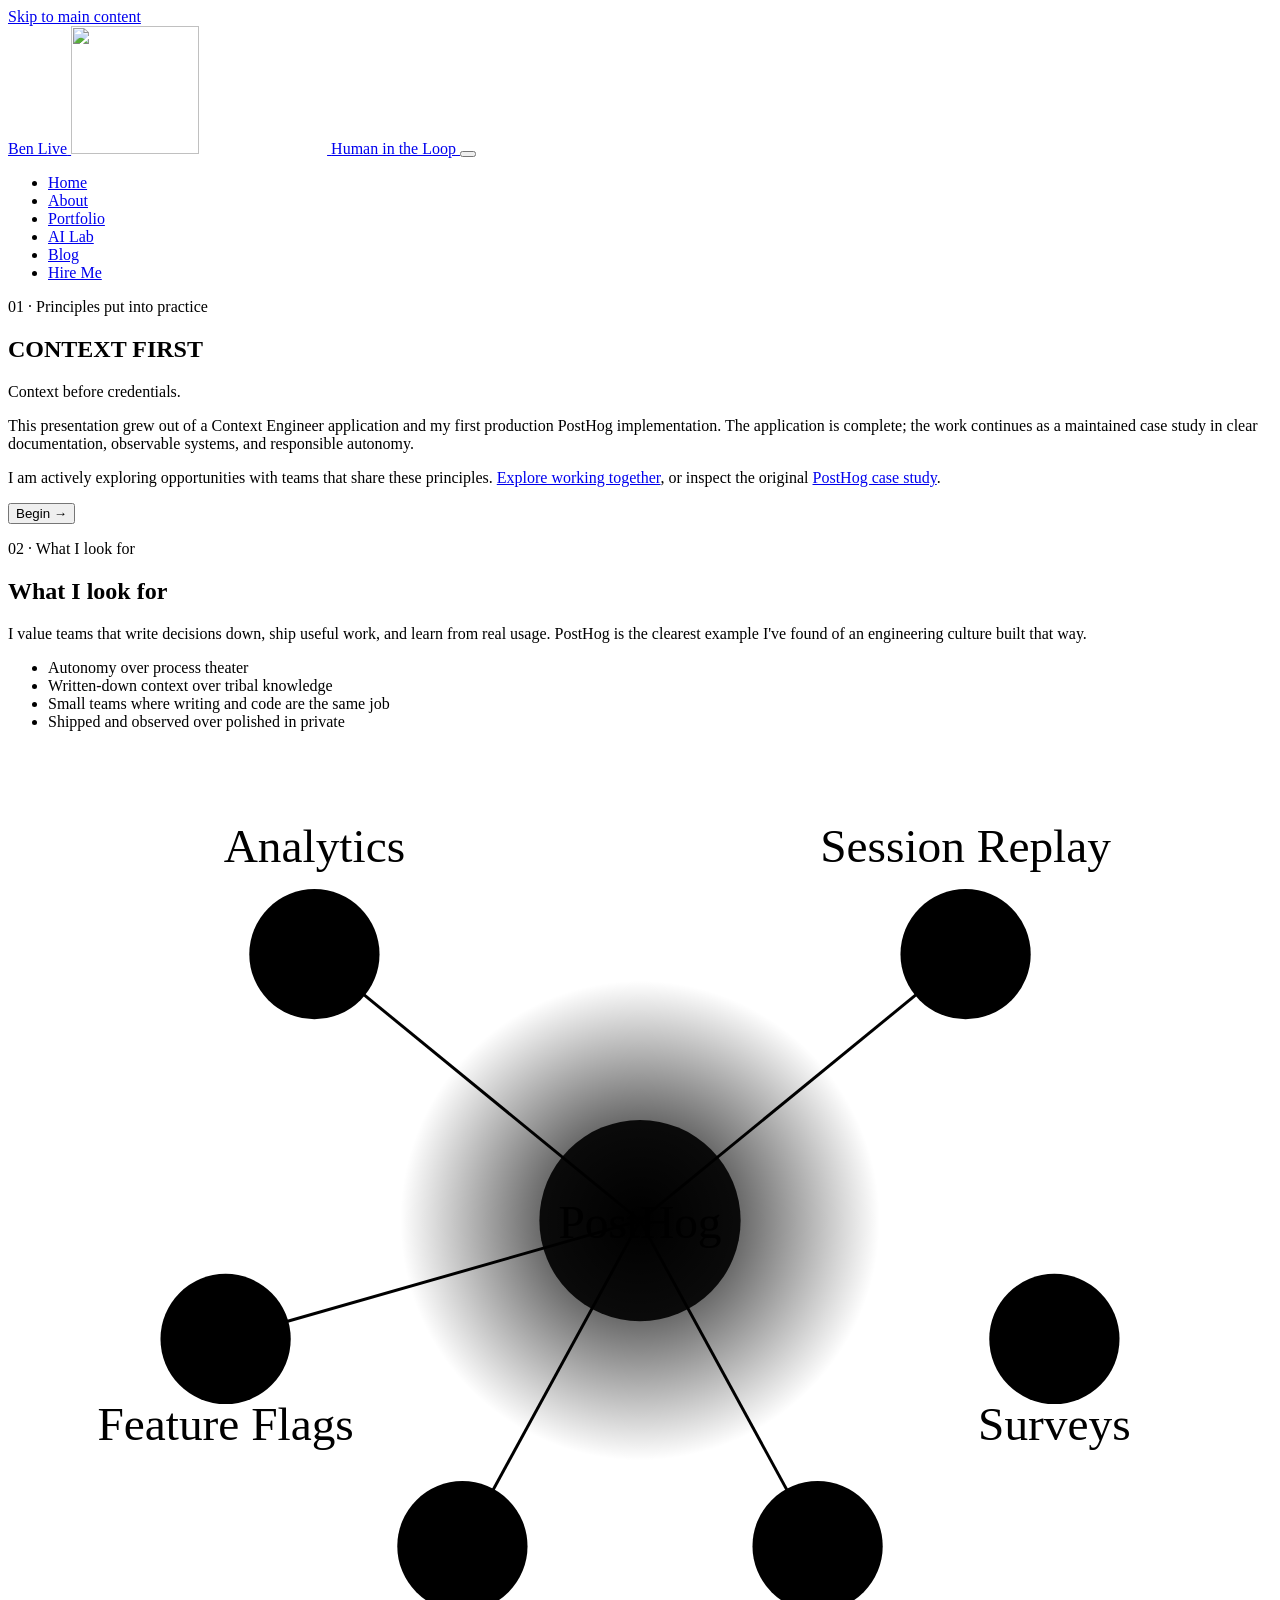
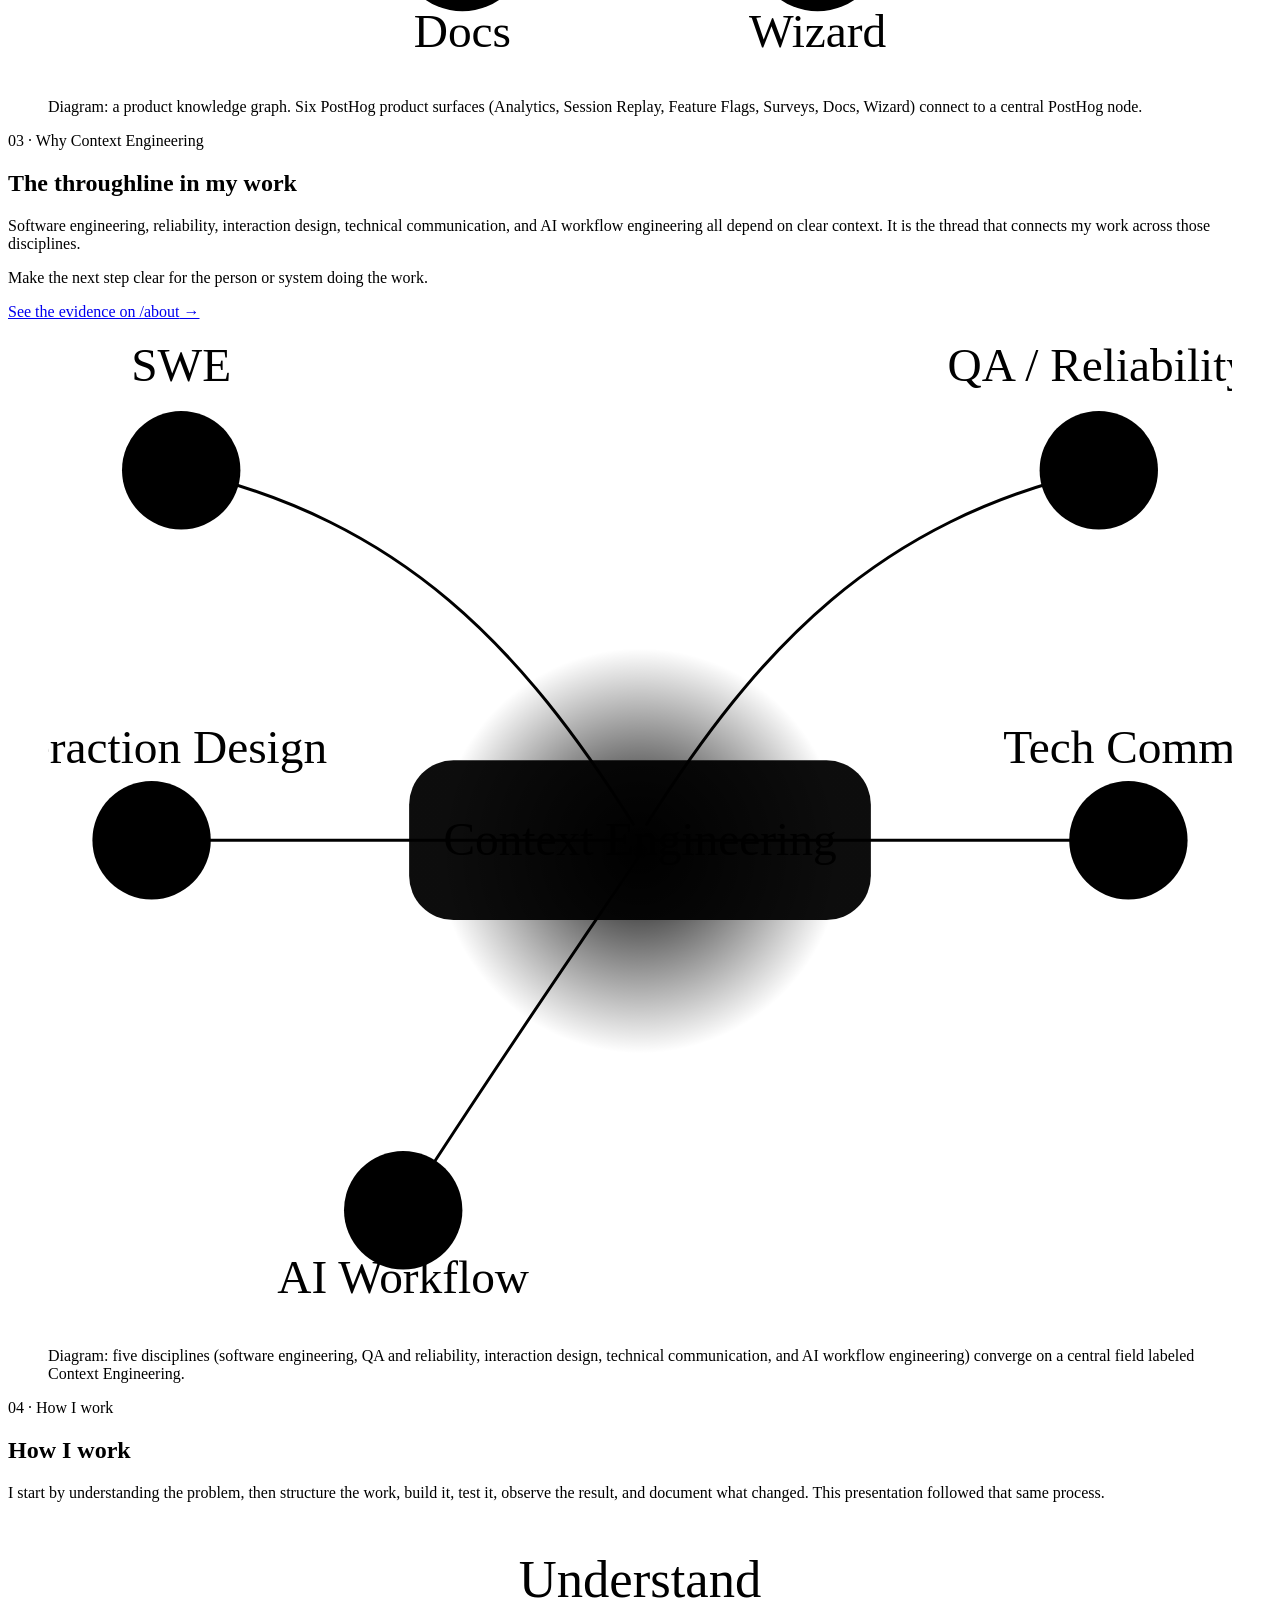
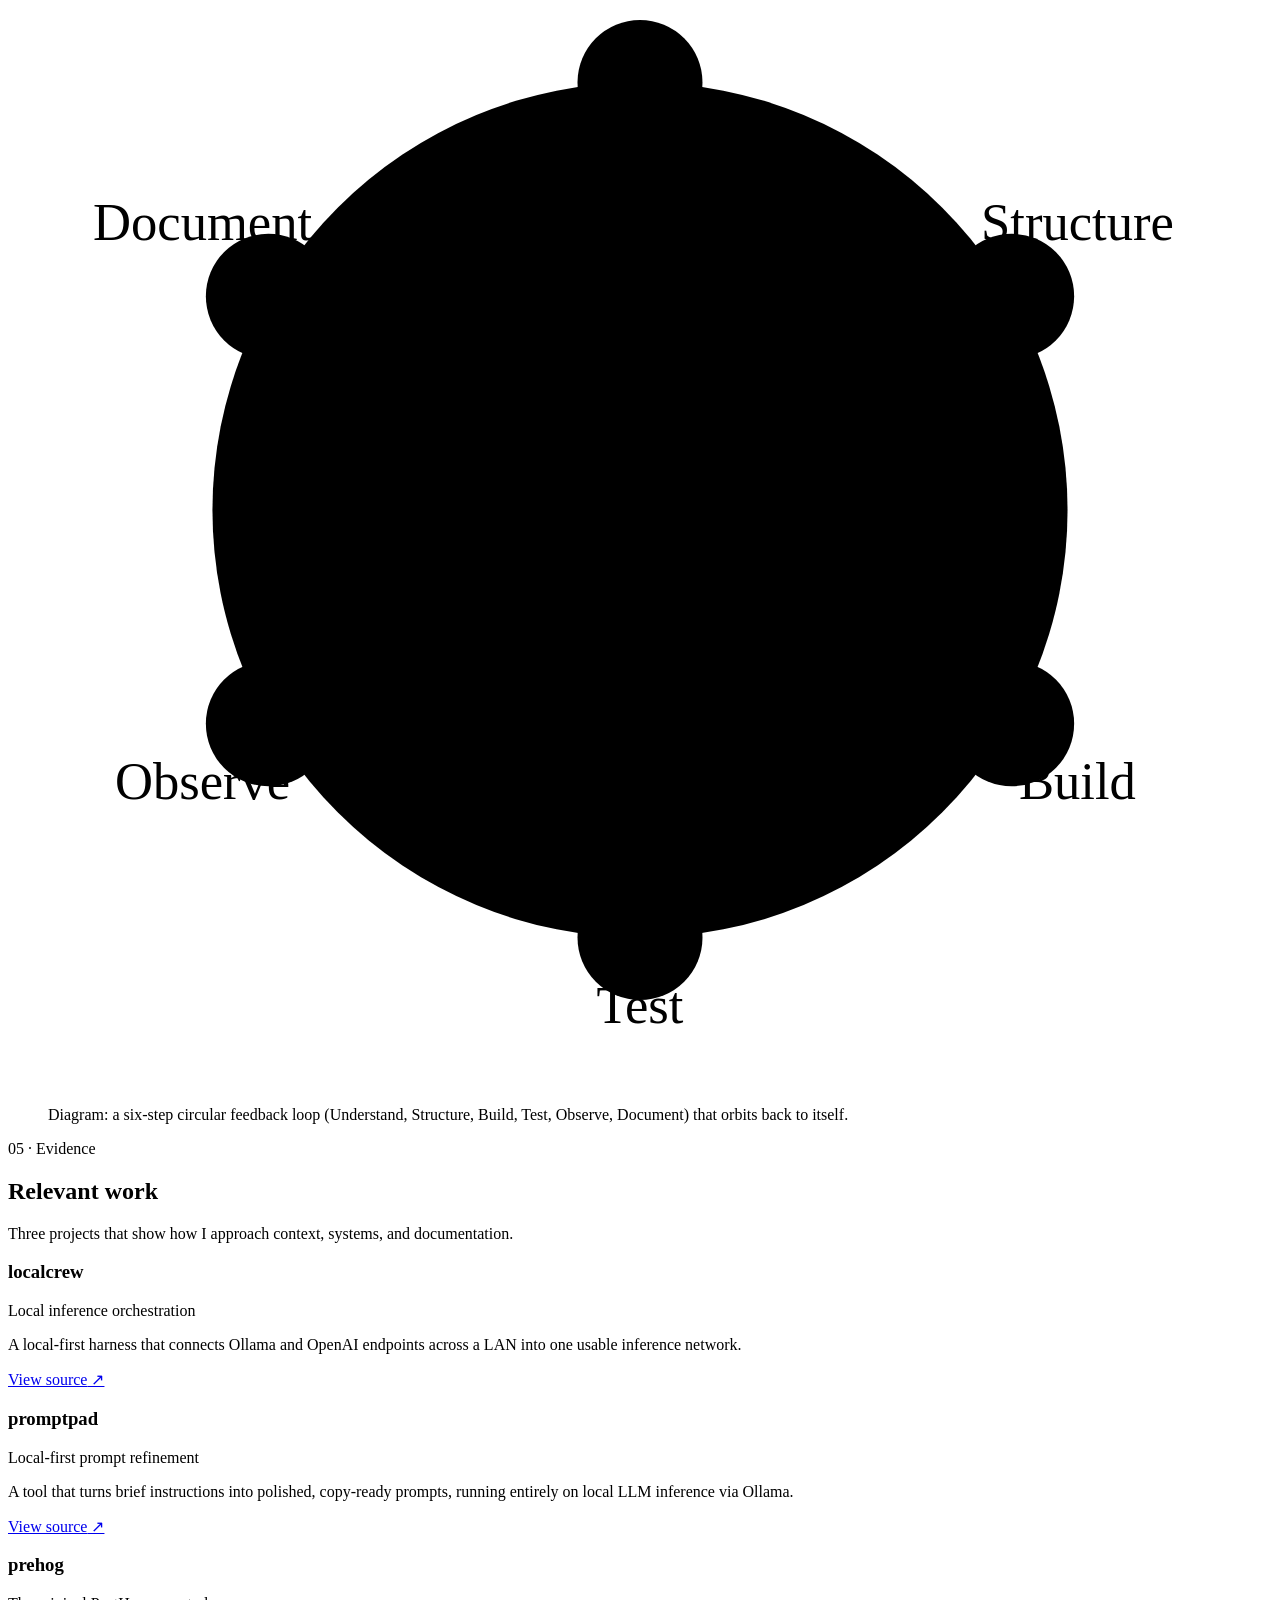
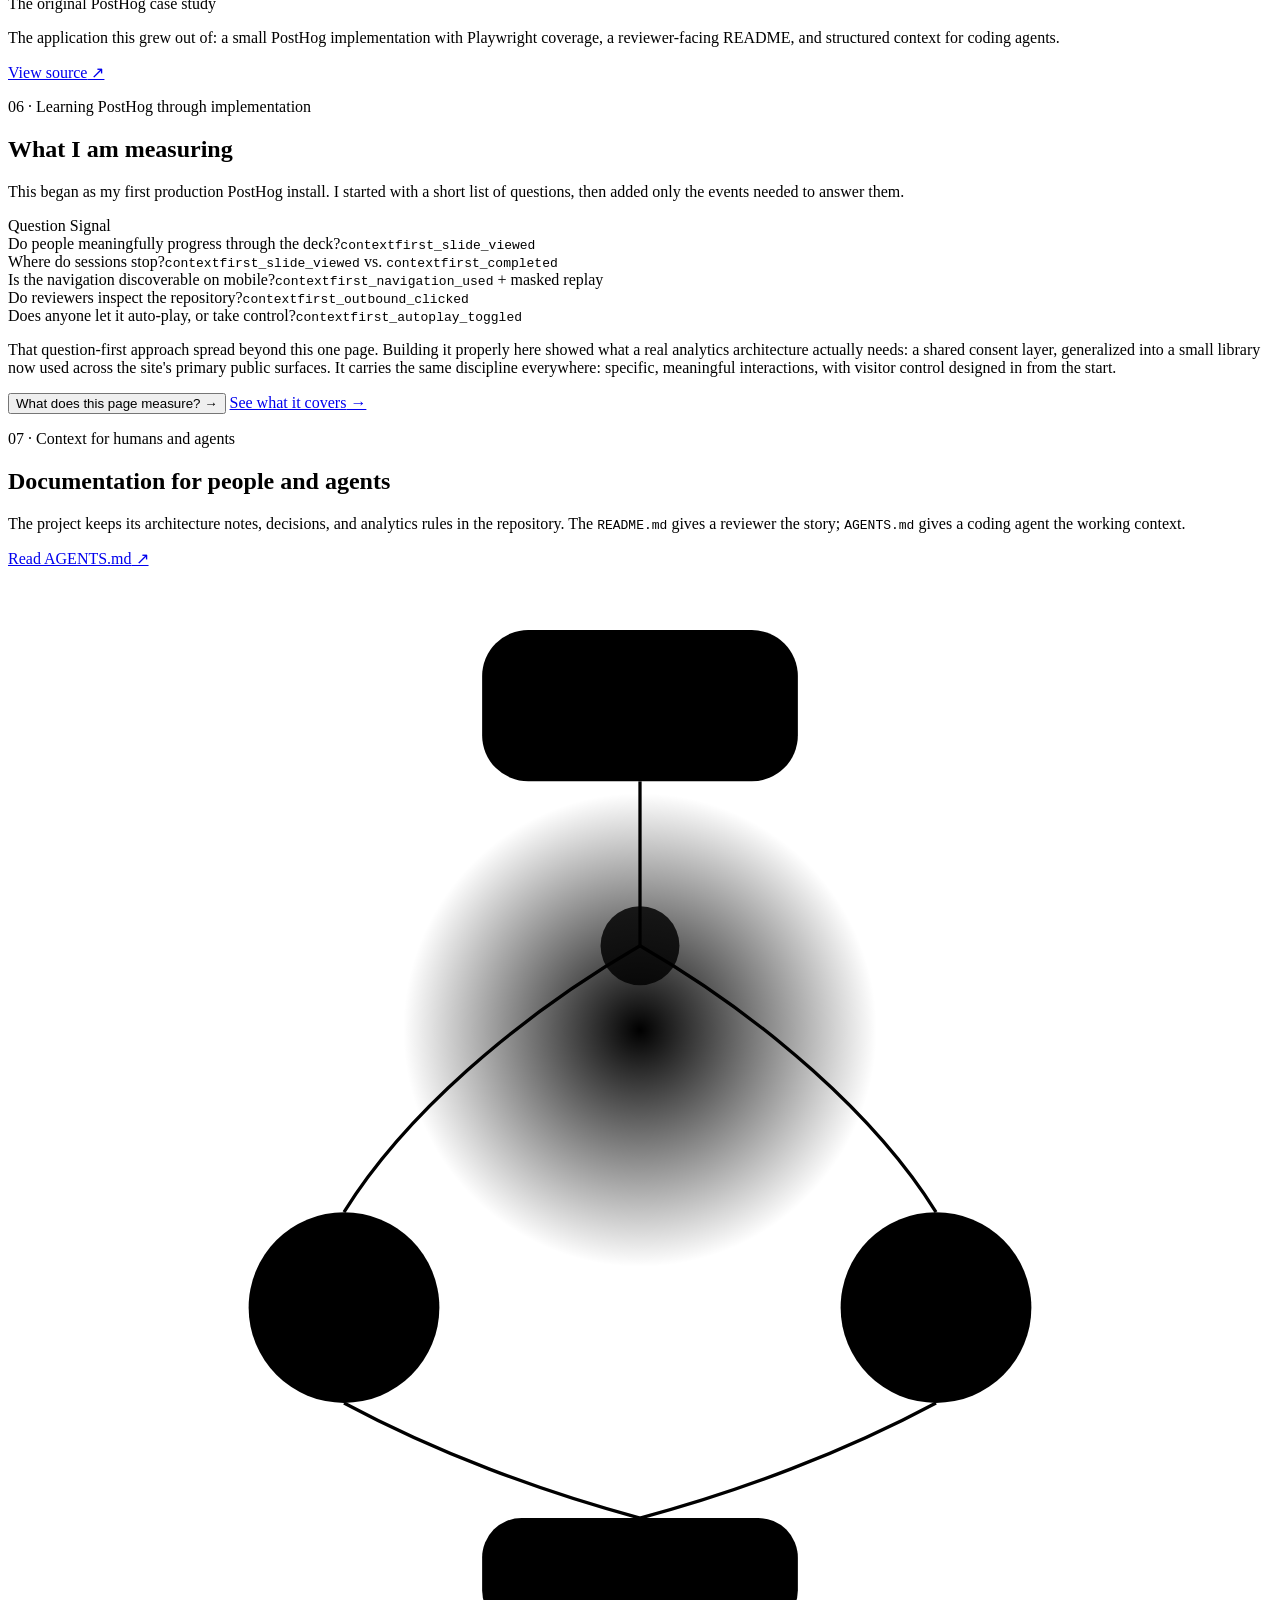
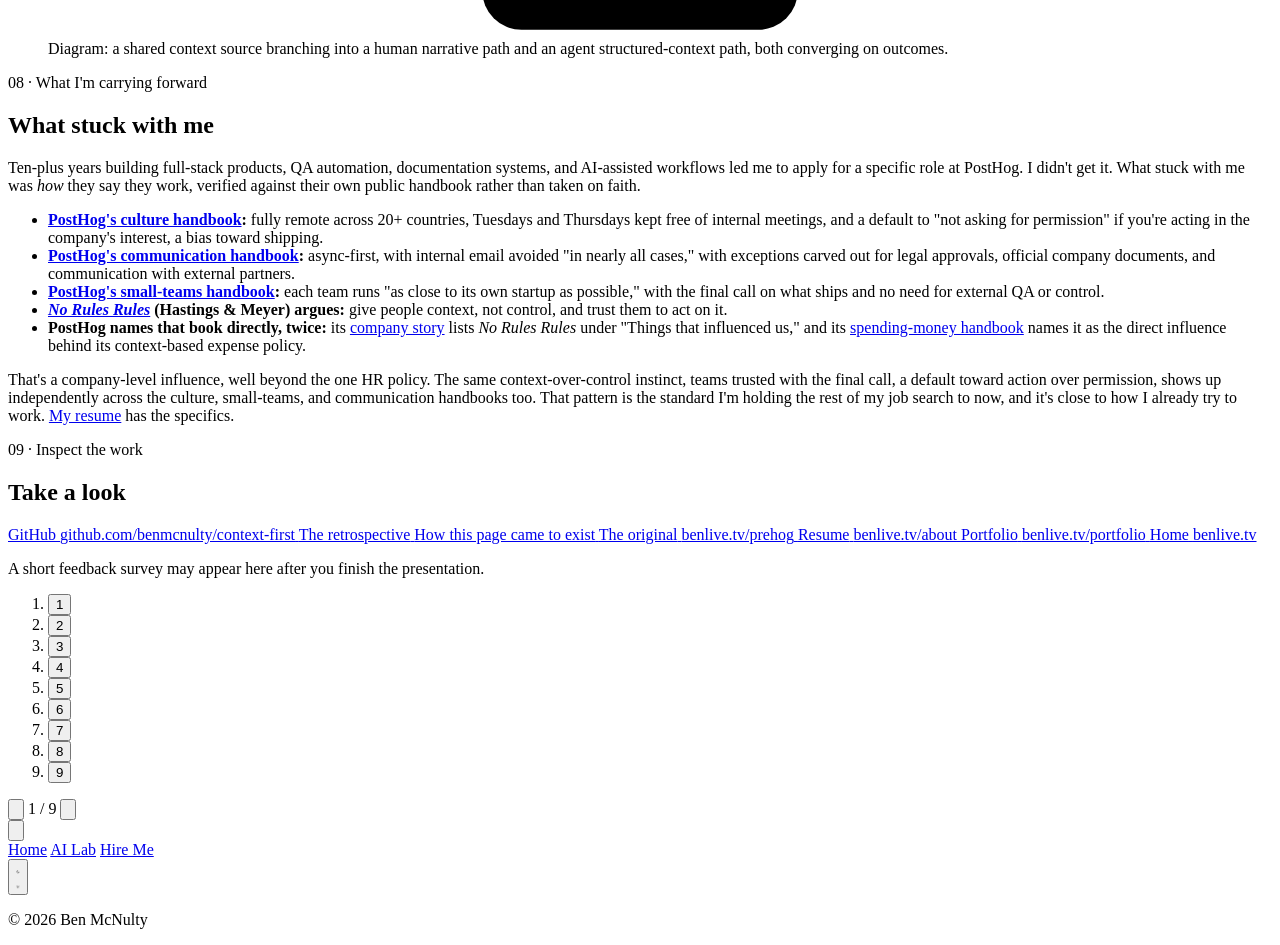
==== index.html @ b60ebba9 "chore: pin page-exit lifecycle repair" ====
<!DOCTYPE html>
<html lang="en">
<head>
  <meta charset="UTF-8">
  <!-- Site metadata: generated from scripts/seo/seo-pages.json -->
  <title>Context First | Ben McNulty</title>
  <meta name="description" content="A working PostHog analytics case study and a retrospective on what a job application taught me about the way I want to work.">
  <meta name="author" content="Ben McNulty">
  <meta name="robots" content="index,follow,max-image-preview:large">
  <link rel="canonical" href="https://benlive.tv/context-first/">
  <meta name="color-scheme" content="light dark">
  <meta name="theme-color" content="#22252b" media="(prefers-color-scheme: dark)" data-browser-theme="dark">
  <meta name="theme-color" content="#f8fafc" media="(prefers-color-scheme: light)" data-browser-theme="light">
  <meta name="application-name" content="Ben Live">
  <meta name="apple-mobile-web-app-title" content="Ben Live">
  <meta name="apple-mobile-web-app-status-bar-style" content="default">
  <link rel="icon" href="/favicon.ico" sizes="16x16 32x32 48x48">
  <link rel="icon" href="/favicon-16.png" type="image/png" sizes="16x16">
  <link rel="icon" href="/favicon-32.png" type="image/png" sizes="32x32">
  <link rel="icon" href="/favicon-48.png" type="image/png" sizes="48x48">
  <link rel="icon" href="/favicon-96.png" type="image/png" sizes="96x96">
  <link rel="icon" href="/favicon.svg" type="image/svg+xml" sizes="any">
  <link rel="mask-icon" href="/safari-pinned-tab.svg" color="#167b8a">
  <link rel="apple-touch-icon" href="/apple-touch-icon-120.png" sizes="120x120">
  <link rel="apple-touch-icon" href="/apple-touch-icon-152.png" sizes="152x152">
  <link rel="apple-touch-icon" href="/apple-touch-icon-167.png" sizes="167x167">
  <link rel="apple-touch-icon" href="/apple-touch-icon.png" sizes="180x180">
  <link rel="manifest" href="/site.webmanifest">
  <meta name="msapplication-config" content="/browserconfig.xml">
  <meta name="msapplication-TileColor" content="#22252b">
  <meta property="og:type" content="website">
  <meta property="og:site_name" content="Ben Live">
  <meta property="og:locale" content="en_US">
  <meta property="og:url" content="https://benlive.tv/context-first/">
  <meta property="og:title" content="Context First | Ben McNulty">
  <meta property="og:description" content="A working PostHog analytics case study and a retrospective on what a job application taught me about the way I want to work.">
  <meta property="og:image" content="https://benlive.tv/img/social/og-context-first.jpg?v=debddf3c2ed1">
  <meta property="og:image:type" content="image/jpeg">
  <meta property="og:image:width" content="1200">
  <meta property="og:image:height" content="630">
  <meta property="og:image:alt" content="Ben Live — Context First. Branded title card with prismatic geometric artwork.">
  <meta name="twitter:card" content="summary_large_image">
  <meta name="twitter:url" content="https://benlive.tv/context-first/">
  <meta name="twitter:title" content="Context First | Ben McNulty">
  <meta name="twitter:description" content="A working PostHog analytics case study and a retrospective on what a job application taught me about the way I want to work.">
  <meta name="twitter:image" content="https://benlive.tv/img/social/og-context-first.jpg?v=debddf3c2ed1">
  <meta name="twitter:image:alt" content="Ben Live — Context First. Branded title card with prismatic geometric artwork.">
  <link rel="help" href="/llms.txt" type="text/plain" title="Site guide for readers and AI agents">
  <script data-browser-appearance>
/** Early browser chrome hints; appearance controls remain the theme authority. */
(() => {
  const root = document.documentElement;
  const hints = Array.from(document.querySelectorAll('meta[data-browser-theme]'));
  const colors = Object.fromEntries(hints.map(node => [node.dataset.browserTheme, node.content]));
  const scheme = document.querySelector('meta[name="color-scheme"]');
  const preferred = matchMedia('(prefers-color-scheme: dark)');
  const valid = value => value === 'light' || value === 'dark';
  let stored;
  try { stored = localStorage.getItem('theme'); } catch { /* Browser storage is optional. */ }
  if (valid(stored)) root.dataset.theme = stored;
  else if (!valid(root.dataset.theme)) root.dataset.theme = preferred.matches ? 'dark' : 'light';

  const sync = () => {
    const theme = valid(root.dataset.theme) ? root.dataset.theme : preferred.matches ? 'dark' : 'light';
    // Keep media fallbacks for script-free loads; both hints follow manual choices.
    if (!document.querySelector('meta[data-role="theme-color"]')) {
      hints.forEach(node => { node.content = colors[theme]; });
    }
    if (scheme) scheme.content = theme;
  };
  sync();
  new MutationObserver(sync).observe(root, { attributes: true, attributeFilter: ['data-theme'] });
  window.addEventListener('pageshow', sync);
})();
  </script>
  <script type="application/ld+json" data-page-schema>{"@context":"https://schema.org","@type":"WebPage","@id":"https://benlive.tv/context-first/#webpage","url":"https://benlive.tv/context-first/","name":"Context First | Ben McNulty","description":"A working PostHog analytics case study and a retrospective on what a job application taught me about the way I want to work.","inLanguage":"en-US","isPartOf":{"@id":"https://benlive.tv/#website"},"about":{"@id":"https://benlive.tv/#person"},"primaryImageOfPage":{"@type":"ImageObject","url":"https://benlive.tv/img/social/og-context-first.jpg?v=debddf3c2ed1","width":1200,"height":630}}</script>
  <!-- End site metadata -->
  <meta name="viewport" content="width=device-width, initial-scale=1.0">

  <script type="application/ld+json">
  {
    "@context": "https://schema.org",
    "@type": "CreativeWork",
    "name": "Context First",
    "url": "https://benlive.tv/context-first/",
    "author": { "@type": "Person", "name": "Ben McNulty", "url": "https://benlive.tv/about/" },
    "about": "Context engineering, PostHog implementation, product analytics case study",
    "description": "A working PostHog analytics implementation, originally built as a job application, kept as an ongoing case study."
  }
  </script>

  <!-- Inline theme init: runs synchronously before CSS to prevent FOUC -->

  <!-- Inline deck init: establish the opening slide and view mode before CSS
       paints. With JS disabled this never runs, so the document remains a
       readable long-form page. Reads the stored view-mode preference itself
       (rather than defaulting to paged and having context-first.js correct it
       later) so a returning reference-mode visitor never sees a flash of
       the paged layout before their deferred script runs. -->
  <script>(function(){try{var ids=['intro','posthog','context','how','evidence','learning','humans-agents','why-now','inspect'];var h=(location.hash||'').replace('#','');document.documentElement.setAttribute('data-slide',ids.indexOf(h)!==-1?h:'intro');var vm=localStorage.getItem('contextfirst:viewmode');document.documentElement.setAttribute('data-view-mode',vm==='present'?'present':'reference');if(vm==='present')document.documentElement.classList.add('js-paged')}catch(e){document.documentElement.setAttribute('data-view-mode','reference')}})()</script>
  <!-- PostHog project config: read by the shared js/analytics/index.js.
       Not a secret — PostHog project API keys are client-side, write-only
       identifiers by design. See docs/architecture.md for why this is set
       here directly rather than injected by a build step. token/host/uiHost
       match index.js's own hardcoded default exactly; set explicitly here
       for the same transparency reason it always was. captureExceptions
       and sessionRecording are page-scoped overrides the shared layer
       doesn't enable by default — this is the one page where every error
       is worth seeing, and where Session Replay (masked) exists to answer
       one specific question: is the slide navigation discoverable on a
       phone (see benlive.tv/privacy/ for the site-wide disclosure). -->
  <script>window.__BL_ANALYTICS_CONFIG__ = {
    posthogToken: 'phc_majTvvpPpYK2stHRELMkq6H3MD5YidtnYwFz76aDZJ5o',
    posthogHost: 'https://t.benlive.tv',
    posthogUiHost: 'https://us.posthog.com',
    captureExceptions: true,
    sessionRecording: { maskAllInputs: true, maskTextSelector: '[data-ph-mask]' }
  };</script>

  <!-- Link shared styles directly so they begin downloading together. Their
       order is the established host cascade; context-first.css contains local rules only. -->
  <link rel="stylesheet" href="/css/core/_variables.css">
  <link rel="stylesheet" href="/css/core/_gradients.css">
  <link rel="stylesheet" href="/css/core/_animations.css">
  <link rel="stylesheet" href="/css/core/_utilities.css">
  <link rel="stylesheet" href="/css/components/_navigation.css?v=brand-swarm-1">
  <link rel="stylesheet" href="/css/components/_analytics-consent.css">
  <link rel="stylesheet" href="/context-first/context-first.css?v=deck-polish-20260908">


  <link rel="stylesheet" href="/css/components/_brand.css?v=42410a8e54bb">
</head>
<body>
  <a href="#main-content" class="skip-link">Skip to main content</a>

  <nav>
    <div class="container nav-content">
      <a class="logo" href="/" aria-label="Ben Live Human in the Loop">
        <span class="logo-text">Ben Live</span>
        <span class="logo-divider brand-swarm" data-geometry-src="/img/brand/swarm-geometry.json?v=3ba079cdf8aa" aria-hidden="true"><img class="brand-swarm__still" src="/img/brand/intelligence-swarm.svg?v=ab8aee2a602d" alt="" width="128" height="128"><canvas class="brand-swarm__canvas" width="128" height="128"></canvas></span>
        <span class="logo-tagline">Human in the Loop</span>
      </a>
      <button class="nav-toggle" type="button" aria-expanded="false" aria-controls="contextfirst-nav" aria-label="Toggle menu" data-nav-toggle>
        <span class="nav-toggle-bar"></span>
        <span class="nav-toggle-bar"></span>
        <span class="nav-toggle-bar"></span>
      </button>
      <ul class="nav-links" id="contextfirst-nav">
        <li><a href="/">Home</a></li>
        <li><a href="/about/">About</a></li>
        <li><a href="/portfolio/">Portfolio</a></li>
        <li><a href="/ai-lab/">AI Lab</a></li>
        <li><a href="/blog/">Blog</a></li>
        <li><a href="/hire-me/">Hire Me</a></li>
      </ul>
    </div>
  </nav>

  <!-- The controller places this shared toolbar in the paged grid or at
       the reference deck's end, where bottom sticky positioning releases
       it before the footer. Hidden until JS can drive its controls. -->
  <div class="deck-toolbar" role="group" aria-label="View controls" hidden>
    <button type="button" class="view-toggle" data-action="toggle-view" aria-pressed="false">
      <svg class="toolbar-icon" viewBox="0 0 24 24" fill="none" stroke="currentColor" stroke-width="2" stroke-linecap="round" stroke-linejoin="round" aria-hidden="true">
        <rect x="3" y="4" width="18" height="13" rx="2"/>
        <path d="M10.5 8.7v4.6l4-2.3-4-2.3z" fill="currentColor" stroke="none"/>
        <path d="M8 21h8M12 17v4"/>
      </svg>
      Slide show
    </button>
    <button type="button" class="btn btn-secondary" data-action="open-toc" aria-haspopup="dialog">
      <svg class="toolbar-icon" viewBox="0 0 24 24" fill="none" stroke="currentColor" stroke-width="2" stroke-linecap="round" stroke-linejoin="round" aria-hidden="true">
        <path d="M8 6h13M8 12h13M8 18h13"/>
        <circle cx="3.5" cy="6" r="1.1" fill="currentColor" stroke="none"/>
        <circle cx="3.5" cy="12" r="1.1" fill="currentColor" stroke="none"/>
        <circle cx="3.5" cy="18" r="1.1" fill="currentColor" stroke="none"/>
      </svg>
      Contents
    </button>
    <button type="button" class="btn btn-secondary" data-action="open-chat" aria-haspopup="dialog">
      <svg class="toolbar-icon" viewBox="0 0 24 24" fill="none" stroke="currentColor" stroke-width="2" stroke-linecap="round" stroke-linejoin="round" aria-hidden="true">
        <path d="M21 11.5a8.4 8.4 0 0 1-8.4 8.4 8.3 8.3 0 0 1-3.8-.9L3 21l1.9-5.8a8.3 8.3 0 0 1-.9-3.7A8.4 8.4 0 0 1 12.5 3a8.4 8.4 0 0 1 8.5 8.5z"/>
      </svg>
      Chat
    </button>
  </div>

  <main id="main-content" class="deck" data-role="deck">

    <section class="slide" id="intro" data-slide="intro" aria-labelledby="intro-heading">
      <div class="slide-inner">
        <p class="eyebrow">01 · Principles put into practice</p>
        <h1 id="intro-heading" class="slide-title slide-title-hero">CONTEXT FIRST</h1>
        <p class="slide-lede">Context before credentials.</p>
        <p class="slide-body">This presentation grew out of a Context Engineer application and my first production PostHog implementation. The application is complete; the work continues as a maintained case study in clear documentation, observable systems, and responsible autonomy.</p>
        <p class="case-study-note">I am actively exploring opportunities with teams that share these principles. <a href="/hire-me/">Explore working together</a>, or inspect the original <a href="/prehog/">PostHog case study</a>.</p>
        <div class="slide-actions">
          <button type="button" class="btn btn-primary btn-glass" data-action="next"><span>Begin<span aria-hidden="true"> →</span></span></button>
        </div>
      </div>
    </section>

    <section class="slide" id="posthog" data-slide="posthog" aria-labelledby="posthog-heading">
      <div class="slide-inner slide-inner-split">
        <div class="slide-text">
          <p class="eyebrow">02 · What I look for</p>
          <h2 id="posthog-heading" class="slide-title">What I look for</h2>
          <p class="slide-body">I value teams that write decisions down, ship useful work, and learn from real usage. PostHog is the clearest example I've found of an engineering culture built that way.</p>
          <ul class="trait-list">
            <li>Autonomy over process theater</li>
            <li>Written-down context over tribal knowledge</li>
            <li>Small teams where writing and code are the same job</li>
            <li>Shipped and observed over polished in private</li>
          </ul>
        </div>
        <figure class="slide-figure art-card art-card-product" aria-hidden="true">
          <svg class="illo" viewBox="0 0 400 320" data-animate-draw data-art="product-constellation">
            <defs>
              <!-- Shared node-tone gradients — reused by every diagram on this
                   page (inline SVG ids resolve document-wide). Simple 2-stop
                   diagonal sheen: a light tint at the near corner, the full
                   saturated tone at the far corner. One color-mix call, not
                   three — a 3-stop radial "sphere" was tried first and
                   dropped: it didn't read as gradation on the small (7-9px)
                   junction dots, and added nothing visible on the large ones. -->
              <linearGradient id="node-grad-cyan" x1="0%" y1="0%" x2="100%" y2="100%">
                <stop offset="0%" style="stop-color:color-mix(in oklch, var(--art-cyan) 55%, white 45%)" />
                <stop offset="100%" style="stop-color:var(--art-cyan)" />
              </linearGradient>
              <linearGradient id="node-grad-blue" x1="0%" y1="0%" x2="100%" y2="100%">
                <stop offset="0%" style="stop-color:color-mix(in oklch, var(--art-blue) 55%, white 45%)" />
                <stop offset="100%" style="stop-color:var(--art-blue)" />
              </linearGradient>
              <linearGradient id="node-grad-violet" x1="0%" y1="0%" x2="100%" y2="100%">
                <stop offset="0%" style="stop-color:color-mix(in oklch, var(--art-violet) 55%, white 45%)" />
                <stop offset="100%" style="stop-color:var(--art-violet)" />
              </linearGradient>
              <linearGradient id="node-grad-pink" x1="0%" y1="0%" x2="100%" y2="100%">
                <stop offset="0%" style="stop-color:color-mix(in oklch, var(--art-pink) 55%, white 45%)" />
                <stop offset="100%" style="stop-color:var(--art-pink)" />
              </linearGradient>
              <linearGradient id="node-grad-green" x1="0%" y1="0%" x2="100%" y2="100%">
                <stop offset="0%" style="stop-color:color-mix(in oklch, var(--art-green) 55%, white 45%)" />
                <stop offset="100%" style="stop-color:var(--art-green)" />
              </linearGradient>
              <linearGradient id="node-grad-yellow" x1="0%" y1="0%" x2="100%" y2="100%">
                <stop offset="0%" style="stop-color:color-mix(in oklch, var(--art-yellow) 40%, white 60%)" />
                <stop offset="100%" style="stop-color:var(--art-yellow)" />
              </linearGradient>
              <!-- Diagram-specific background bloom (pink, matching this
                   slide's .art-card-product pairing) — tight and visible
                   behind the core only, not a large diffuse field. -->
              <radialGradient id="pc-bloom" cx="50%" cy="50%" r="45%">
                <stop offset="0%" style="stop-color:color-mix(in oklch, var(--art-pink) 55%, transparent)" />
                <stop offset="100%" style="stop-color:transparent" />
              </radialGradient>
              <!-- Connector-line gradients: each runs from its outer node's
                   own tone into the core's tone (pink), so the line reads as
                   a real link between two colored things, not a flat stroke. -->
              <linearGradient id="pc-line-cyan" gradientUnits="userSpaceOnUse" x1="90" y1="70" x2="200" y2="160">
                <stop offset="0%" style="stop-color:var(--art-cyan)" /><stop offset="100%" style="stop-color:var(--art-pink)" />
              </linearGradient>
              <linearGradient id="pc-line-blue" gradientUnits="userSpaceOnUse" x1="310" y1="70" x2="200" y2="160">
                <stop offset="0%" style="stop-color:var(--art-blue)" /><stop offset="100%" style="stop-color:var(--art-pink)" />
              </linearGradient>
              <linearGradient id="pc-line-green" gradientUnits="userSpaceOnUse" x1="60" y1="200" x2="200" y2="160">
                <stop offset="0%" style="stop-color:var(--art-green)" /><stop offset="100%" style="stop-color:var(--art-pink)" />
              </linearGradient>
              <linearGradient id="pc-line-yellow" gradientUnits="userSpaceOnUse" x1="140" y1="270" x2="200" y2="160">
                <stop offset="0%" style="stop-color:var(--art-yellow)" /><stop offset="100%" style="stop-color:var(--art-pink)" />
              </linearGradient>
              <linearGradient id="pc-line-violet" gradientUnits="userSpaceOnUse" x1="260" y1="270" x2="200" y2="160">
                <stop offset="0%" style="stop-color:var(--art-violet)" /><stop offset="100%" style="stop-color:var(--art-pink)" />
              </linearGradient>
            </defs>
            <circle class="art-bloom" cx="200" cy="160" r="90" fill="url(#pc-bloom)" />
            <g class="art-connectors" fill="none">
              <path class="art-line" data-draw pathLength="100" style="--draw-delay:0ms" stroke="url(#pc-line-cyan)" d="M200 160 L 90 70" />
              <path class="art-line" data-draw pathLength="100" style="--draw-delay:60ms" stroke="url(#pc-line-blue)" d="M200 160 L 310 70" />
              <path class="art-line" data-draw pathLength="100" style="--draw-delay:120ms" stroke="url(#pc-line-green)" d="M200 160 L 60 200" />
              <path class="art-line" data-draw pathLength="100" style="--draw-delay:180ms" stroke="var(--art-pink)" d="M200 160 L 340 200" />
              <path class="art-line" data-draw pathLength="100" style="--draw-delay:240ms" stroke="url(#pc-line-yellow)" d="M200 160 L 140 270" />
              <path class="art-line" data-draw pathLength="100" style="--draw-delay:300ms" stroke="url(#pc-line-violet)" d="M200 160 L 260 270" />
            </g>
            <g class="art-nodes">
              <circle id="ph-core" class="node-fill-core art-tone-pink" data-pop style="--pop-delay:480ms" cx="200" cy="160" r="34" fill="url(#node-grad-pink)" />
              <text x="200" y="166" text-anchor="middle" class="node-label node-label-core" style="--label-delay:780ms">PostHog</text>

              <circle class="node-fill art-tone-cyan" data-pop style="--pop-delay:560ms" cx="90" cy="70" r="22" fill="url(#node-grad-cyan)" />
              <text x="90" y="39" text-anchor="middle" class="node-label" style="--label-delay:820ms">Analytics</text>

              <circle class="node-fill art-tone-blue" data-pop style="--pop-delay:600ms" cx="310" cy="70" r="22" fill="url(#node-grad-blue)" />
              <text x="310" y="39" text-anchor="middle" class="node-label" style="--label-delay:860ms">Session Replay</text>

              <circle class="node-fill art-tone-green" data-pop style="--pop-delay:640ms" cx="60" cy="200" r="22" fill="url(#node-grad-green)" />
              <text x="60" y="234" text-anchor="middle" class="node-label" style="--label-delay:900ms">Feature Flags</text>

              <circle class="node-fill art-tone-pink" data-pop style="--pop-delay:680ms" cx="340" cy="200" r="22" fill="url(#node-grad-pink)" />
              <text x="340" y="234" text-anchor="middle" class="node-label" style="--label-delay:940ms">Surveys</text>

              <circle class="node-fill art-tone-yellow" data-pop style="--pop-delay:720ms" cx="140" cy="270" r="22" fill="url(#node-grad-yellow)" />
              <text x="140" y="304" text-anchor="middle" class="node-label" style="--label-delay:980ms">Docs</text>

              <circle class="node-fill art-tone-violet" data-pop style="--pop-delay:760ms" cx="260" cy="270" r="22" fill="url(#node-grad-violet)" />
              <text x="260" y="304" text-anchor="middle" class="node-label" style="--label-delay:1020ms">Wizard</text>

              <animate data-idle-pulse href="#ph-core" attributeName="opacity" values="1;0.8;1" dur="3.4s" begin="1.6s" repeatCount="indefinite" />
            </g>
          </svg>
          <figcaption class="sr-only">Diagram: a product knowledge graph. Six PostHog product surfaces (Analytics, Session Replay, Feature Flags, Surveys, Docs, Wizard) connect to a central PostHog node.</figcaption>
        </figure>
      </div>
    </section>

    <section class="slide slide-centerpiece" id="context" data-slide="context" aria-labelledby="context-heading">
      <div class="slide-inner slide-inner-split slide-inner-split-reverse">
        <div class="slide-text">
          <p class="eyebrow">03 · Why Context Engineering</p>
          <h2 id="context-heading" class="slide-title">The throughline in my work</h2>
          <p class="slide-body">Software engineering, reliability, interaction design, technical communication, and AI workflow engineering all depend on clear context. It is the thread that connects my work across those disciplines.</p>
          <p class="slide-body slide-body-callout">Make the next step clear for the person or system doing the work.</p>
          <div class="slide-actions">
            <a class="btn btn-secondary" href="https://benlive.tv/about/">See the evidence on /about<span aria-hidden="true"> →</span></a>
          </div>
        </div>
        <figure class="slide-figure art-card art-card-convergence" aria-hidden="true">
          <svg class="illo illo-large" viewBox="0 0 400 340" data-animate-draw data-art="context-convergence">
            <defs>
              <radialGradient id="cc-bloom" cx="50%" cy="52%" r="38%">
                <stop offset="0%" style="stop-color:color-mix(in oklch, var(--art-violet) 55%, transparent)" />
                <stop offset="100%" style="stop-color:transparent" />
              </radialGradient>
              <linearGradient id="cc-line-cyan" gradientUnits="userSpaceOnUse" x1="45" y1="45" x2="200" y2="170">
                <stop offset="0%" style="stop-color:var(--art-cyan)" /><stop offset="100%" style="stop-color:var(--art-violet)" />
              </linearGradient>
              <linearGradient id="cc-line-blue" gradientUnits="userSpaceOnUse" x1="355" y1="45" x2="200" y2="170">
                <stop offset="0%" style="stop-color:var(--art-blue)" /><stop offset="100%" style="stop-color:var(--art-violet)" />
              </linearGradient>
              <linearGradient id="cc-line-pink" gradientUnits="userSpaceOnUse" x1="35" y1="170" x2="200" y2="170">
                <stop offset="0%" style="stop-color:var(--art-pink)" /><stop offset="100%" style="stop-color:var(--art-violet)" />
              </linearGradient>
              <linearGradient id="cc-line-yellow" gradientUnits="userSpaceOnUse" x1="365" y1="170" x2="200" y2="170">
                <stop offset="0%" style="stop-color:var(--art-yellow)" /><stop offset="100%" style="stop-color:var(--art-violet)" />
              </linearGradient>
              <linearGradient id="cc-line-green" gradientUnits="userSpaceOnUse" x1="120" y1="295" x2="200" y2="170">
                <stop offset="0%" style="stop-color:var(--art-green)" /><stop offset="100%" style="stop-color:var(--art-violet)" />
              </linearGradient>
            </defs>
            <circle class="art-bloom" cx="200" cy="170" r="90" fill="url(#cc-bloom)" />
            <g class="art-connectors" fill="none">
              <path class="art-line" data-draw pathLength="100" style="--draw-delay:0ms" stroke="url(#cc-line-cyan)" d="M45 45 C 120 62, 160 105, 198 165" />
              <path class="art-line" data-draw pathLength="100" style="--draw-delay:60ms" stroke="url(#cc-line-blue)" d="M355 45 C 280 62, 240 105, 202 165" />
              <path class="art-line" data-draw pathLength="100" style="--draw-delay:120ms" stroke="url(#cc-line-pink)" d="M35 170 C 95 170, 145 170, 195 170" />
              <path class="art-line" data-draw pathLength="100" style="--draw-delay:180ms" stroke="url(#cc-line-yellow)" d="M365 170 C 305 170, 255 170, 205 170" />
              <path class="art-line" data-draw pathLength="100" style="--draw-delay:240ms" stroke="url(#cc-line-green)" d="M120 295 C 150 248, 175 212, 200 175" />
            </g>
            <g class="art-nodes">
              <circle class="node-fill art-tone-cyan" data-pop style="--pop-delay:480ms" cx="45" cy="45" r="20" fill="url(#node-grad-cyan)" /><text x="45" y="15" text-anchor="middle" class="node-label" style="--label-delay:750ms">SWE</text>
              <circle class="node-fill art-tone-blue" data-pop style="--pop-delay:530ms" cx="355" cy="45" r="20" fill="url(#node-grad-blue)" /><text x="355" y="15" text-anchor="middle" class="node-label" style="--label-delay:790ms">QA / Reliability</text>
              <circle class="node-fill art-tone-pink" data-pop style="--pop-delay:580ms" cx="35" cy="170" r="20" fill="url(#node-grad-pink)" /><text x="35" y="144" text-anchor="middle" class="node-label" style="--label-delay:830ms">Interaction Design</text>
              <circle class="node-fill art-tone-yellow" data-pop style="--pop-delay:630ms" cx="365" cy="170" r="20" fill="url(#node-grad-yellow)" /><text x="365" y="144" text-anchor="middle" class="node-label" style="--label-delay:870ms">Tech Comms</text>
              <circle class="node-fill art-tone-green" data-pop style="--pop-delay:680ms" cx="120" cy="295" r="20" fill="url(#node-grad-green)" /><text x="120" y="323" text-anchor="middle" class="node-label" style="--label-delay:910ms">AI Workflow</text>
            </g>
            <rect id="cc-core" data-draw pathLength="100" style="--draw-delay:900ms" class="converge-core art-tone-violet" x="122" y="143" width="156" height="54" rx="15" fill="url(#node-grad-violet)" />
            <text x="200" y="175" text-anchor="middle" class="node-label node-label-core" style="--label-delay:1350ms">Context Engineering</text>
            <animate data-idle-pulse href="#cc-core" attributeName="opacity" values="1;0.85;1" dur="3.6s" begin="1.8s" repeatCount="indefinite" />
          </svg>
          <figcaption class="sr-only">Diagram: five disciplines (software engineering, QA and reliability, interaction design, technical communication, and AI workflow engineering) converge on a central field labeled Context Engineering.</figcaption>
        </figure>
      </div>
    </section>

    <section class="slide" id="how" data-slide="how" aria-labelledby="how-heading">
      <div class="slide-inner slide-inner-split">
        <div class="slide-text">
          <p class="eyebrow">04 · How I work</p>
          <h2 id="how-heading" class="slide-title">How I work</h2>
          <p class="slide-body">I start by understanding the problem, then structure the work, build it, test it, observe the result, and document what changed. This presentation followed that same process.</p>
        </div>
        <figure class="slide-figure art-card art-card-loop" aria-hidden="true">
          <svg class="illo" viewBox="0 0 360 360" data-animate-draw data-art="work-loop">
            <defs>
              <linearGradient id="work-loop-gradient" x1="0" y1="0" x2="1" y2="1">
                <stop offset="0" stop-color="var(--art-cyan)" />
                <stop offset="0.34" stop-color="var(--art-blue)" />
                <stop offset="0.68" stop-color="var(--art-pink)" />
                <stop offset="1" stop-color="var(--art-yellow)" />
              </linearGradient>
              <radialGradient id="wl-bloom" cx="50%" cy="50%" r="35%">
                <stop offset="0%" style="stop-color:color-mix(in oklch, var(--art-pink) 50%, transparent)" />
                <stop offset="100%" style="stop-color:transparent" />
              </radialGradient>
            </defs>
            <circle class="art-bloom" cx="180" cy="180" r="90" fill="url(#wl-bloom)" />
            <circle class="loop-ring" cx="180" cy="180" r="130" pathLength="100" />
            <text x="180" y="174" text-anchor="middle" class="loop-kicker">BUILD</text>
            <text x="180" y="194" text-anchor="middle" class="loop-center-label">LEARN</text>
            <!-- Exactly six nodes, matching the six steps named in this
                 slide's copy (Understand, Structure, Build, Test, Observe,
                 Document) — the diagram previously carried two extra steps
                 ("Instrument", "Refine") the text never mentions. Evenly
                 spaced at 60° increments around the ring, clockwise from
                 the top, in the same order the copy names them. -->
            <g class="art-nodes">
              <circle class="node-fill art-tone-cyan" data-pop style="--pop-delay:200ms" cx="180" cy="50" r="19" fill="url(#node-grad-cyan)" /><text x="180" y="24" text-anchor="middle" class="node-label" style="--label-delay:420ms">Understand</text>
              <circle class="node-fill art-tone-blue" data-pop style="--pop-delay:320ms" cx="293" cy="115" r="19" fill="url(#node-grad-blue)" /><text x="313" y="98" text-anchor="middle" class="node-label" style="--label-delay:540ms">Structure</text>
              <circle class="node-fill art-tone-violet" data-pop style="--pop-delay:440ms" cx="293" cy="245" r="19" fill="url(#node-grad-violet)" /><text x="313" y="268" text-anchor="middle" class="node-label" style="--label-delay:660ms">Build</text>
              <circle class="node-fill art-tone-pink" data-pop style="--pop-delay:560ms" cx="180" cy="310" r="19" fill="url(#node-grad-pink)" /><text x="180" y="336" text-anchor="middle" class="node-label" style="--label-delay:780ms">Test</text>
              <circle class="node-fill art-tone-yellow" data-pop style="--pop-delay:680ms" cx="67" cy="245" r="19" fill="url(#node-grad-yellow)" /><text x="47" y="268" text-anchor="middle" class="node-label" style="--label-delay:900ms">Observe</text>
              <circle class="node-fill art-tone-green" data-pop style="--pop-delay:800ms" cx="67" cy="115" r="19" fill="url(#node-grad-green)" /><text x="47" y="98" text-anchor="middle" class="node-label" style="--label-delay:1020ms">Document</text>
            </g>
          </svg>
          <figcaption class="sr-only">Diagram: a six-step circular feedback loop (Understand, Structure, Build, Test, Observe, Document) that orbits back to itself.</figcaption>
        </figure>
      </div>
    </section>

    <section class="slide" id="evidence" data-slide="evidence" aria-labelledby="evidence-heading">
      <div class="slide-inner">
        <p class="eyebrow">05 · Evidence</p>
        <h2 id="evidence-heading" class="slide-title">Relevant work</h2>
        <p class="slide-body">Three projects that show how I approach context, systems, and documentation.</p>
        <div class="evidence-grid">
          <article class="evidence-card" data-tag="infra">
            <h3>localcrew</h3>
            <p class="evidence-meta">Local inference orchestration</p>
            <p>A local-first harness that connects Ollama and OpenAI endpoints across a LAN into one usable inference network.</p>
            <a class="evidence-link" href="https://github.com/benmcnulty/localcrew" target="_blank" rel="noopener" data-outbound="localcrew">View source<span aria-hidden="true"> ↗</span></a>
          </article>
          <article class="evidence-card" data-tag="tooling">
            <h3>promptpad</h3>
            <p class="evidence-meta">Local-first prompt refinement</p>
            <p>A tool that turns brief instructions into polished, copy-ready prompts, running entirely on local LLM inference via Ollama.</p>
            <a class="evidence-link" href="https://github.com/benmcnulty/promptpad" target="_blank" rel="noopener" data-outbound="promptpad">View source<span aria-hidden="true"> ↗</span></a>
          </article>
          <article class="evidence-card" data-tag="recursive">
            <h3>prehog</h3>
            <p class="evidence-meta">The original PostHog case study</p>
            <p>The application this grew out of: a small PostHog implementation with Playwright coverage, a reviewer-facing README, and structured context for coding agents.</p>
            <a class="evidence-link" href="https://github.com/benmcnulty/prehog" target="_blank" rel="noopener" data-outbound="prehog-repo">View source<span aria-hidden="true"> ↗</span></a>
          </article>
        </div>
      </div>
    </section>

    <section class="slide" id="learning" data-slide="learning" aria-labelledby="learning-heading">
      <div class="slide-inner">
        <p class="eyebrow">06 · Learning PostHog through implementation</p>
        <h2 id="learning-heading" class="slide-title">What I am measuring</h2>
        <p class="slide-body">This began as my first production PostHog install. I started with a short list of questions, then added only the events needed to answer them.</p>
        <div class="qa-table" role="table" aria-label="Questions this page's analytics are designed to answer">
          <div class="qa-row qa-row-head" role="row">
            <span role="columnheader">Question</span>
            <span role="columnheader">Signal</span>
          </div>
          <div class="qa-row" role="row"><span role="cell">Do people meaningfully progress through the deck?</span><span role="cell"><code>contextfirst_slide_viewed</code></span></div>
          <div class="qa-row" role="row"><span role="cell">Where do sessions stop?</span><span role="cell"><code>contextfirst_slide_viewed</code> vs. <code>contextfirst_completed</code></span></div>
          <div class="qa-row" role="row"><span role="cell">Is the navigation discoverable on mobile?</span><span role="cell"><code>contextfirst_navigation_used</code> + masked replay</span></div>
          <div class="qa-row" role="row"><span role="cell">Do reviewers inspect the repository?</span><span role="cell"><code>contextfirst_outbound_clicked</code></span></div>
          <div class="qa-row" role="row"><span role="cell">Does anyone let it auto-play, or take control?</span><span role="cell"><code>contextfirst_autoplay_toggled</code></span></div>
        </div>
        <p class="slide-body">That question-first approach spread beyond this one page. Building it properly here showed what a real analytics architecture actually needs: a shared consent layer, generalized into a small library now used across the site's primary public surfaces. It carries the same discipline everywhere: specific, meaningful interactions, with visitor control designed in from the start.</p>
        <div class="slide-actions">
          <button type="button" class="btn btn-secondary" data-action="open-transparency">What does this page measure?<span aria-hidden="true"> →</span></button>
          <a class="btn btn-secondary" href="/privacy/">See what it covers<span aria-hidden="true"> →</span></a>
        </div>
      </div>
    </section>

    <section class="slide" id="humans-agents" data-slide="humans-agents" aria-labelledby="humans-agents-heading">
      <div class="slide-inner slide-inner-split">
        <div class="slide-text">
          <p class="eyebrow">07 · Context for humans and agents</p>
          <h2 id="humans-agents-heading" class="slide-title">Documentation for people and agents</h2>
          <p class="slide-body">The project keeps its architecture notes, decisions, and analytics rules in the repository. The <code>README.md</code> gives a reviewer the story; <code>AGENTS.md</code> gives a coding agent the working context.</p>
          <div class="slide-actions">
            <a class="btn btn-secondary" href="https://github.com/benmcnulty/context-first/blob/main/AGENTS.md" target="_blank" rel="noopener" data-outbound="agents-md">Read AGENTS.md<span aria-hidden="true"> ↗</span></a>
          </div>
        </div>
        <figure class="slide-figure art-card art-card-collaboration" aria-hidden="true">
          <svg class="illo" viewBox="0 0 360 320" data-animate-draw data-art="shared-context">
            <defs>
              <radialGradient id="sc-bloom" cx="50%" cy="42%" r="40%">
                <stop offset="0%" style="stop-color:color-mix(in oklch, var(--art-green) 50%, transparent)" />
                <stop offset="100%" style="stop-color:transparent" />
              </radialGradient>
              <linearGradient id="sc-line-yellow" gradientUnits="userSpaceOnUse" x1="180" y1="56" x2="180" y2="110">
                <stop offset="0%" style="stop-color:var(--art-yellow)" /><stop offset="100%" style="stop-color:var(--art-green)" />
              </linearGradient>
              <linearGradient id="sc-line-cyan-l" gradientUnits="userSpaceOnUse" x1="180" y1="110" x2="90" y2="194">
                <stop offset="0%" style="stop-color:var(--art-green)" /><stop offset="100%" style="stop-color:var(--art-cyan)" />
              </linearGradient>
              <linearGradient id="sc-line-violet-r" gradientUnits="userSpaceOnUse" x1="180" y1="110" x2="270" y2="194">
                <stop offset="0%" style="stop-color:var(--art-green)" /><stop offset="100%" style="stop-color:var(--art-violet)" />
              </linearGradient>
              <linearGradient id="sc-line-cyan-out" gradientUnits="userSpaceOnUse" x1="90" y1="246" x2="180" y2="284">
                <stop offset="0%" style="stop-color:var(--art-cyan)" /><stop offset="100%" style="stop-color:var(--art-green)" />
              </linearGradient>
              <linearGradient id="sc-line-violet-out" gradientUnits="userSpaceOnUse" x1="270" y1="246" x2="180" y2="284">
                <stop offset="0%" style="stop-color:var(--art-violet)" /><stop offset="100%" style="stop-color:var(--art-green)" />
              </linearGradient>
            </defs>
            <circle class="art-bloom" cx="180" cy="150" r="90" fill="url(#sc-bloom)" />
            <g class="art-connectors" fill="none">
              <path class="art-line" data-draw pathLength="100" style="--draw-delay:0ms" stroke="url(#sc-line-yellow)" d="M180 60 C180 78 180 92 180 110" />
              <path class="art-line" data-draw pathLength="100" style="--draw-delay:80ms" stroke="url(#sc-line-cyan-l)" d="M180 110 C142 132 108 162 90 191" />
              <path class="art-line" data-draw pathLength="100" style="--draw-delay:80ms" stroke="url(#sc-line-violet-r)" d="M180 110 C218 132 252 162 270 191" />
              <path class="art-line" data-draw pathLength="100" style="--draw-delay:160ms" stroke="url(#sc-line-cyan-out)" d="M90 249 C118 264 150 276 180 284" />
              <path class="art-line" data-draw pathLength="100" style="--draw-delay:160ms" stroke="url(#sc-line-violet-out)" d="M270 249 C242 264 210 276 180 284" />
            </g>
            <g class="art-nodes">
              <rect class="node-fill-core art-tone-yellow" data-pop style="--pop-delay:420ms" x="132" y="14" width="96" height="46" rx="14" fill="url(#node-grad-yellow)" />
              <text x="180" y="42" text-anchor="middle" class="node-label node-label-core" style="--label-delay:680ms">Shared context</text>

              <circle id="sc-junction" class="node-fill-core art-tone-green" data-pop style="--pop-delay:470ms" cx="180" cy="110" r="12" fill="url(#node-grad-green)" />

              <circle class="node-fill art-tone-cyan" data-pop style="--pop-delay:520ms" cx="90" cy="220" r="29" fill="url(#node-grad-cyan)" /><text x="90" y="225" text-anchor="middle" class="node-label" style="--label-delay:760ms">Humans</text>
              <circle class="node-fill art-tone-violet" data-pop style="--pop-delay:560ms" cx="270" cy="220" r="29" fill="url(#node-grad-violet)" /><text x="270" y="225" text-anchor="middle" class="node-label" style="--label-delay:800ms">Agents</text>

              <rect class="node-fill art-tone-green" data-pop style="--pop-delay:660ms" x="132" y="284" width="96" height="34" rx="12" fill="url(#node-grad-green)" />
              <text x="180" y="306" text-anchor="middle" class="node-label" style="--label-delay:900ms">Outcomes</text>

              <animate data-idle-pulse href="#sc-junction" attributeName="opacity" values="1;0.75;1" dur="3s" begin="1.4s" repeatCount="indefinite" />
            </g>
          </svg>
          <figcaption class="sr-only">Diagram: a shared context source branching into a human narrative path and an agent structured-context path, both converging on outcomes.</figcaption>
        </figure>
      </div>
    </section>

    <section class="slide" id="why-now" data-slide="why-now" aria-labelledby="why-now-heading">
      <div class="slide-inner">
        <p class="eyebrow">08 · What I'm carrying forward</p>
        <h2 id="why-now-heading" class="slide-title">What stuck with me</h2>
        <p class="slide-body">Ten-plus years building full-stack products, QA automation, documentation systems, and AI-assisted workflows led me to apply for a specific role at PostHog. I didn't get it. What stuck with me was <em>how</em> they say they work, verified against their own public handbook rather than taken on faith.</p>
        <ul class="trait-list">
          <li><strong><a href="https://posthog.com/handbook/company/culture" target="_blank" rel="noopener" data-outbound="handbook-culture">PostHog's culture handbook</a>:</strong> fully remote across 20+ countries, Tuesdays and Thursdays kept free of internal meetings, and a default to "not asking for permission" if you're acting in the company's interest, a bias toward shipping.</li>
          <li><strong><a href="https://posthog.com/handbook/company/communication#email" target="_blank" rel="noopener" data-outbound="handbook-communication">PostHog's communication handbook</a>:</strong> async-first, with internal email avoided "in nearly all cases," with exceptions carved out for legal approvals, official company documents, and communication with external partners.</li>
          <li><strong><a href="https://posthog.com/handbook/company/small-teams" target="_blank" rel="noopener" data-outbound="handbook-small-teams">PostHog's small-teams handbook</a>:</strong> each team runs "as close to its own startup as possible," with the final call on what ships and no need for external QA or control.</li>
          <li><strong><a href="https://www.penguinrandomhouse.com/books/606529/no-rules-rules-by-reed-hastings-and-erin-meyer/" target="_blank" rel="noopener" data-outbound="no-rules-rules"><em>No Rules Rules</em></a> (Hastings &amp; Meyer) argues:</strong> give people context, not control, and trust them to act on it.</li>
          <li><strong>PostHog names that book directly, twice:</strong> its <a href="https://posthog.com/handbook/story" target="_blank" rel="noopener" data-outbound="handbook-story">company story</a> lists <em>No Rules Rules</em> under "Things that influenced us," and its <a href="https://posthog.com/handbook/people/spending-money#guiding-principles" target="_blank" rel="noopener" data-outbound="handbook-spending">spending-money handbook</a> names it as the direct influence behind its context-based expense policy.</li>
        </ul>
        <p class="slide-body">That's a company-level influence, well beyond the one HR policy. The same context-over-control instinct, teams trusted with the final call, a default toward action over permission, shows up independently across the culture, small-teams, and communication handbooks too. That pattern is the standard I'm holding the rest of my job search to now, and it's close to how I already try to work. <a href="https://benlive.tv/about/">My resume</a> has the specifics.</p>
      </div>
    </section>

    <section class="slide" id="inspect" data-slide="inspect" aria-labelledby="inspect-heading">
      <div class="slide-inner">
        <p class="eyebrow">09 · Inspect the work</p>
        <h2 id="inspect-heading" class="slide-title">Take a look</h2>
        <div class="inspect-grid">
          <a class="inspect-card" href="https://github.com/benmcnulty/context-first" target="_blank" rel="noopener" data-outbound="inspect-repo">
            <span class="inspect-label">GitHub</span>
            <span class="inspect-detail">github.com/benmcnulty/context-first</span>
          </a>
          <a class="inspect-card" href="https://benlive.tv/blog/what-a-posthog-application-taught-me/" data-outbound="inspect-retrospective">
            <span class="inspect-label">The retrospective</span>
            <span class="inspect-detail">How this page came to exist</span>
          </a>
          <a class="inspect-card" href="https://benlive.tv/prehog/" data-outbound="inspect-prehog">
            <span class="inspect-label">The original</span>
            <span class="inspect-detail">benlive.tv/prehog</span>
          </a>
          <a class="inspect-card" href="https://benlive.tv/about/" data-outbound="inspect-about">
            <span class="inspect-label">Resume</span>
            <span class="inspect-detail">benlive.tv/about</span>
          </a>
          <a class="inspect-card" href="https://benlive.tv/portfolio/" data-outbound="inspect-portfolio">
            <span class="inspect-label">Portfolio</span>
            <span class="inspect-detail">benlive.tv/portfolio</span>
          </a>
          <a class="inspect-card" href="https://benlive.tv/" data-outbound="inspect-home">
            <span class="inspect-label">Home</span>
            <span class="inspect-detail">benlive.tv</span>
          </a>
        </div>
        <div class="slide-actions">
          <p class="slide-fine">A short feedback survey may appear here after you finish the presentation.</p>
        </div>
      </div>
    </section>

  </main>

  <div class="deck-chrome" role="group" aria-label="Presentation controls">
    <div class="deck-progress" role="progressbar" aria-label="Presentation progress" aria-valuemin="1" aria-valuemax="9" aria-valuenow="1">
      <div class="deck-progress-bar" data-progress-bar></div>
    </div>
    <div class="deck-autoadvance-track" aria-hidden="true">
      <div class="deck-autoadvance-timer" data-progress-timer></div>
    </div>
    <ol class="deck-dots" data-dots>
      <li><button type="button" class="deck-dot" data-dot="intro" aria-label="Go to slide 1: Context First"><span>1</span></button></li>
      <li><button type="button" class="deck-dot" data-dot="posthog" aria-label="Go to slide 2: Why PostHog"><span>2</span></button></li>
      <li><button type="button" class="deck-dot" data-dot="context" aria-label="Go to slide 3: The Throughline in My Work"><span>3</span></button></li>
      <li><button type="button" class="deck-dot" data-dot="how" aria-label="Go to slide 4: How I Work"><span>4</span></button></li>
      <li><button type="button" class="deck-dot" data-dot="evidence" aria-label="Go to slide 5: Relevant Work"><span>5</span></button></li>
      <li><button type="button" class="deck-dot" data-dot="learning" aria-label="Go to slide 6: What I Am Measuring"><span>6</span></button></li>
      <li><button type="button" class="deck-dot" data-dot="humans-agents" aria-label="Go to slide 7: Documentation for People and Agents"><span>7</span></button></li>
      <li><button type="button" class="deck-dot" data-dot="why-now" aria-label="Go to slide 8: Why This Role"><span>8</span></button></li>
      <li><button type="button" class="deck-dot" data-dot="inspect" aria-label="Go to slide 9: Take a Look"><span>9</span></button></li>
    </ol>
    <div class="deck-controls" role="group" aria-label="Slide navigation">
      <button type="button" class="deck-nav-btn" data-action="prev" aria-label="Previous slide"><svg viewBox="0 0 24 24" fill="none" stroke="currentColor" stroke-width="2" aria-hidden="true"><path d="M15 18l-6-6 6-6"/></svg></button>
      <span class="deck-position" data-position aria-hidden="true">1 / 9</span>
      <button type="button" class="deck-nav-btn" data-action="next" aria-label="Next slide"><svg viewBox="0 0 24 24" fill="none" stroke="currentColor" stroke-width="2" aria-hidden="true"><path d="M9 6l6 6-6 6"/></svg></button>
      <div class="deck-playback" data-playback aria-live="off"><button type="button" class="deck-playback-btn" data-action="toggle-playback" aria-pressed="false" aria-label="Pause automatic slide advance"><svg class="icon-play" viewBox="0 0 24 24" fill="none" stroke="currentColor" stroke-width="2" aria-hidden="true"><path d="M7 5l12 7-12 7V5z" stroke-linejoin="round"/></svg><svg class="icon-pause" viewBox="0 0 24 24" fill="none" stroke="currentColor" stroke-width="2" aria-hidden="true"><path d="M8 5v14M16 5v14" stroke-linecap="round"/></svg></button></div>
    </div>
  </div>

  <!-- Contents panel: table of contents for both view modes. Its <ol> is
       built by context-first.js from the slides' own headings (single source of
       truth, same pattern as SLIDE_IDS) rather than duplicated by hand
       here. -->
  <div class="panel-overlay" data-toc-panel hidden>
    <div class="panel-backdrop" data-toc-close></div>
    <div class="panel-dialog" role="dialog" aria-modal="true" aria-labelledby="toc-heading">
      <button type="button" class="panel-close" data-toc-close aria-label="Close">
        <svg viewBox="0 0 24 24" fill="none" stroke="currentColor" stroke-width="2" aria-hidden="true"><path d="M6 6l12 12M18 6L6 18"/></svg>
      </button>
      <h2 id="toc-heading">Contents</h2>
      <ol class="toc-list" data-toc-list></ol>
    </div>
  </div>

  <!-- Transparency panel: the self-referential "what does this page measure" disclosure,
       extended with a live log of events this session has had accepted for
       delivery (queued-but-not-yet-delivered counts too — see analytics.js's
       own capture() comment and docs/analytics.md). -->
  <div class="panel-overlay" data-transparency-panel hidden>
    <div class="panel-backdrop" data-transparency-close></div>
    <div class="panel-dialog" role="dialog" aria-modal="true" aria-labelledby="transparency-heading">
      <button type="button" class="panel-close" data-transparency-close aria-label="Close">
        <svg viewBox="0 0 24 24" fill="none" stroke="currentColor" stroke-width="2" aria-hidden="true"><path d="M6 6l12 12M18 6L6 18"/></svg>
      </button>
      <h2 id="transparency-heading">What does this page measure?</h2>
      <p>Twelve custom events, plus PostHog's standard pageview. Eleven are listed below; the twelfth is a hidden easter-egg event, left undetailed here to avoid spoiling it. See <a href="https://github.com/benmcnulty/context-first/blob/main/docs/analytics.md" target="_blank" rel="noopener">docs/analytics.md</a> for the full spec, including that one.</p>
      <ul class="transparency-list">
        <li><strong>contextfirst_slide_viewed</strong>: which sections hold attention, deduplicated per session.</li>
        <li><strong>contextfirst_navigation_used</strong>: whether controls are discoverable, especially on mobile.</li>
        <li><strong>contextfirst_autoplay_toggled</strong>: whether anyone lets the deck run itself or takes control.</li>
        <li><strong>contextfirst_view_mode_changed</strong>: whether anyone actually uses reference mode, or the guided narrative is enough on its own.</li>
        <li><strong>contextfirst_measurement_panel_opened</strong>: you opening this exact panel.</li>
        <li><strong>contextfirst_outbound_clicked</strong>: which evidence links and CTAs get followed.</li>
        <li><strong>contextfirst_completed</strong>: whether the deck gets finished.</li>
        <li><strong>contextfirst_chat_opened</strong>: whether anyone opens the "Ask about how I work" chat.</li>
        <li><strong>contextfirst_chat_starter_selected</strong>: which suggested question gets used, recorded only as a fixed short label.</li>
        <li><strong>contextfirst_chat_conversation_initiated</strong>: whether the chat actually gets used (once per session), separate from just opening it.</li>
        <li><strong>contextfirst_chat_reset</strong>: whether anyone starts the conversation over.</li>
      </ul>
      <p class="transparency-excluded"><strong>Deliberately not collected:</strong> names, emails, precise location, or any cross-site identity. Session replay is on for this page only, with every form input masked, and the entire chat dialog masked as rendered text (beyond just the input), the same treatment as the optional survey's rating and free-text answer, none of which replay ever shows even though the event data does. <strong>Chat message text, and the AI's responses, are never sent to PostHog</strong>, only the four fixed events above.</p>
      <div class="event-log" data-event-log>
        <p class="event-log-title">Live: what this session has had accepted for delivery</p>
        <ul class="event-log-list" data-event-log-list>
          <li class="event-log-empty" data-event-log-empty>Nothing captured yet. Navigate a slide and check back.</li>
        </ul>
        <span class="session-chip" data-session-chip hidden>
          <span class="session-chip-dot" aria-hidden="true"></span>
          <span data-session-chip-text>this session</span>
        </span>
      </div>
    </div>
  </div>

  <!-- Survey panel: rendered by analytics.js from a real PostHog Survey object
       (posthog.getActiveMatchingSurveys / canRenderSurvey), custom-styled to
       match this page instead of PostHog's default popup. Hidden by default;
       JS decides whether to show it after contextfirst_completed. -->
  <div class="panel-overlay" data-survey-panel hidden>
    <div class="panel-backdrop" data-survey-close></div>
    <div class="panel-dialog" role="dialog" aria-modal="true" aria-labelledby="survey-heading">
      <button type="button" class="panel-close" data-survey-close aria-label="Close">
        <svg viewBox="0 0 24 24" fill="none" stroke="currentColor" stroke-width="2" aria-hidden="true"><path d="M6 6l12 12M18 6L6 18"/></svg>
      </button>
      <h2 id="survey-heading" data-survey-title>Quick feedback</h2>
      <div data-survey-body><!-- populated by analytics.js from the live Survey object --></div>
    </div>
  </div>

  <!-- Chat panel: a toggleable "ask about PostHog fit" chat — a themed
       instance of the shared AI Lab chat foundation documented in the
       benlive repo's docs/CHAT_ARCHITECTURE.md, not a fork of it. Reuses
       this file's own openPanelModal/closePanelModal pair via
       window.__contextfirstPanelModal (see context-first.js); chat.js owns everything
       inside this markup.

       data-ph-mask on the whole dialog: session replay's maskAllInputs
       only covers <input>/<textarea> elements while they're being typed
       into — it does NOT mask ordinary rendered DOM text, which is
       exactly what chat.js renders both the visitor's question and the
       AI's response as (via chat-transcript.js's .content elements).
       window.__BL_ANALYTICS_CONFIG__.sessionRecording.maskTextSelector
       is already configured to '[data-ph-mask]' (see index.html's
       <head>), so this attribute is the actual mechanism, not a no-op —
       masking the whole dialog rather than just .chat-messages also
       covers the starter-question buttons and any transient error text,
       which are privacy-sensitive for the same reason. -->
  <div class="panel-overlay" data-chat-panel hidden>
    <div class="panel-backdrop" data-chat-close></div>
    <div class="panel-dialog panel-dialog-chat" role="dialog" aria-modal="true" aria-labelledby="chat-heading" data-ph-mask>
      <button type="button" class="panel-close" data-chat-close aria-label="Close">
        <svg viewBox="0 0 24 24" fill="none" stroke="currentColor" stroke-width="2" aria-hidden="true"><path d="M6 6l12 12M18 6L6 18"/></svg>
      </button>
      <h2 id="chat-heading">Ask about how I work</h2>
      <p class="chat-panel-intro">Answers from this page's own content: Ben's approach to context, working style, and what he took from applying to PostHog.</p>
      <p class="chat-panel-privacy-note">
        Messages go to a third-party AI model, a separate destination from PostHog entirely, and may be logged by that provider.
        See <a href="/privacy/#chat-engagement" target="_blank" rel="noopener noreferrer">what's collected</a>.
      </p>
      <div class="chat-starters" data-chat-starters>
        <button type="button" class="chat-starter" data-starter="culture">What does "context, not control" mean to you?</button>
        <button type="button" class="chat-starter" data-starter="throughline">What's the throughline across Ben's work?</button>
        <button type="button" class="chat-starter" data-starter="analytics">Why build this page's analytics this way?</button>
        <button type="button" class="chat-starter" data-starter="why-now">What stuck with you from this process?</button>
      </div>
      <div class="chat-messages" data-chat-messages tabindex="0" role="log" aria-live="polite" aria-label="Chat messages"></div>
      <form class="chat-form" data-chat-form>
        <!-- maxlength matches functions/index.js's MAX_MESSAGE_LENGTH —
             this is UX feedback only; the server enforces the
             authoritative limit regardless of what the client sends. -->
        <input type="text" data-chat-input placeholder="Ask a question..." autocomplete="off" required aria-label="Message" maxlength="4000">
        <button type="submit" data-chat-send aria-label="Send">
          <svg viewBox="0 0 24 24" fill="none" stroke="currentColor" stroke-width="2" aria-hidden="true"><path d="M12 19V5M5 12l7-7 7 7"/></svg>
        </button>
      </form>
      <div class="chat-panel-footer">
        <button type="button" class="chat-reset" data-chat-reset>Reset conversation</button>
      </div>
    </div>
  </div>

  <!-- The standard site footer, same component every other page uses.
       In present/paged mode (body.js-paged) this becomes an unplaced
       grid item, clipped by the page's own overflow:hidden — invisible
       until the visitor switches to reference mode, where it sits at
       the true end of the (now normally scrollable) document, matching
       how /ai-lab/chat/ keeps its footer off-screen until scrolled to.
       Its presence also gives analytics/index.js's injectFooterLink()
       a `.site-footer .footer-links` to use instead of falling back to
       cramming the "Analytics: On · Privacy settings" link into nav. -->
  <footer class="site-footer">
    <div class="container footer-content">
      <div class="footer-links">
        <a href="/">Home</a>
        <a href="/ai-lab/">AI Lab</a>
        <a href="/hire-me/">Hire Me</a>
      </div>
      <button class="theme-toggle" type="button" aria-pressed="false" data-theme-toggle>
        <span class="theme-toggle-icon" aria-hidden="true">
          <svg class="icon-moon" viewBox="0 0 24 24" fill="none" stroke="currentColor" stroke-width="1.8">
            <path d="M21 12.8A8.5 8.5 0 1 1 11.2 3a7 7 0 0 0 9.8 9.8z"/>
          </svg>
          <svg class="icon-sun" viewBox="0 0 24 24" fill="none" stroke="currentColor" stroke-width="1.8">
            <circle cx="12" cy="12" r="4.2"/>
            <path d="M12 2v2.5M12 19.5V22M4.2 4.2l1.8 1.8M18 18l1.8 1.8M2 12h2.5M19.5 12H22M4.2 19.8l1.8-1.8M18 6l1.8-1.8"/>
          </svg>
        </span>
      </button>
    </div>
    <div class="container footer-meta">
      <p class="footer-copy">&copy; 2026 Ben McNulty</p>
    </div>
  </footer>

  <script src="/js/theme-toggle.js" defer integrity="sha256-jTyyjcjsa399AvpH3AJ3EooQyHF/nR9I/TQE5NiFS+E="></script>
  <script src="/js/nav-toggle.js?v=flyout-4" defer integrity="sha256-eBMvLW6YXYzbIvWwor/iAQ8RjN0DO74ixdBZ34yNJPU="></script>
  <script src="/js/animation-observer.js" defer integrity="sha256-OTrCo+o4qg+ikEsXMvXDtuJb+Qe5yohRm0v2FQxvWyE="></script>
  <!-- Shared analytics layer first (deferred scripts run in source order),
       so window.BenLiveAnalytics exists before contextfirst/analytics.js's own
       deferred script runs. -->
  <script src="/js/analytics/consent.js" defer integrity="sha256-hcXg+GQsK6jkiYI9T5D16I0insHlYOyC9zWQxRjONxY="></script>
  <script src="/js/analytics/events.js" defer integrity="sha256-qbBVLhkmViH8HvgkVJDW2/dvecCnMjYUraa0Uo/uzYE="></script>
  <script src="/js/analytics/index.js" defer integrity="sha256-Z02JrtT5zgpIR/pddraY0SPWbPA0mfnqaM+TcQ2hTp4="></script>
  <script src="/context-first/context-first.js?v=contextfirst-chat-20260817j" defer integrity="sha256-3YSBZhwmR1EeDGuZVpNJ5gjLlM1ES5lo7f+D4jVLlVo="></script>
  <script src="/context-first/analytics.js?v=contextfirst-chat-20260817j" defer integrity="sha256-+tqIgBmOPZ9d0WYUrlzONQ9TR6dQcK6tEjtWwmq3K7E="></script>
  <!-- Shared chat foundation (see docs/CHAT_ARCHITECTURE.md in the
       benlive repo) — chat.js is the only contextfirst-specific file; the rest
       are the same modules every AI Lab chat app uses, configured not
       forked. No chat-storage.js: this instance has no tier switcher, so
       nothing needs persisting.

       Every changed asset here shares one version query, context-first.js
       included — a returning visitor combining a stale-cached context-first.js
       (predating window.__contextfirstPanelModal) with fresh HTML/chat.js
       would otherwise throw when chat.js calls that bridge. firebase.json
       gives JS/CSS a 1-hour freshness lifetime plus stale-while-revalidate,
       so this isn't a theoretical gap. Bump this one string on every
       future change to any file in this list, together. -->
  <script src="/js/api/openrouter-client.js?v=chat-foundation-20260814" defer integrity="sha256-biHzsBZObiNcvDMM5jeAHrvChGZh5FoR99EYYtCoIdA="></script>
  <script src="/js/api/chat-config.js?v=chat-foundation-20260814" defer integrity="sha256-P+BDZSC1Cm/XEP8y+UL48HWCem7tkRXvfzWr+LJC7RI="></script>
  <script src="/js/api/chat-errors.js?v=chat-foundation-20260814" defer integrity="sha256-SLhjmQhF4mVMorHBEFMhzmUvby/yzJLLyGpGM60/1YQ="></script>
  <script src="/js/utils/markdown-parser.js" defer integrity="sha256-1ub7MJKQI0cdvhM8sGXJTLSkSKm8cyvASjHFJ224RQc="></script>
  <script src="/js/components/chat-transcript.js?v=chat-foundation-20260814" defer integrity="sha256-0+CzjjVOjdXVkve01eu7HB0mYyIqtOUl2VJ1tfCwlCs="></script>
  <script src="/context-first/chat.js?v=contextfirst-chat-20260817j" defer integrity="sha256-KZaTfkkRTOjKImmbitBySdzesJj4+03F2BZHiXLfp8w="></script>
  <script src="/js/brand-swarm.js?v=eb94147c5379" defer integrity="sha256-65QUfFN5366Cglr29M8A+qY+QTelRsWbgRsMrNS1GMg="></script>
</body>
</html>
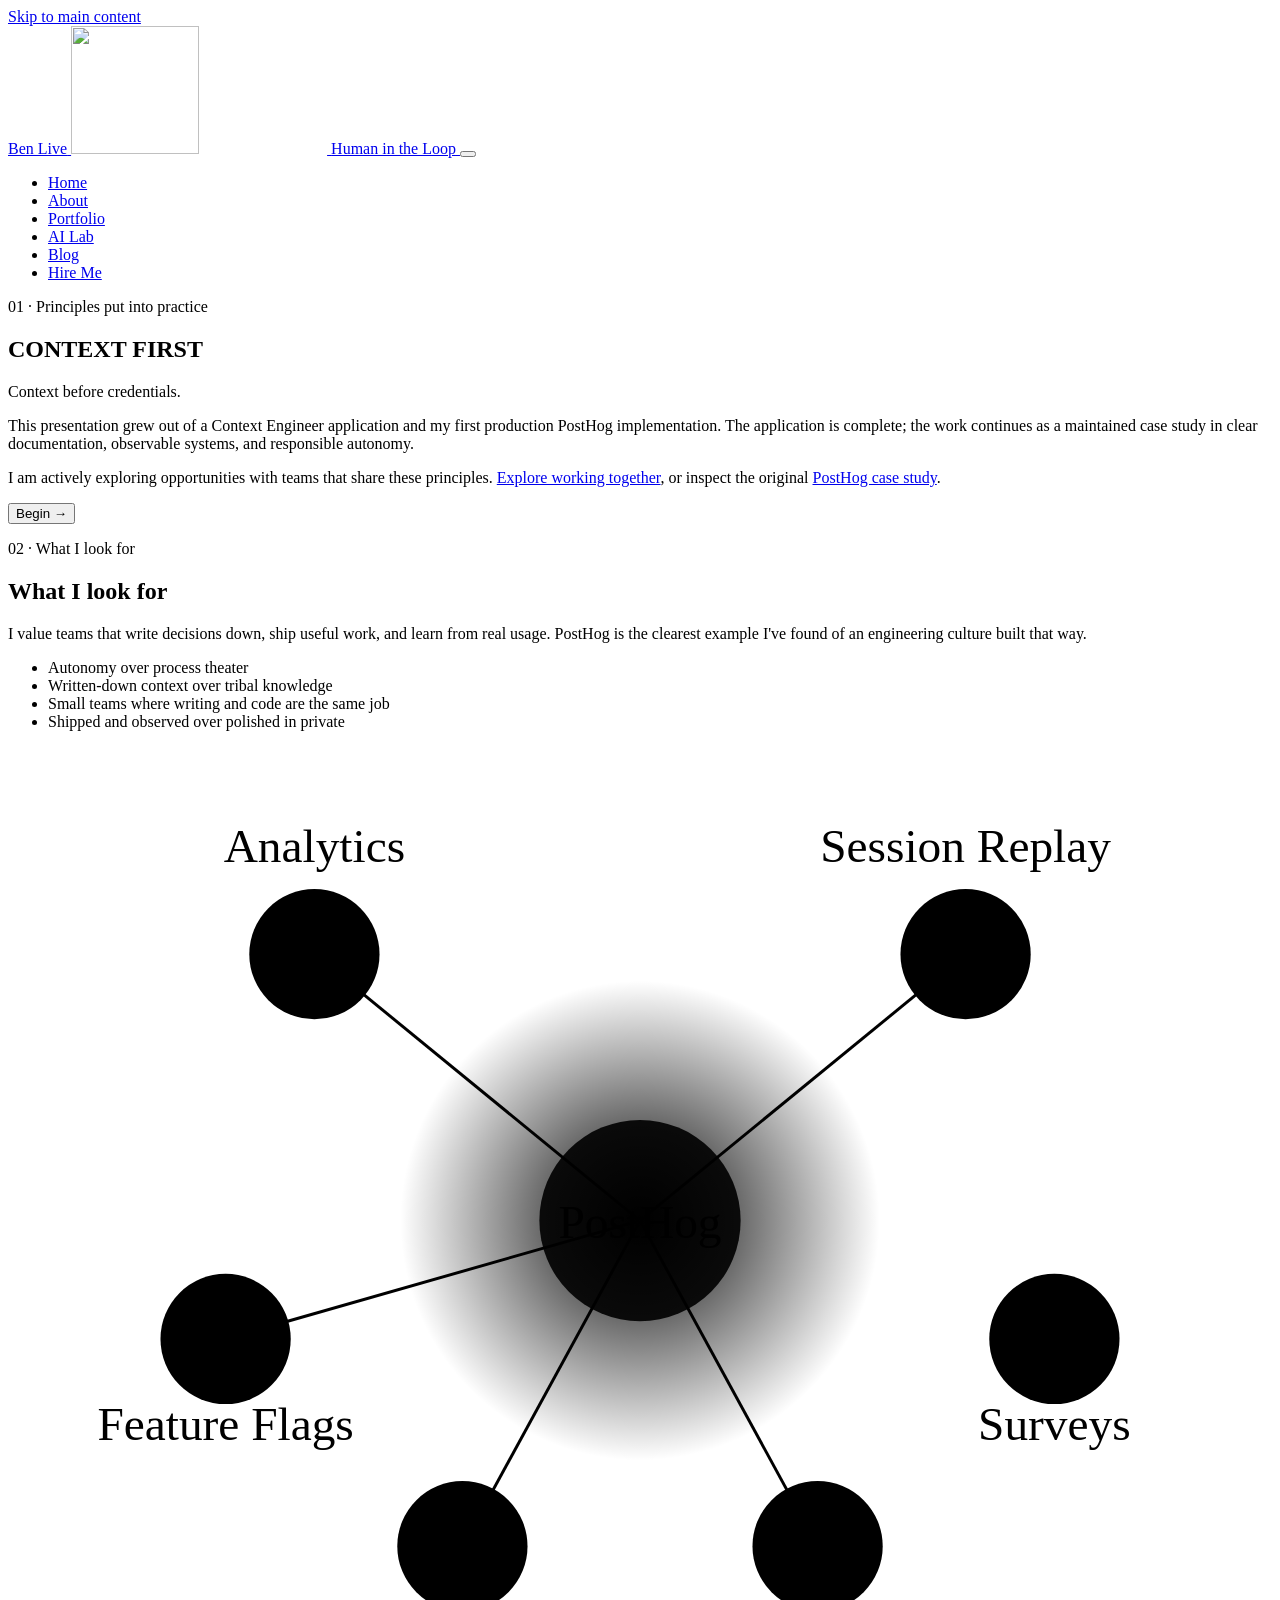
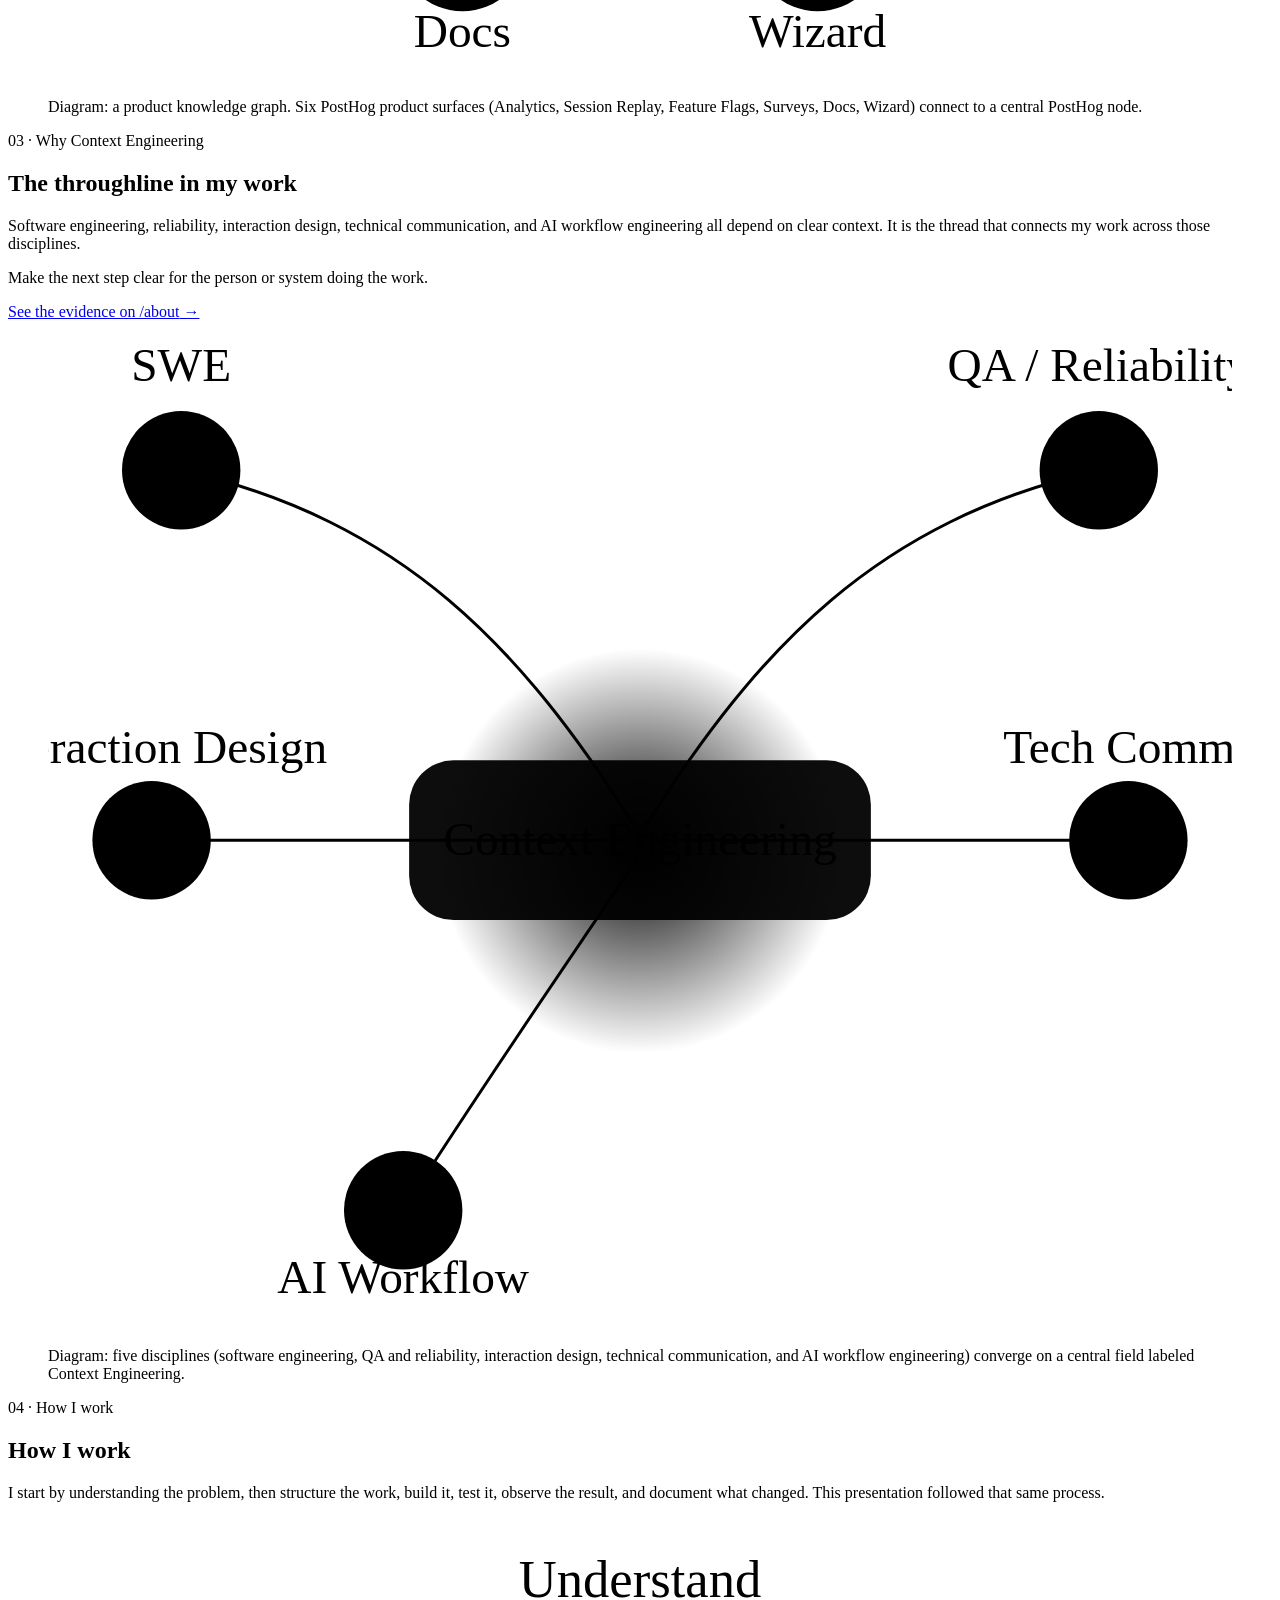
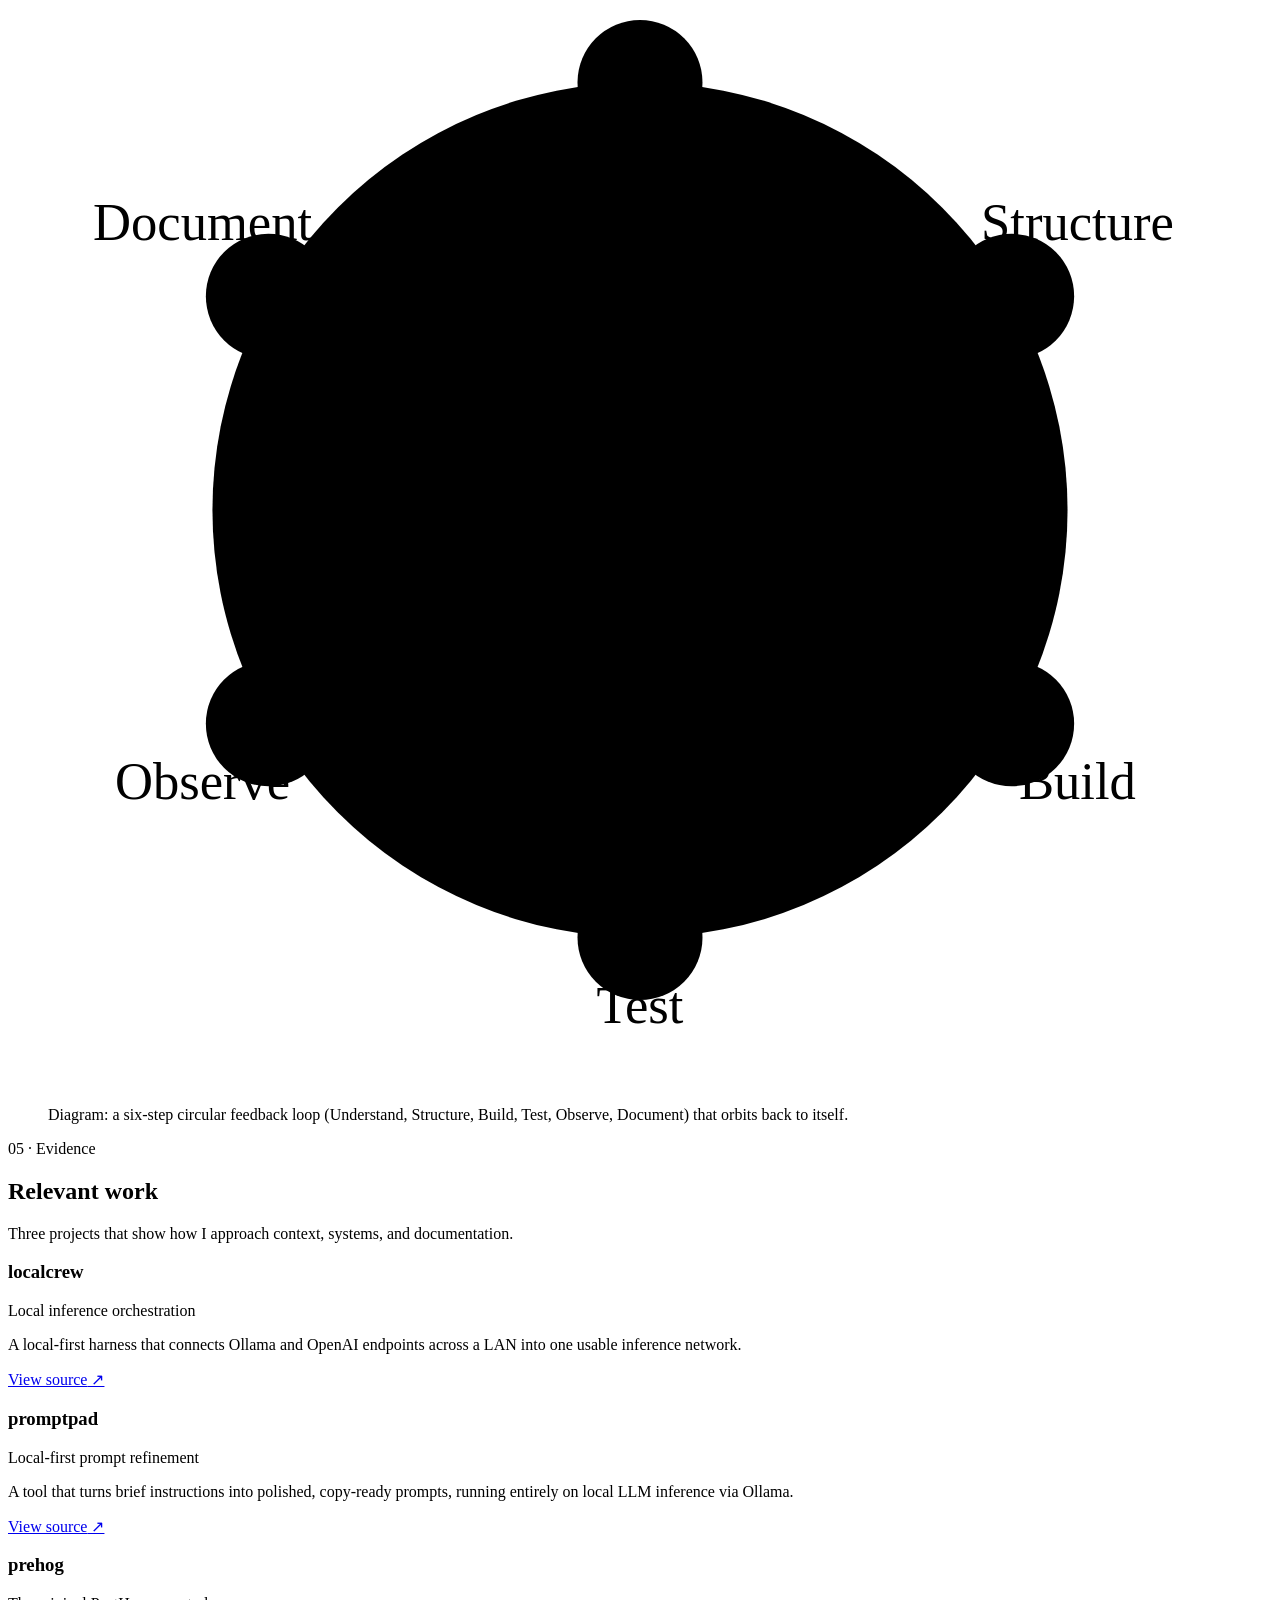
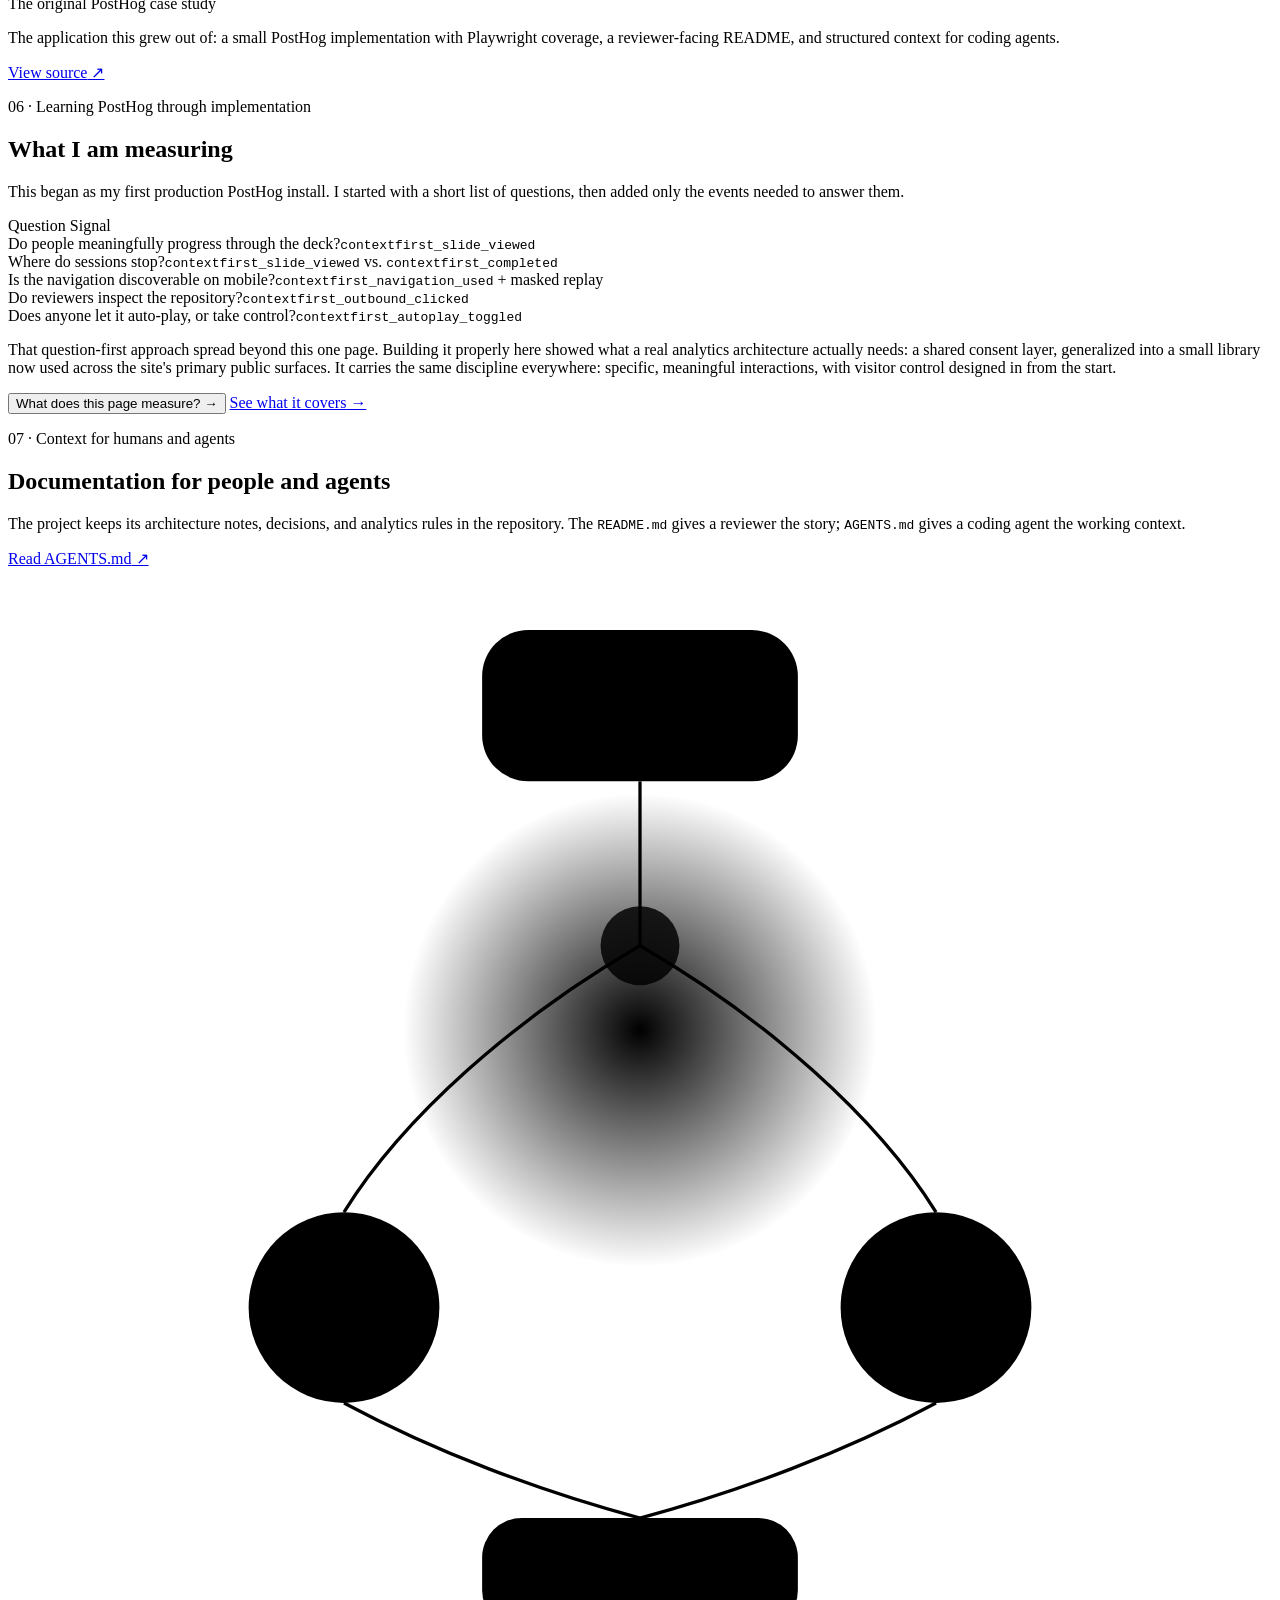
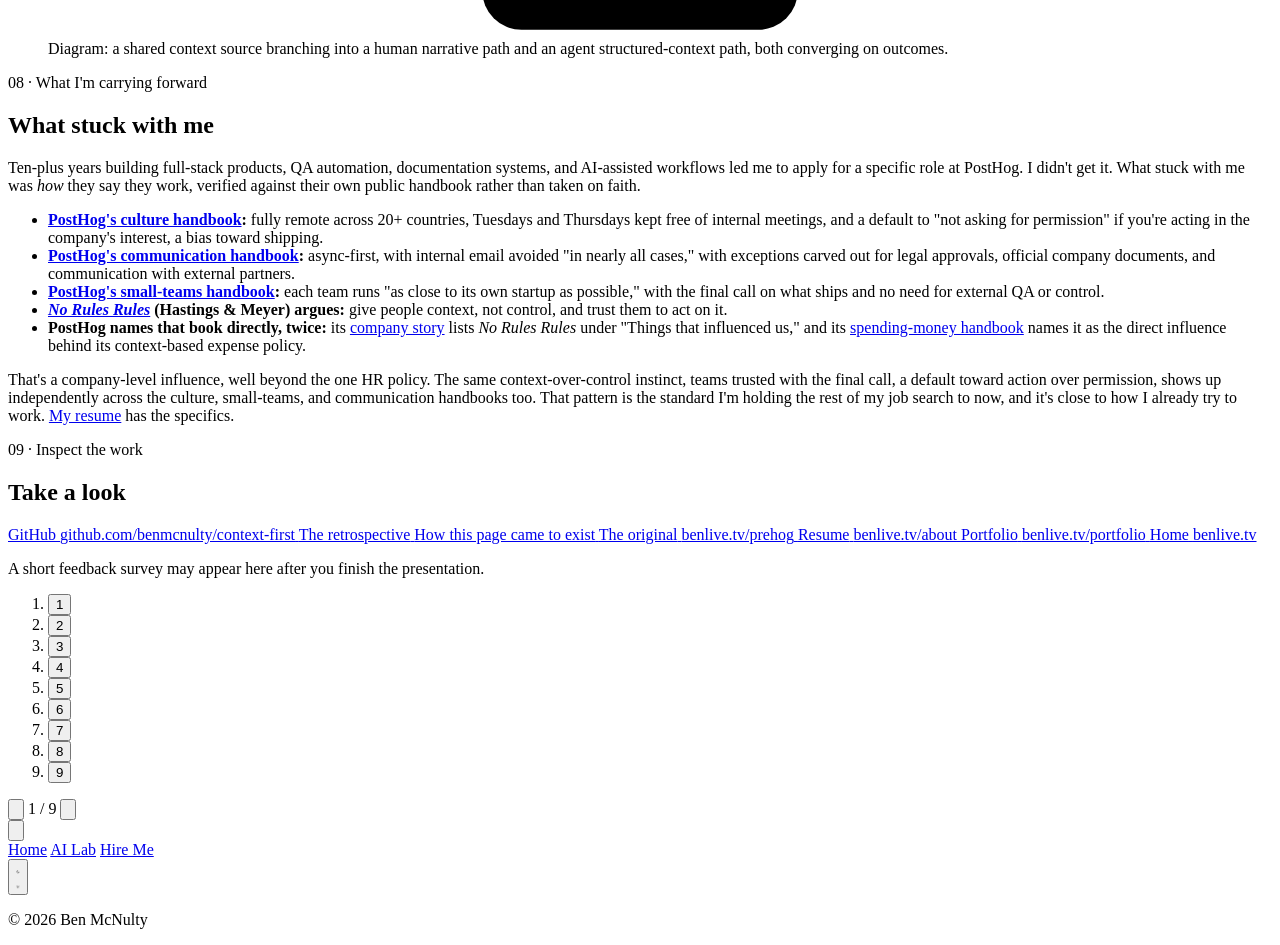
==== commit d51acebe: "chore(sri): pin the faster-hover header swarm runtime Regenerated by build:review for the brand-swar" ====
--- a/index.html
+++ b/index.html
@@ -792,6 +792,6 @@
   <script src="/js/utils/markdown-parser.js" defer integrity="sha256-1ub7MJKQI0cdvhM8sGXJTLSkSKm8cyvASjHFJ224RQc="></script>
   <script src="/js/components/chat-transcript.js?v=chat-foundation-20260814" defer integrity="sha256-0+CzjjVOjdXVkve01eu7HB0mYyIqtOUl2VJ1tfCwlCs="></script>
   <script src="/context-first/chat.js?v=contextfirst-chat-20260817j" defer integrity="sha256-KZaTfkkRTOjKImmbitBySdzesJj4+03F2BZHiXLfp8w="></script>
-  <script src="/js/brand-swarm.js?v=eb94147c5379" defer integrity="sha256-65QUfFN5366Cglr29M8A+qY+QTelRsWbgRsMrNS1GMg="></script>
+  <script src="/js/brand-swarm.js?v=42b1eb7ddd55" defer integrity="sha256-QrHrfd1VFhp/dnn1Kjl5lfp6aL49zCfK9SStieGyGcs="></script>
 </body>
 </html>
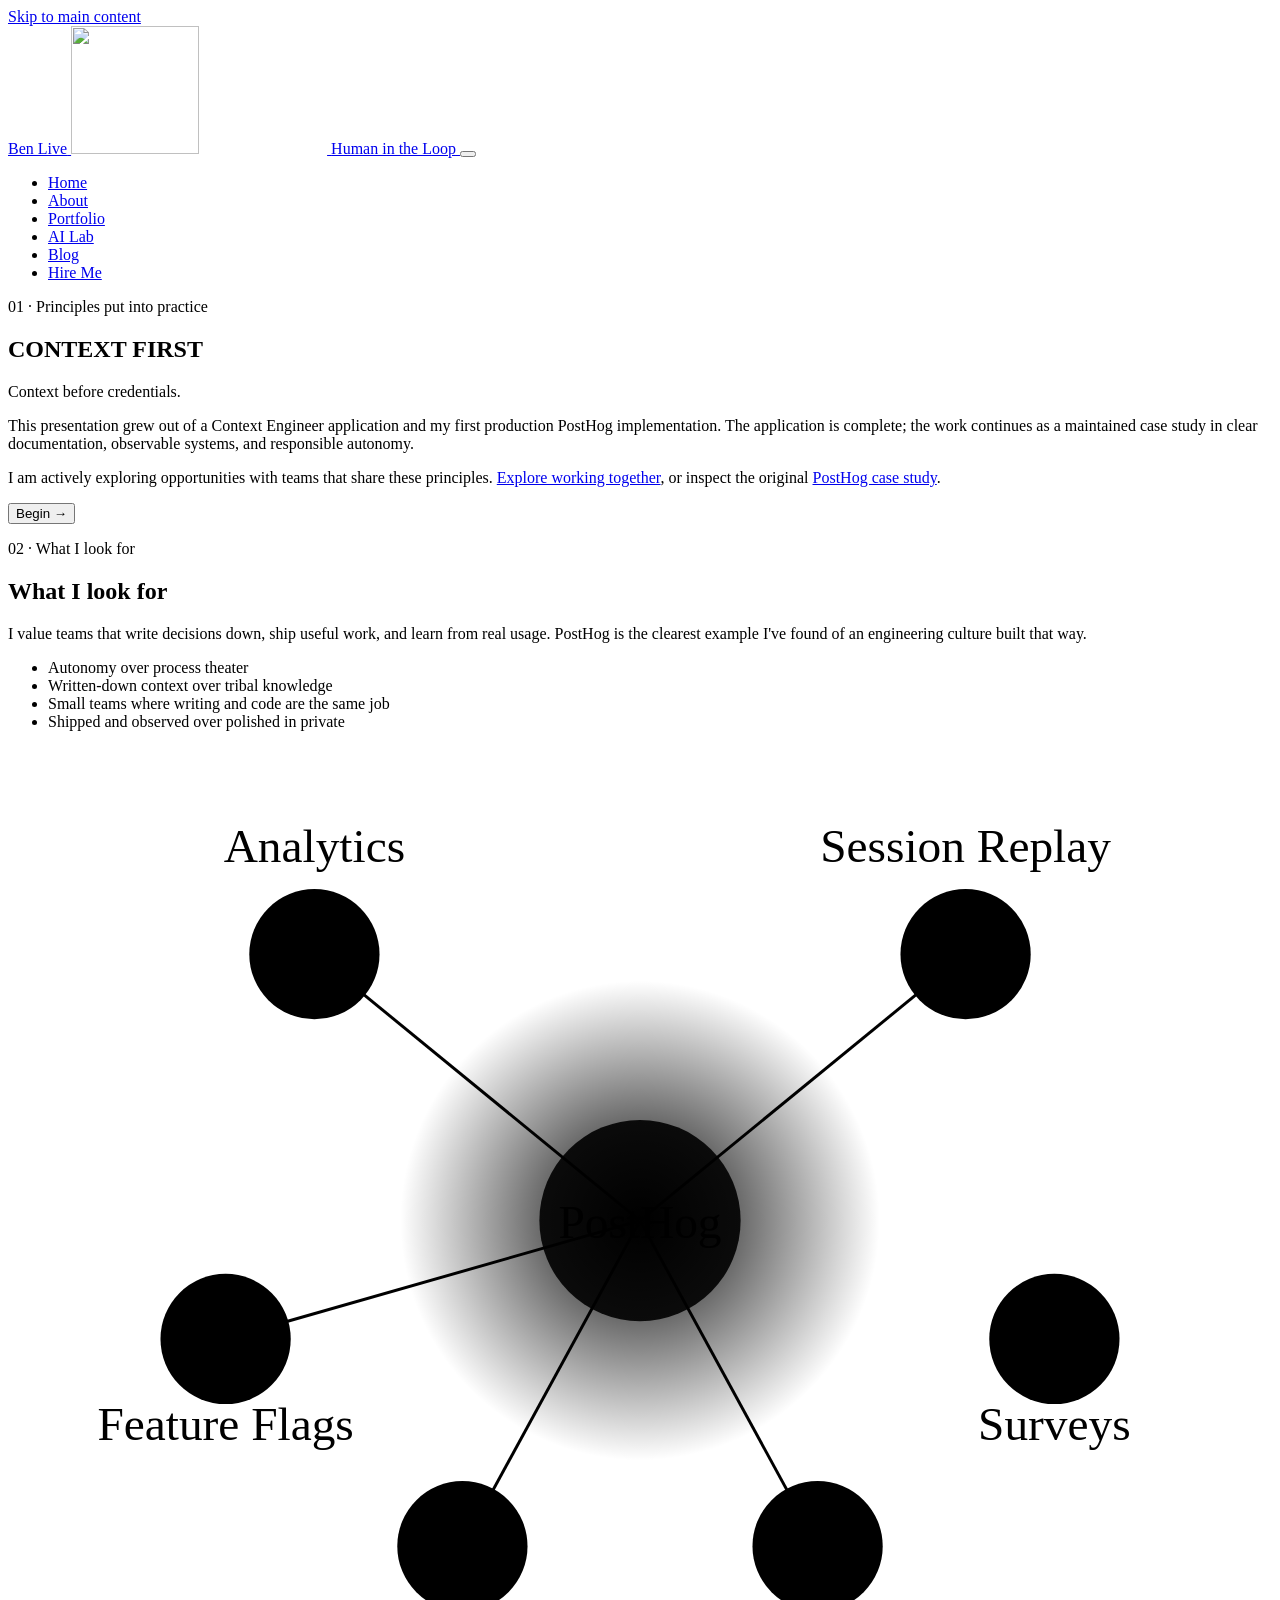
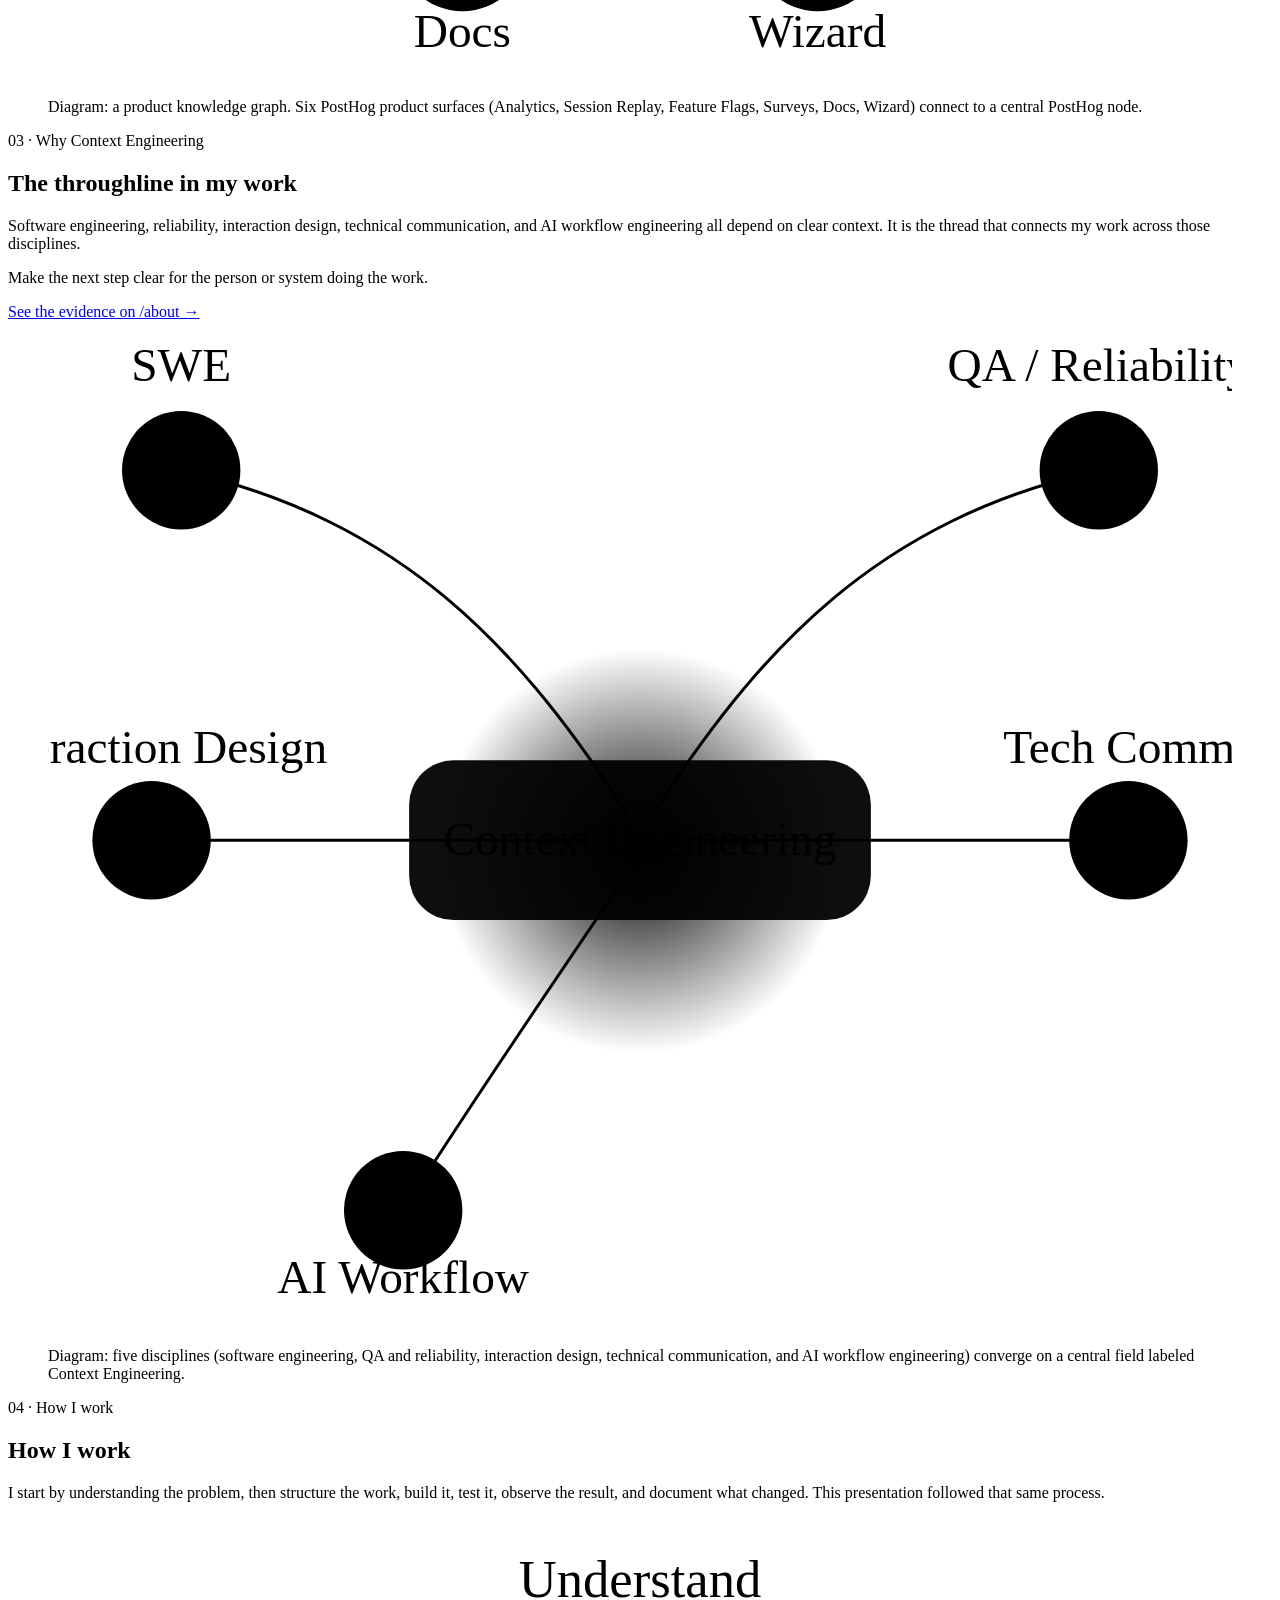
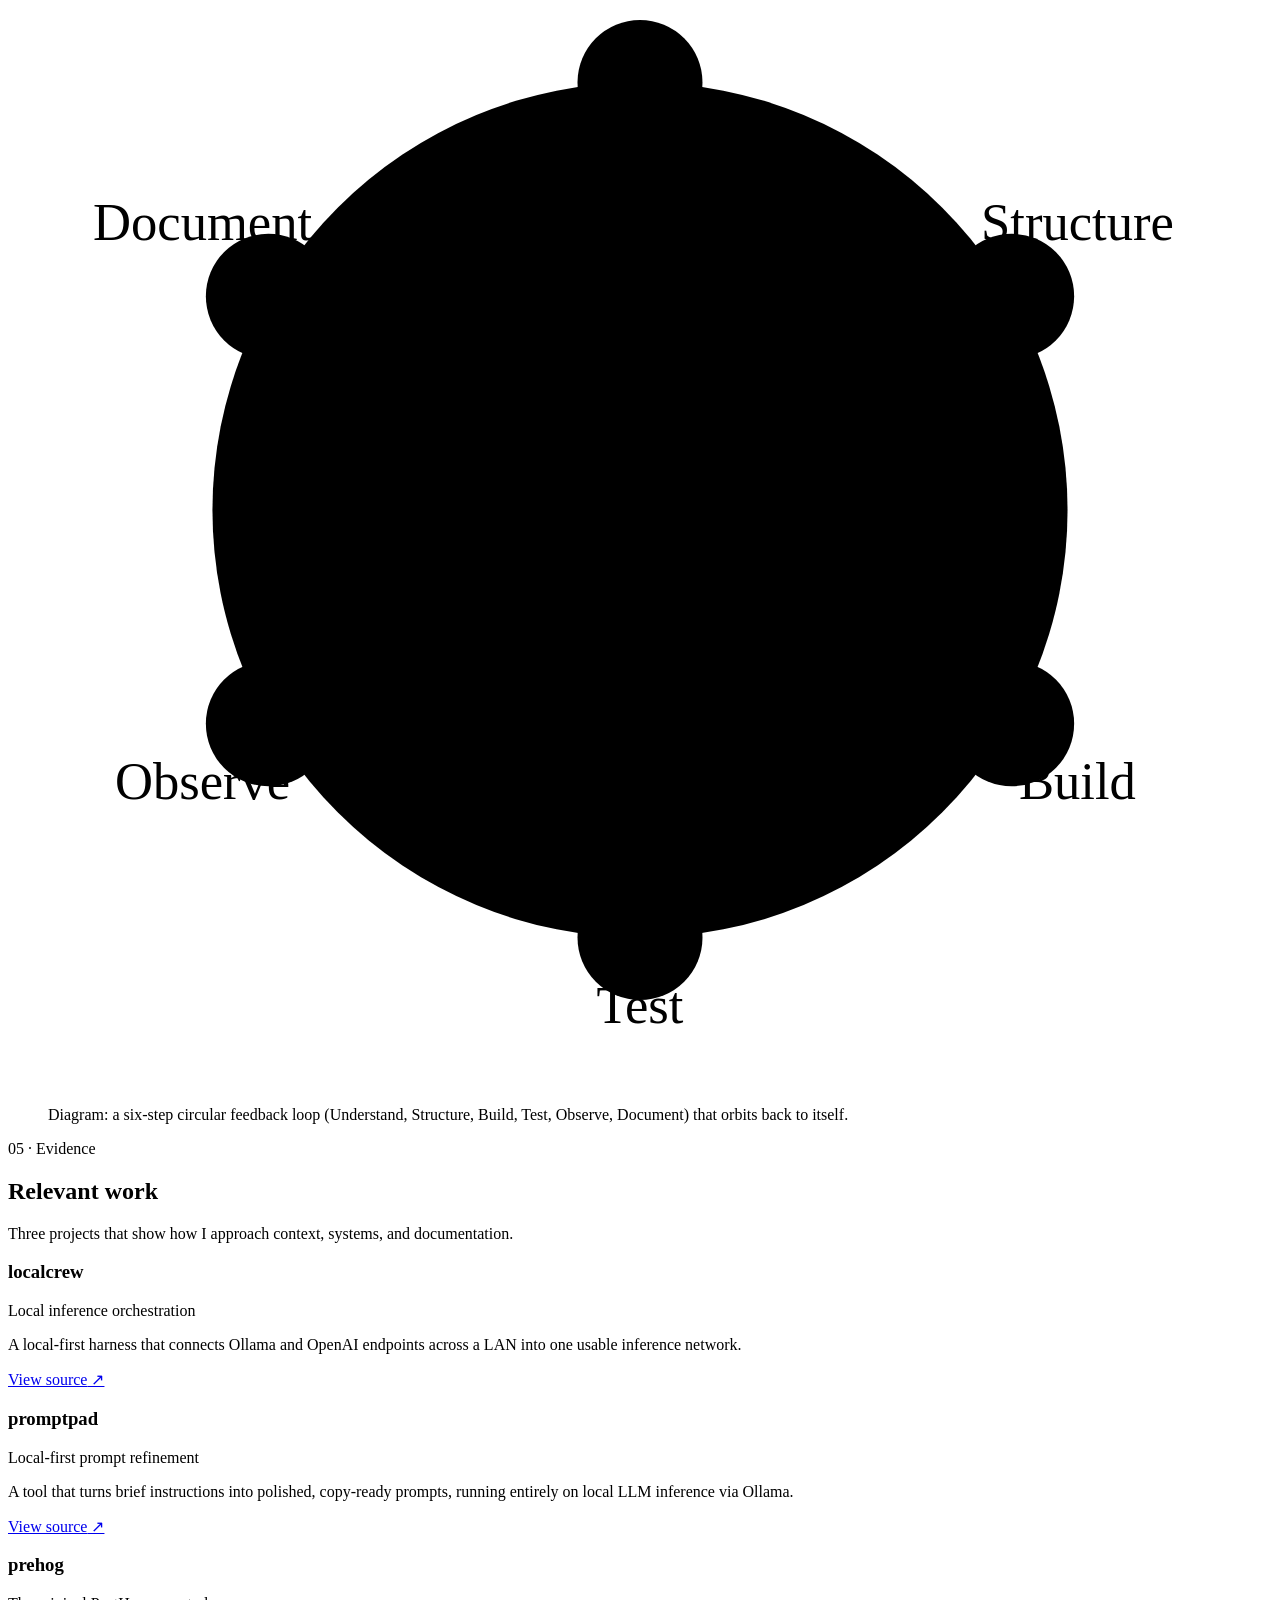
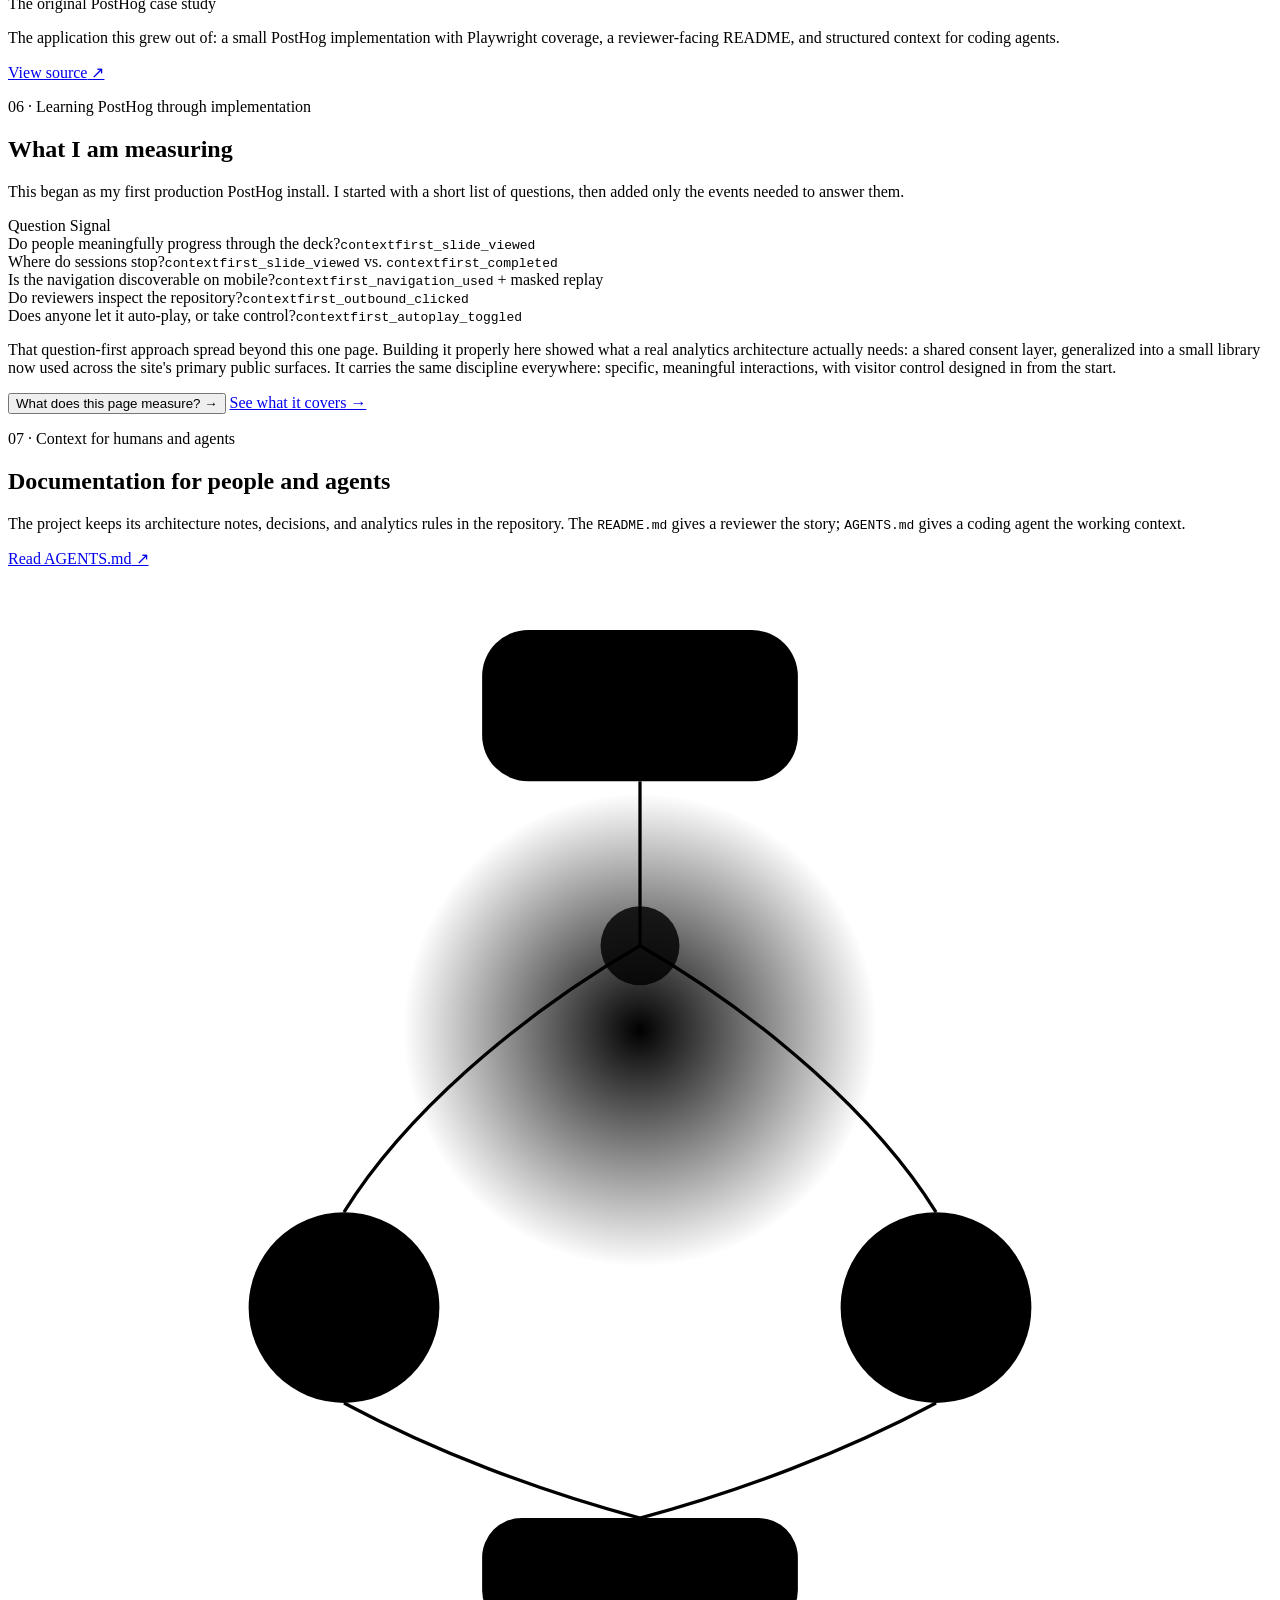
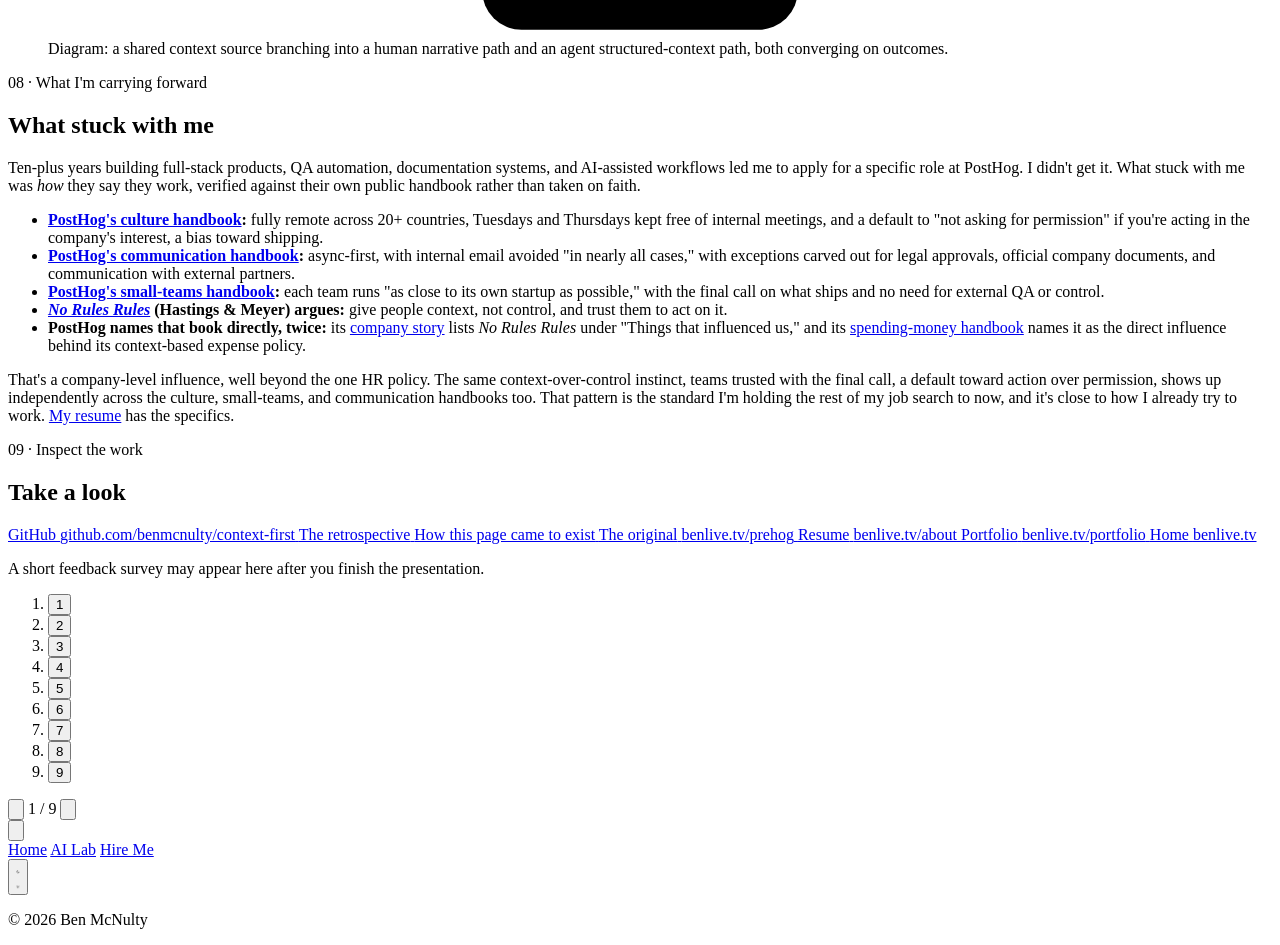
==== commit 590629d3: "chore(sri): pin the seasonal, livelier header swarm runtime Regenerated by build:review on q4/hero-l" ====
--- a/index.html
+++ b/index.html
@@ -137,7 +137,7 @@
     <div class="container nav-content">
       <a class="logo" href="/" aria-label="Ben Live Human in the Loop">
         <span class="logo-text">Ben Live</span>
-        <span class="logo-divider brand-swarm" data-geometry-src="/img/brand/swarm-geometry.json?v=3ba079cdf8aa" aria-hidden="true"><img class="brand-swarm__still" src="/img/brand/intelligence-swarm.svg?v=ab8aee2a602d" alt="" width="128" height="128"><canvas class="brand-swarm__canvas" width="128" height="128"></canvas></span>
+        <span class="logo-divider brand-swarm" data-geometry-src="/img/brand/swarm-geometry.json?v=7cae6781941e" aria-hidden="true"><img class="brand-swarm__still" src="/img/brand/intelligence-swarm.svg?v=ab8aee2a602d" alt="" width="128" height="128"><canvas class="brand-swarm__canvas" width="128" height="128"></canvas></span>
         <span class="logo-tagline">Human in the Loop</span>
       </a>
       <button class="nav-toggle" type="button" aria-expanded="false" aria-controls="contextfirst-nav" aria-label="Toggle menu" data-nav-toggle>
@@ -792,6 +792,6 @@
   <script src="/js/utils/markdown-parser.js" defer integrity="sha256-1ub7MJKQI0cdvhM8sGXJTLSkSKm8cyvASjHFJ224RQc="></script>
   <script src="/js/components/chat-transcript.js?v=chat-foundation-20260814" defer integrity="sha256-0+CzjjVOjdXVkve01eu7HB0mYyIqtOUl2VJ1tfCwlCs="></script>
   <script src="/context-first/chat.js?v=contextfirst-chat-20260817j" defer integrity="sha256-KZaTfkkRTOjKImmbitBySdzesJj4+03F2BZHiXLfp8w="></script>
-  <script src="/js/brand-swarm.js?v=42b1eb7ddd55" defer integrity="sha256-QrHrfd1VFhp/dnn1Kjl5lfp6aL49zCfK9SStieGyGcs="></script>
+  <script src="/js/brand-swarm.js?v=67340d36f191" defer integrity="sha256-ZzQNNvGRyELjEipwKhpOwViWJXXVddmbBb1uPlGoK9g="></script>
 </body>
 </html>
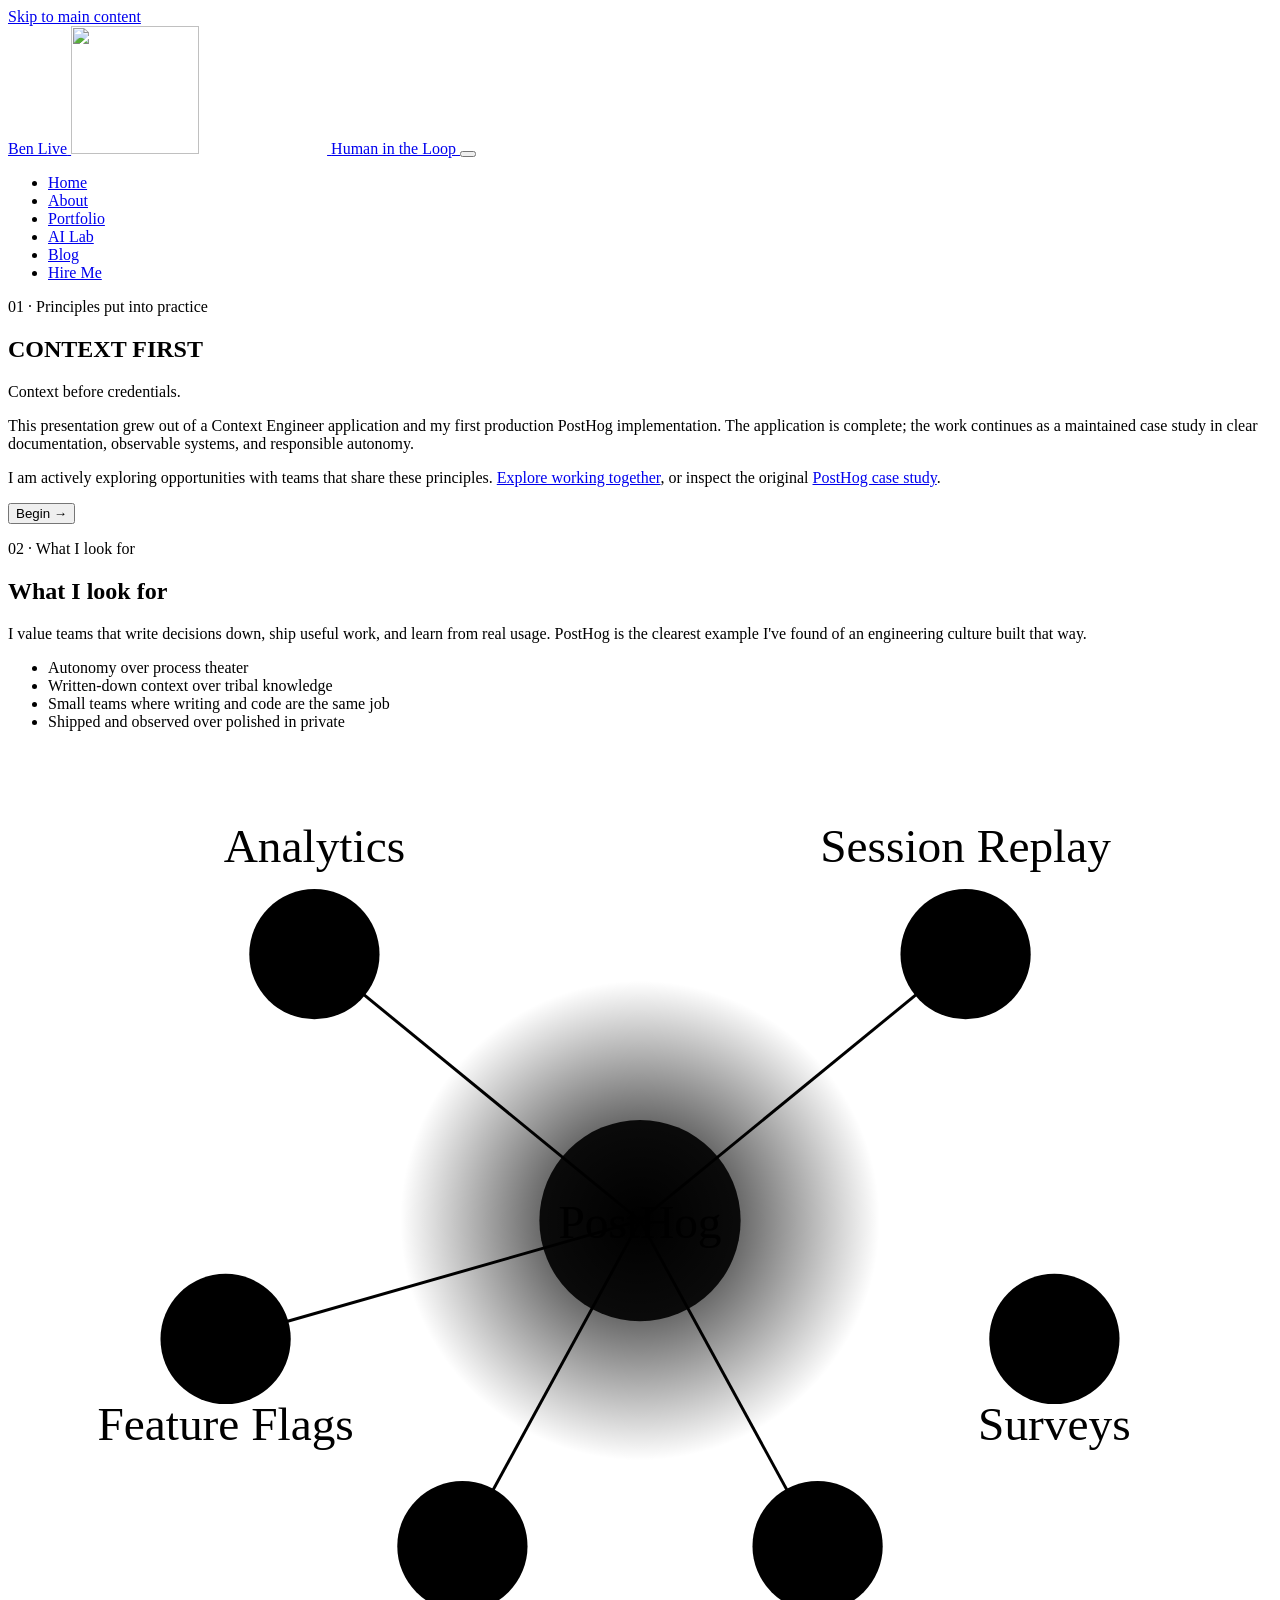
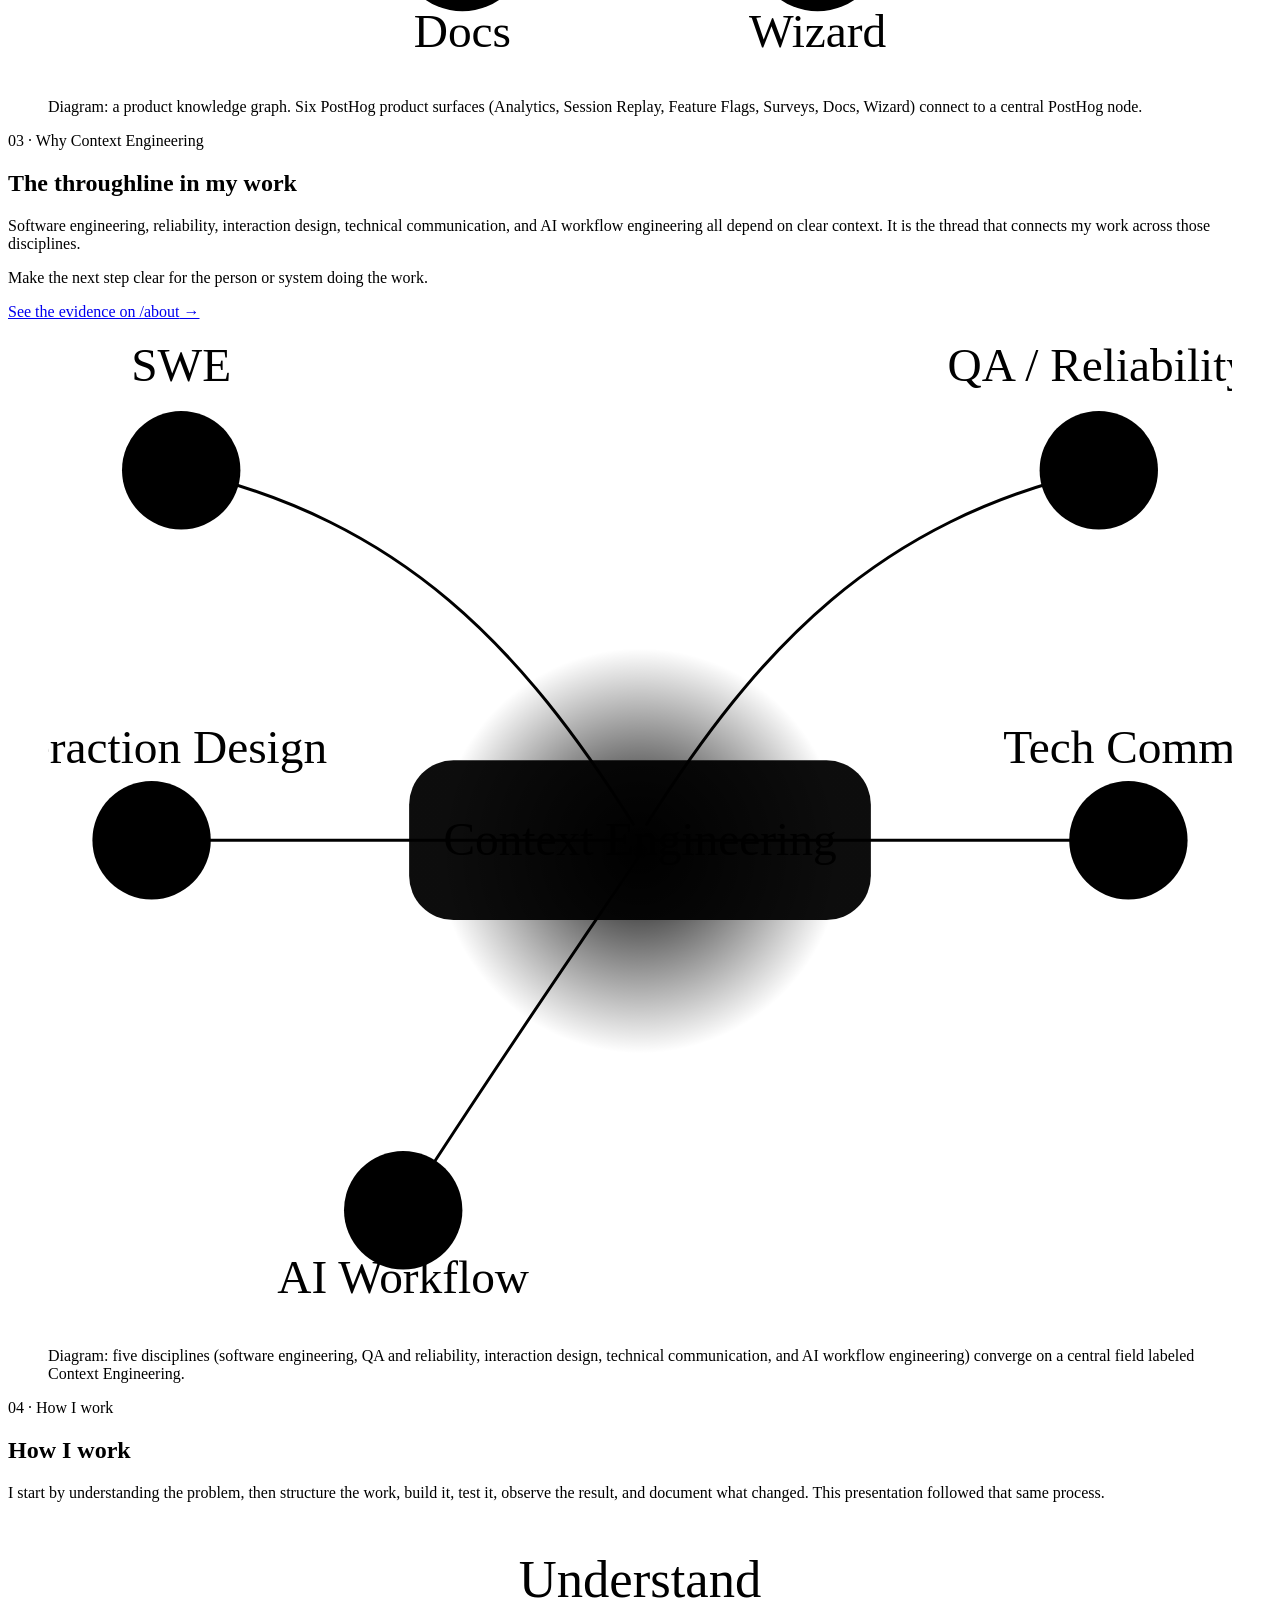
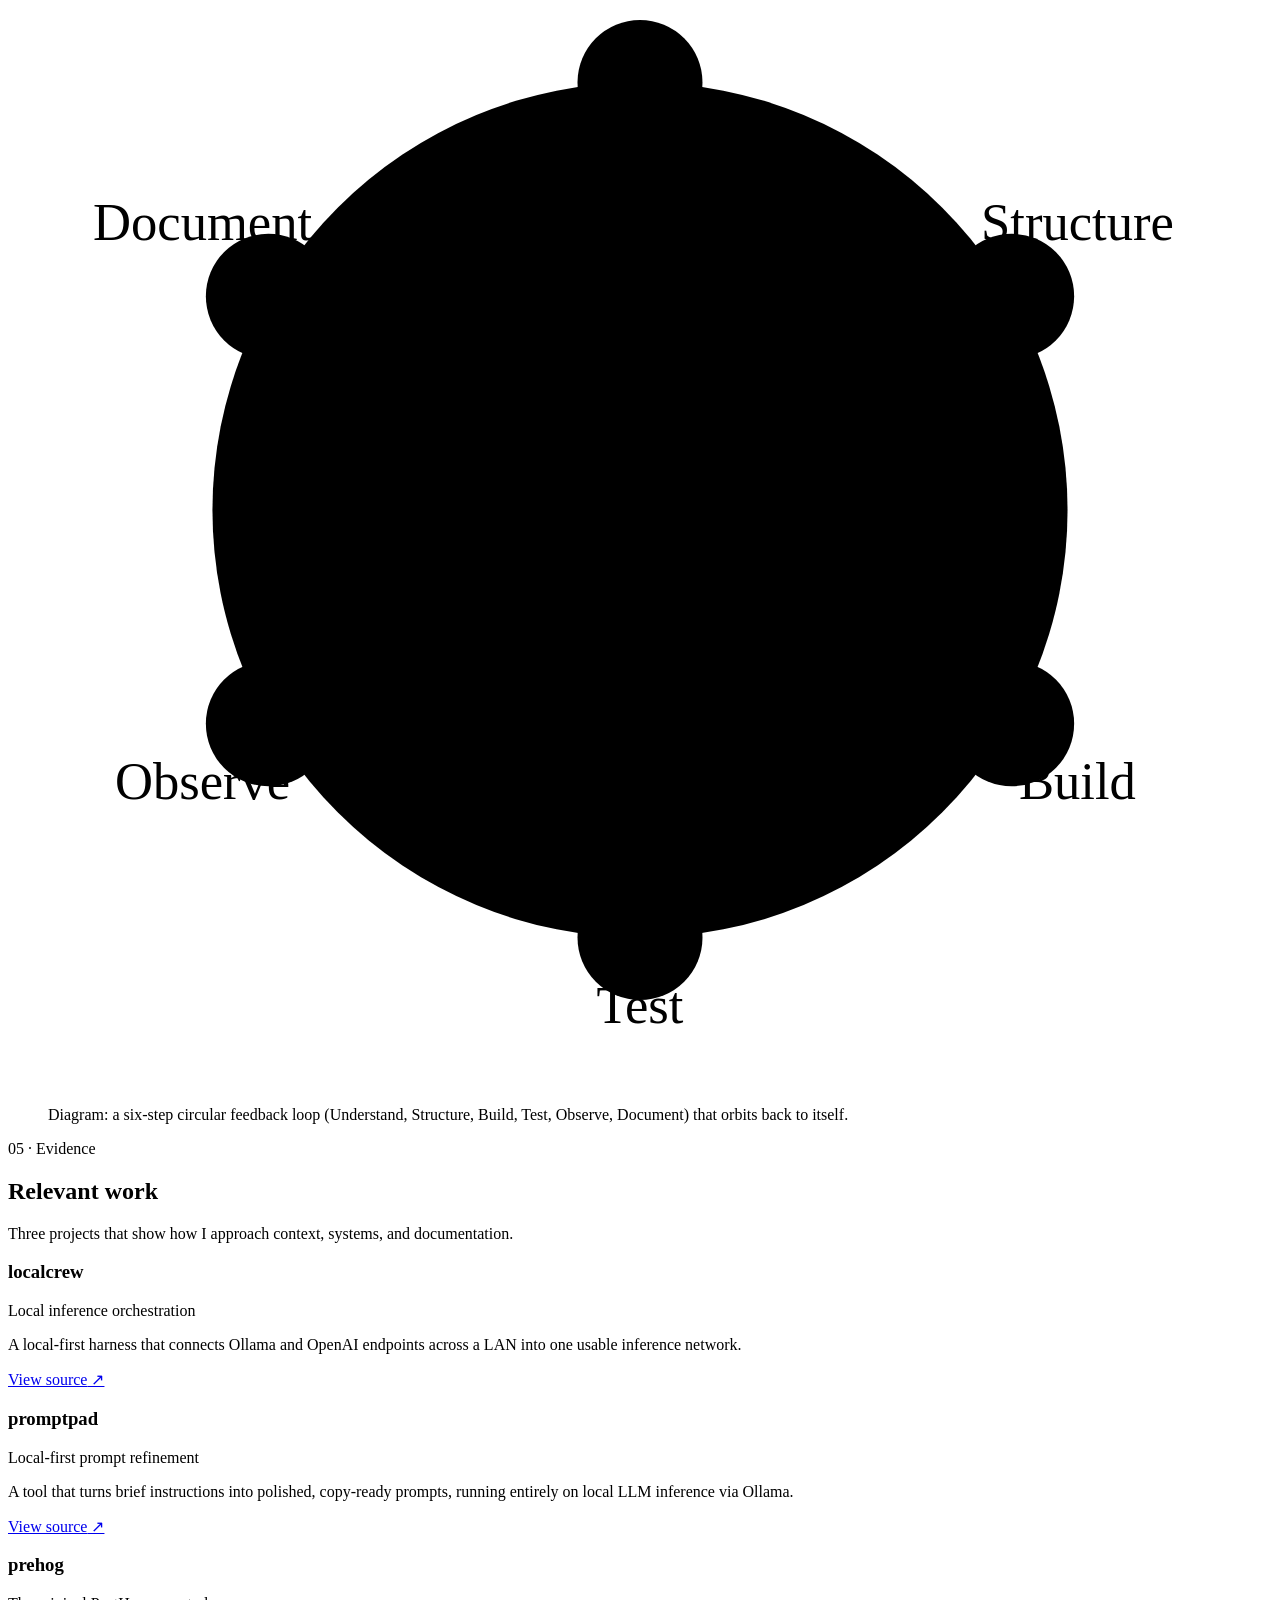
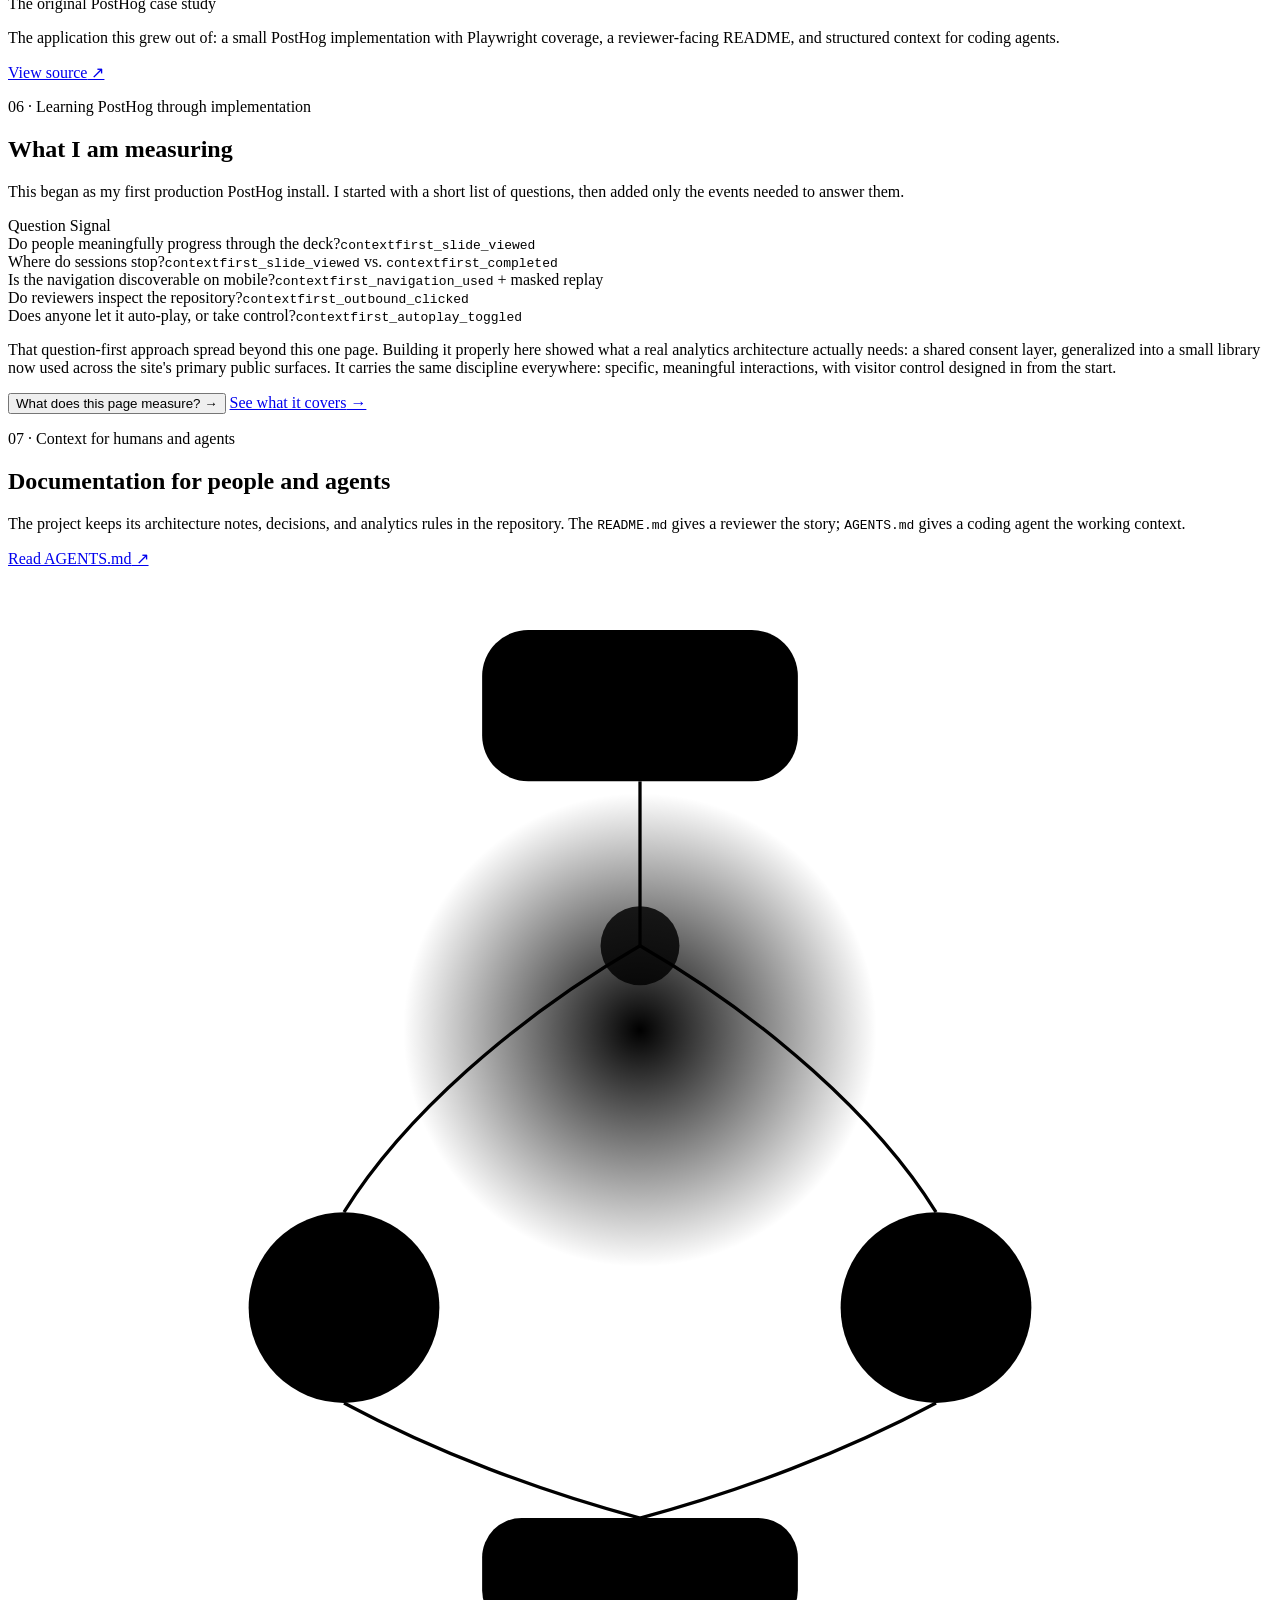
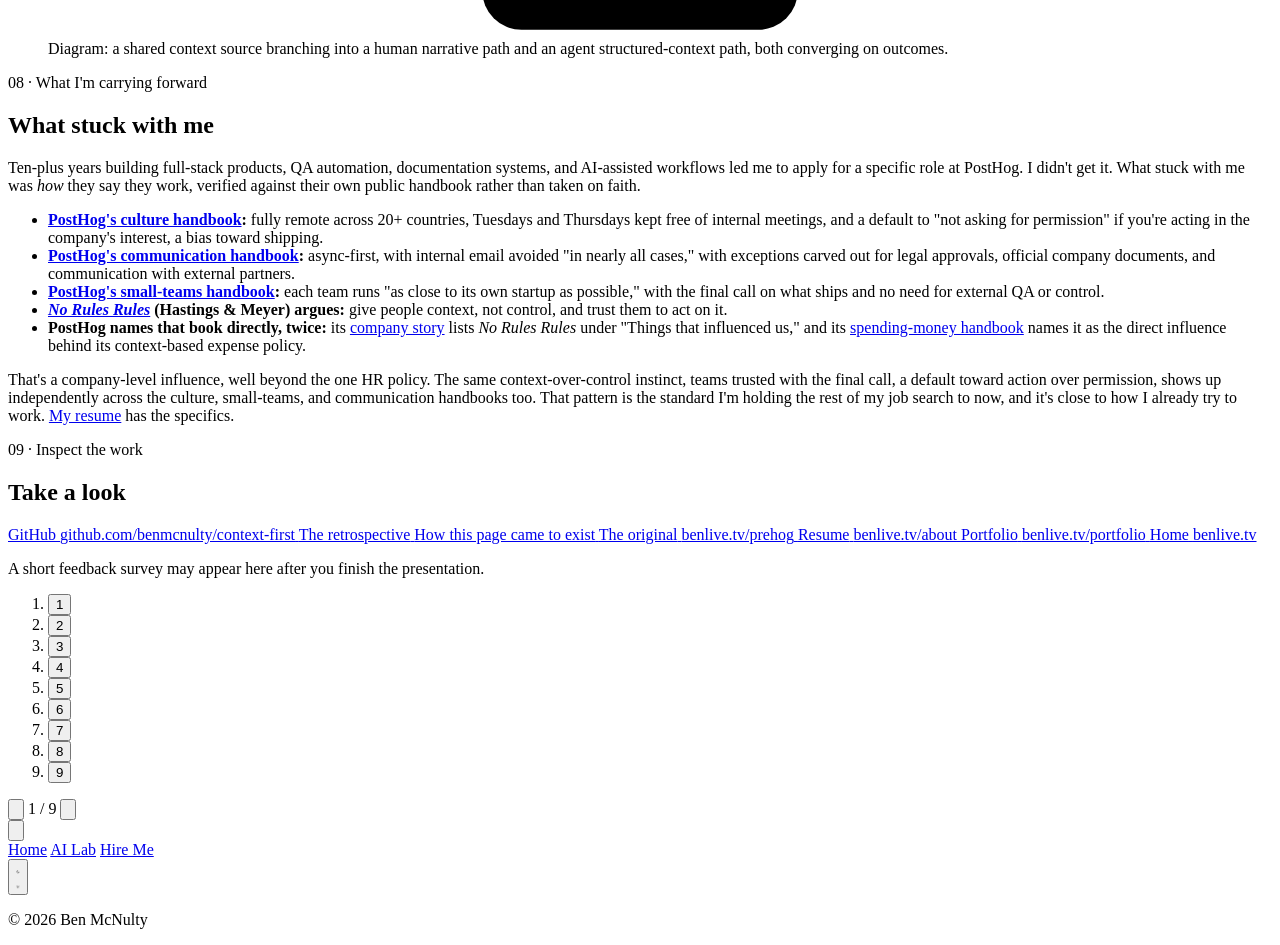
==== commit 017b07a3: "chore(sri): pin the nav runtime that re-measures only for navigation fonts Co-Authored-By: Claude Op" ====
--- a/index.html
+++ b/index.html
@@ -763,7 +763,7 @@
   </footer>
 
   <script src="/js/theme-toggle.js" defer integrity="sha256-jTyyjcjsa399AvpH3AJ3EooQyHF/nR9I/TQE5NiFS+E="></script>
-  <script src="/js/nav-toggle.js?v=flyout-4" defer integrity="sha256-eBMvLW6YXYzbIvWwor/iAQ8RjN0DO74ixdBZ34yNJPU="></script>
+  <script src="/js/nav-toggle.js?v=flyout-4" defer integrity="sha256-mjXN2cJwIhIwZTUsYu3sBk1+z03jYRBfiJ77gG5LHiI="></script>
   <script src="/js/animation-observer.js" defer integrity="sha256-OTrCo+o4qg+ikEsXMvXDtuJb+Qe5yohRm0v2FQxvWyE="></script>
   <!-- Shared analytics layer first (deferred scripts run in source order),
        so window.BenLiveAnalytics exists before contextfirst/analytics.js's own
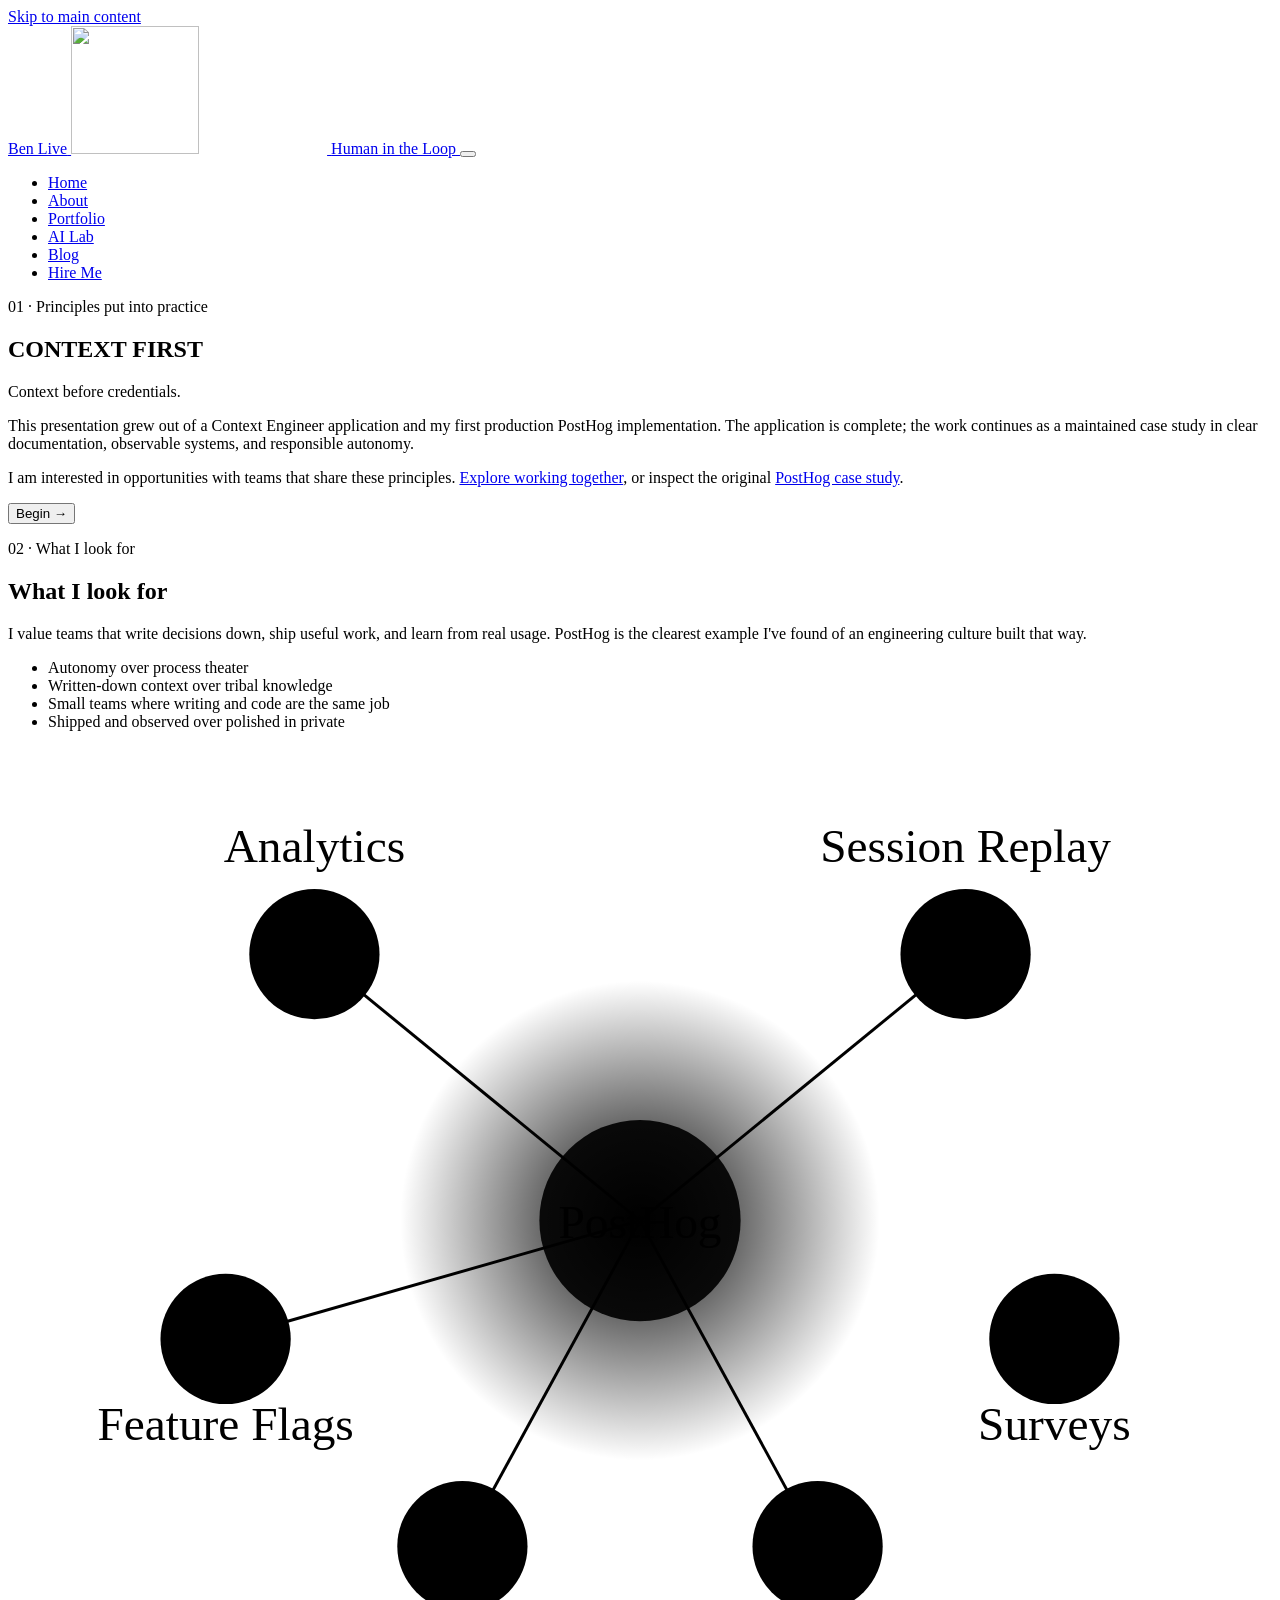
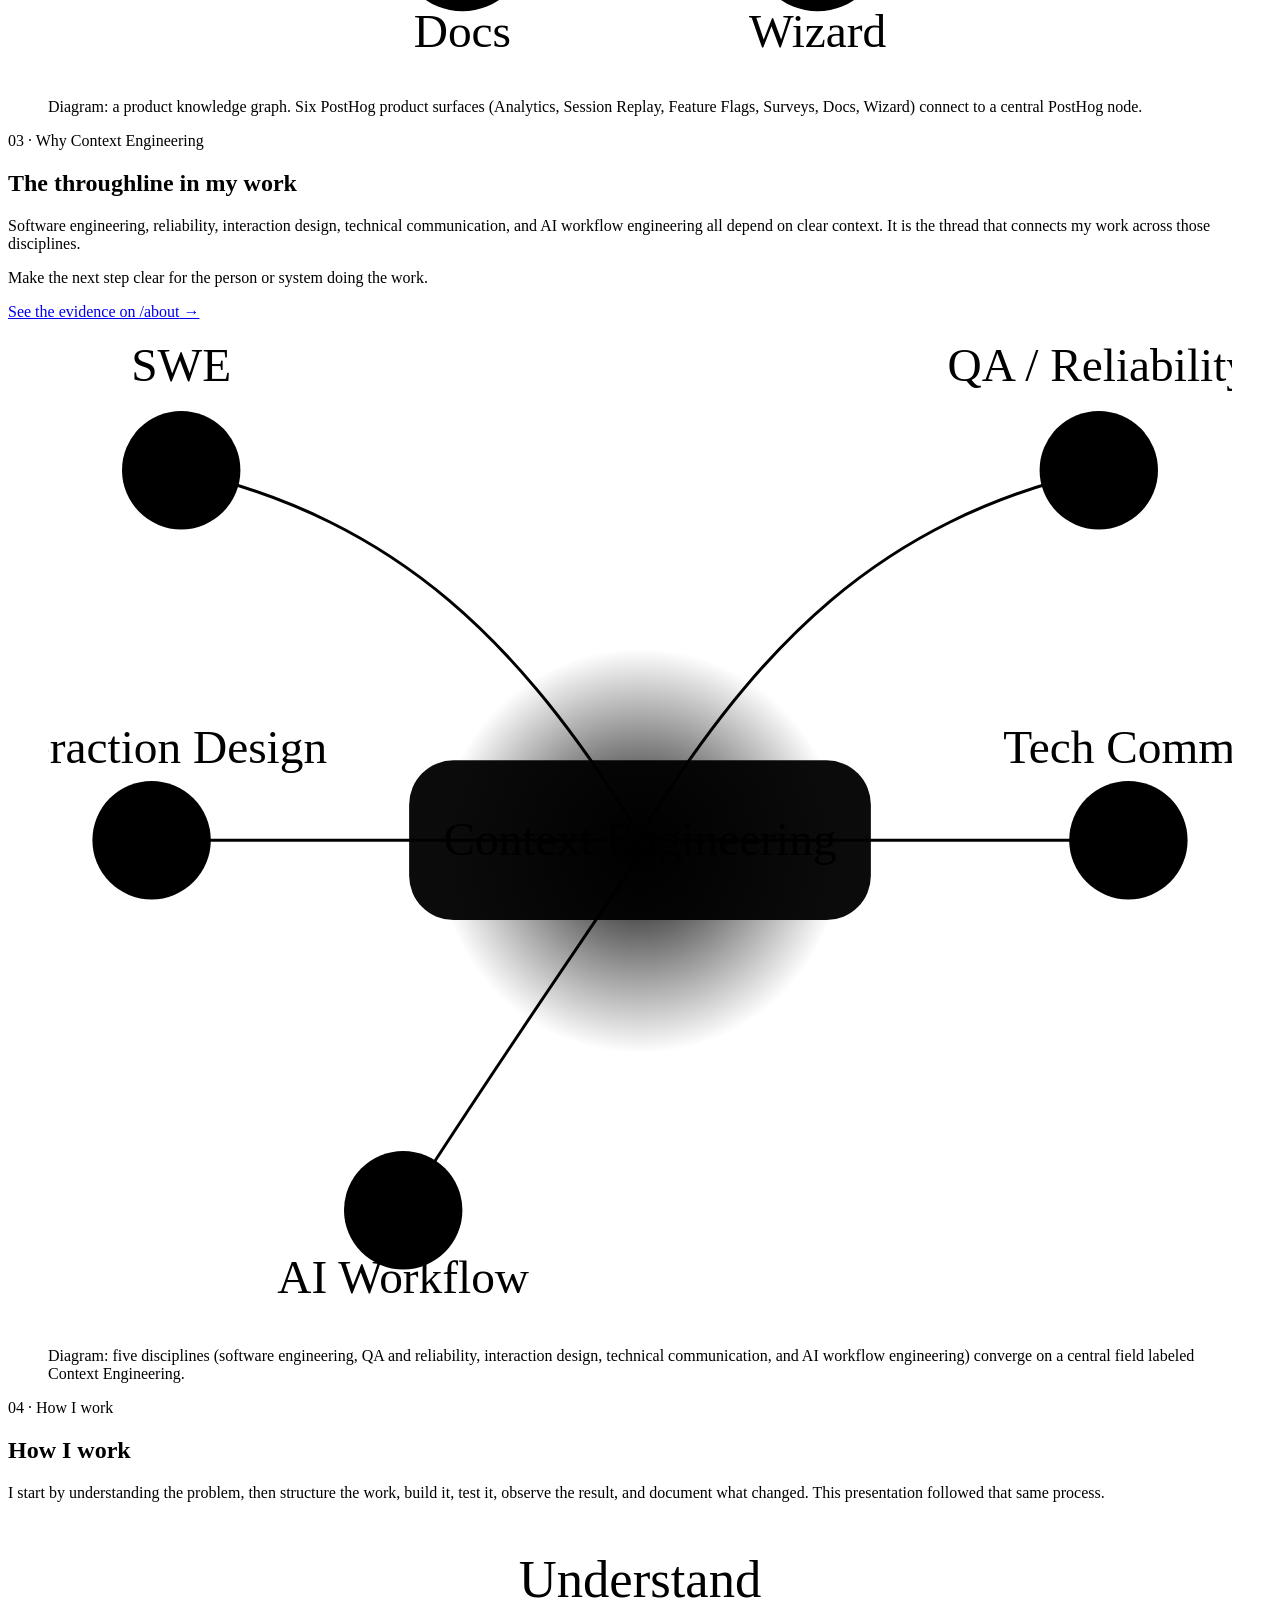
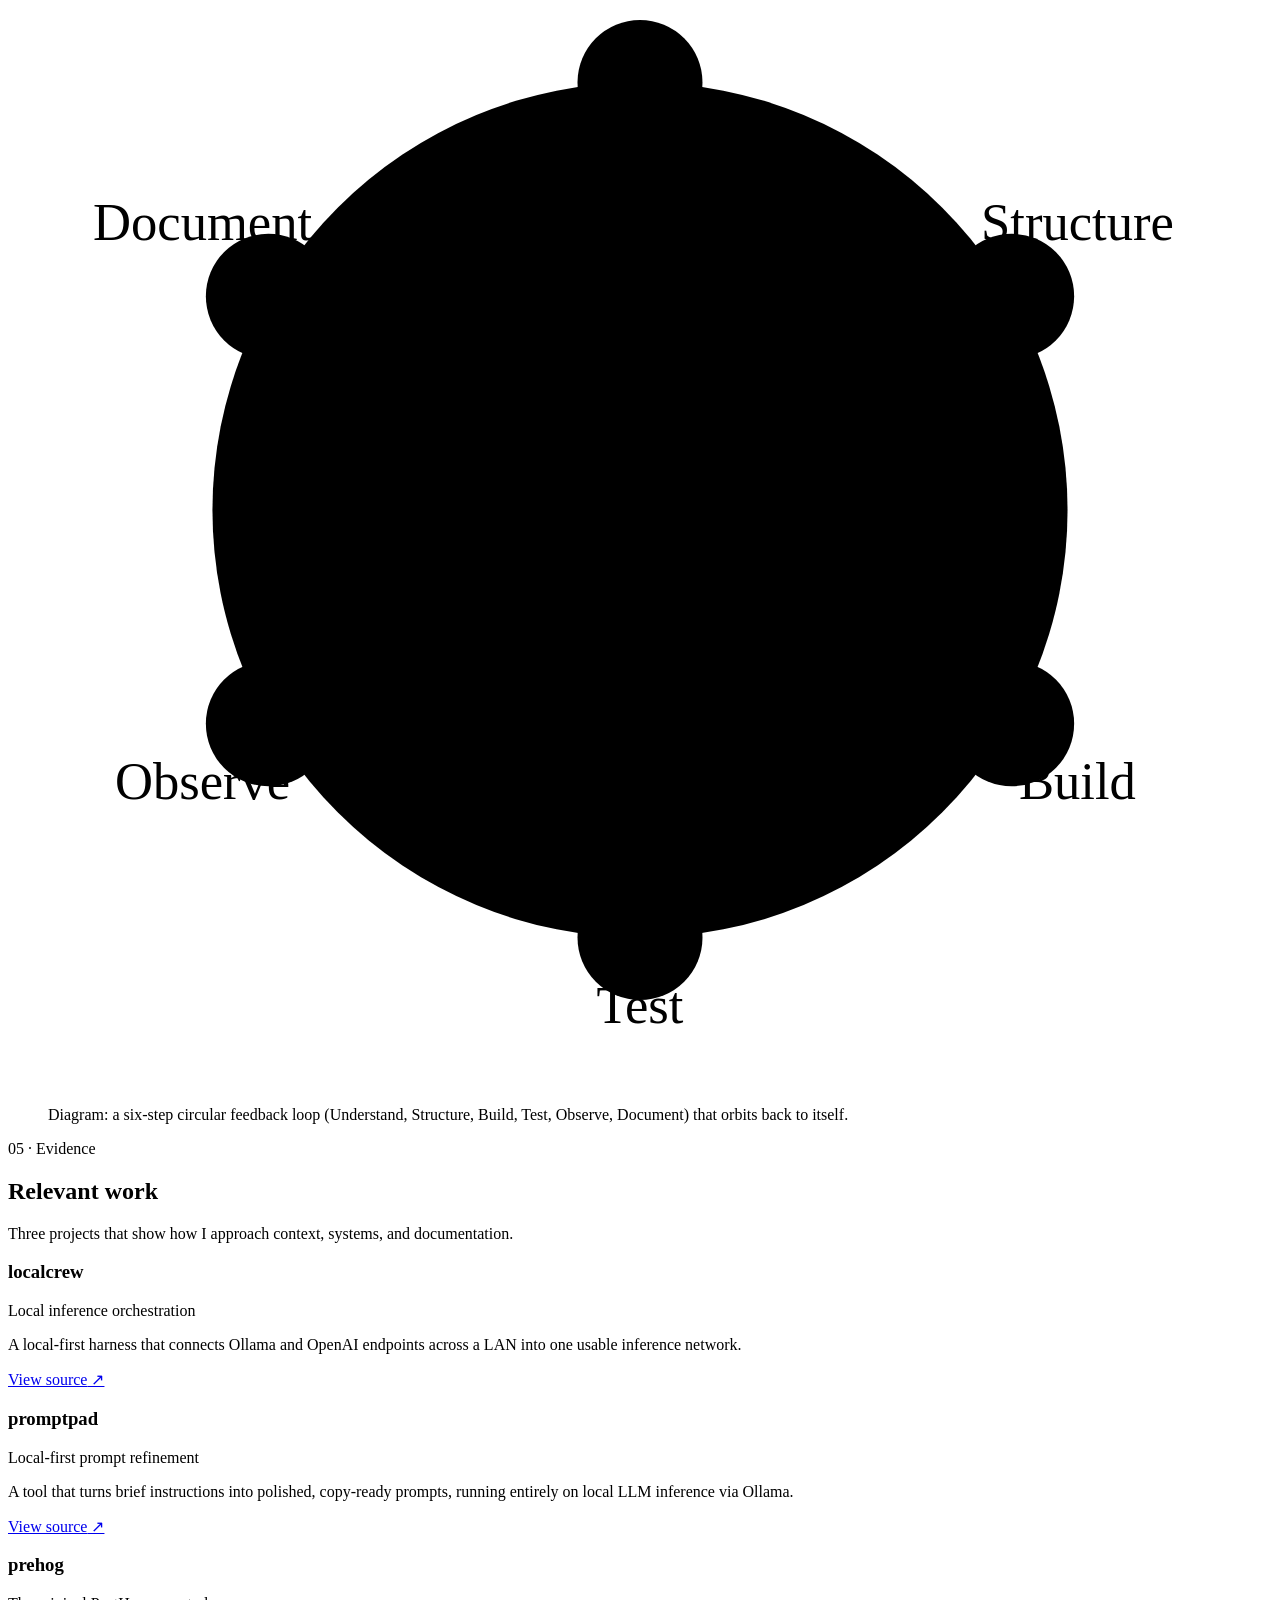
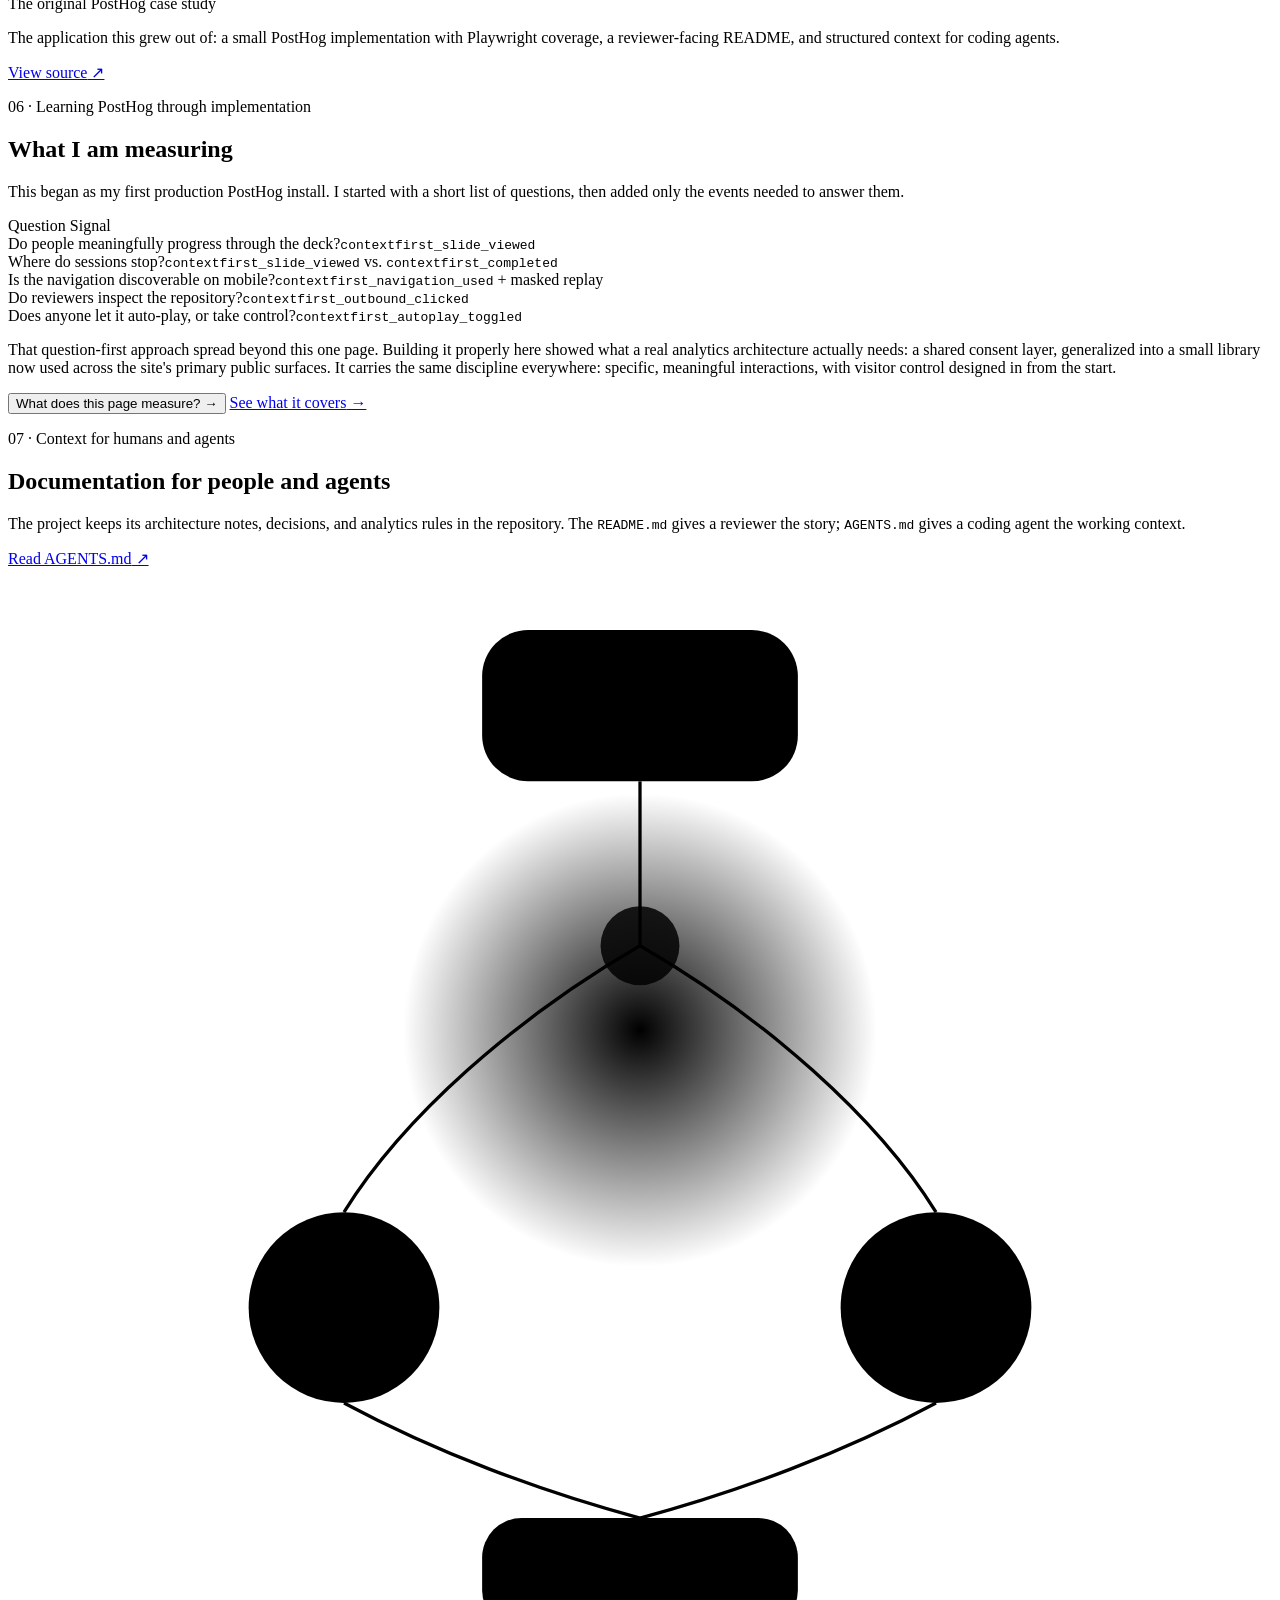
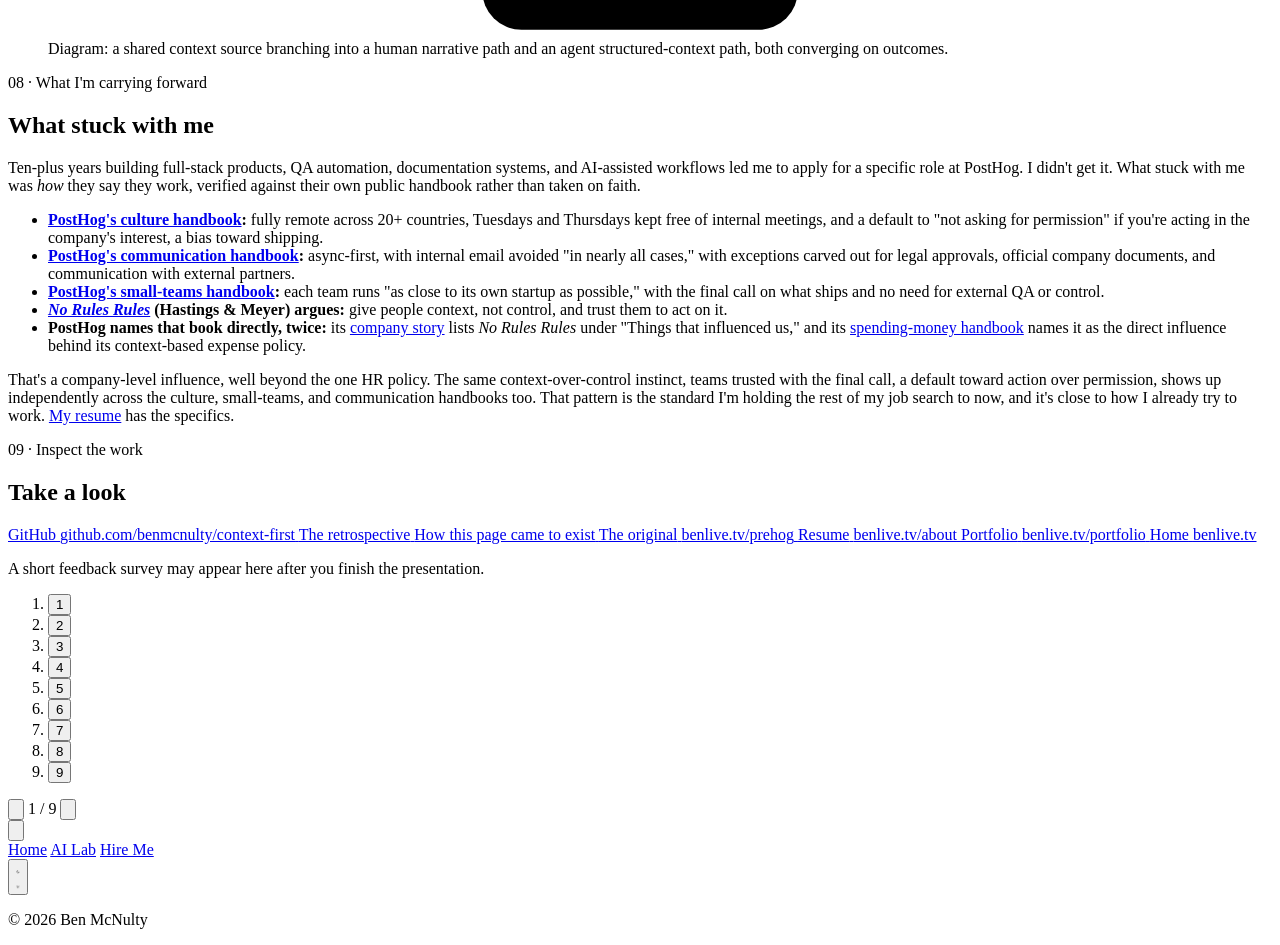
==== commit 24550203: "content: "interested in" rather than "actively considering/exploring" opportunities Ben's 2026-10-12" ====
--- a/index.html
+++ b/index.html
@@ -193,7 +193,7 @@
         <h1 id="intro-heading" class="slide-title slide-title-hero">CONTEXT FIRST</h1>
         <p class="slide-lede">Context before credentials.</p>
         <p class="slide-body">This presentation grew out of a Context Engineer application and my first production PostHog implementation. The application is complete; the work continues as a maintained case study in clear documentation, observable systems, and responsible autonomy.</p>
-        <p class="case-study-note">I am actively exploring opportunities with teams that share these principles. <a href="/hire-me/">Explore working together</a>, or inspect the original <a href="/prehog/">PostHog case study</a>.</p>
+        <p class="case-study-note">I am interested in opportunities with teams that share these principles. <a href="/hire-me/">Explore working together</a>, or inspect the original <a href="/prehog/">PostHog case study</a>.</p>
         <div class="slide-actions">
           <button type="button" class="btn btn-primary btn-glass" data-action="next"><span>Begin<span aria-hidden="true"> →</span></span></button>
         </div>
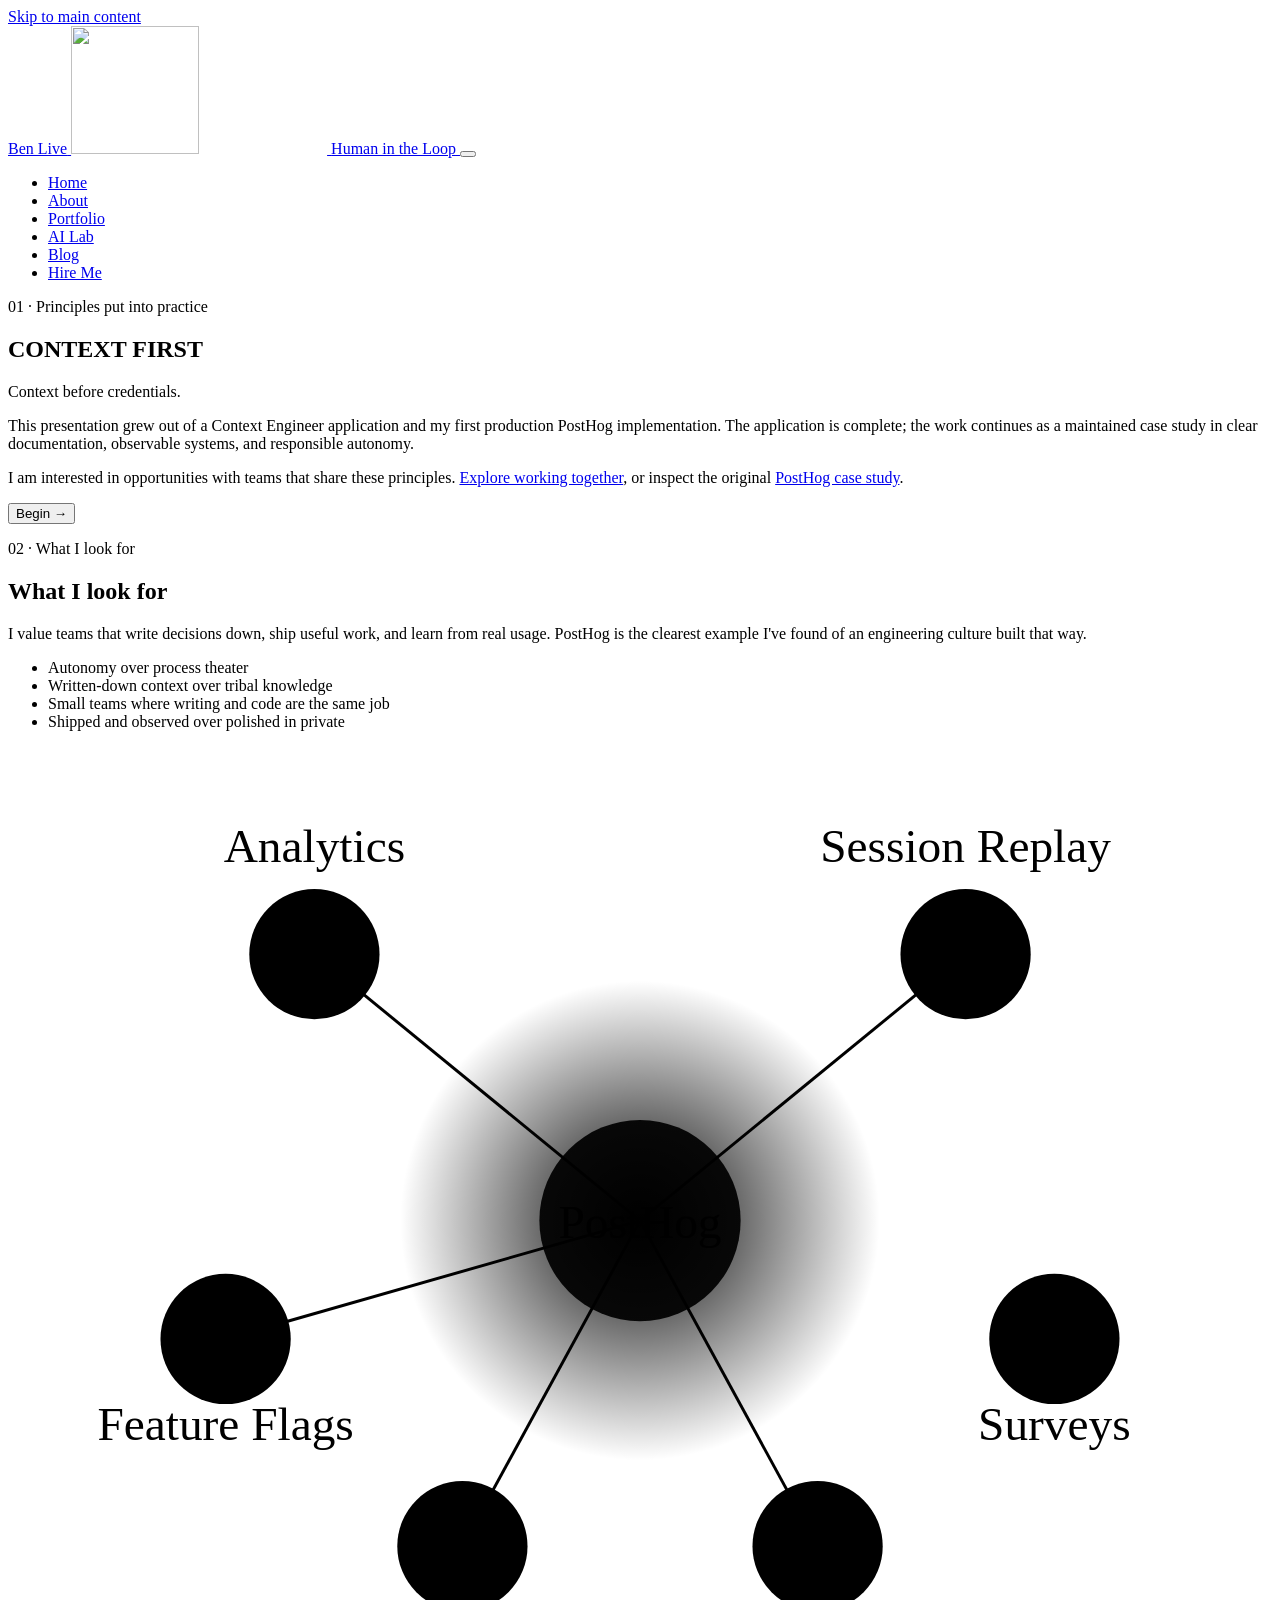
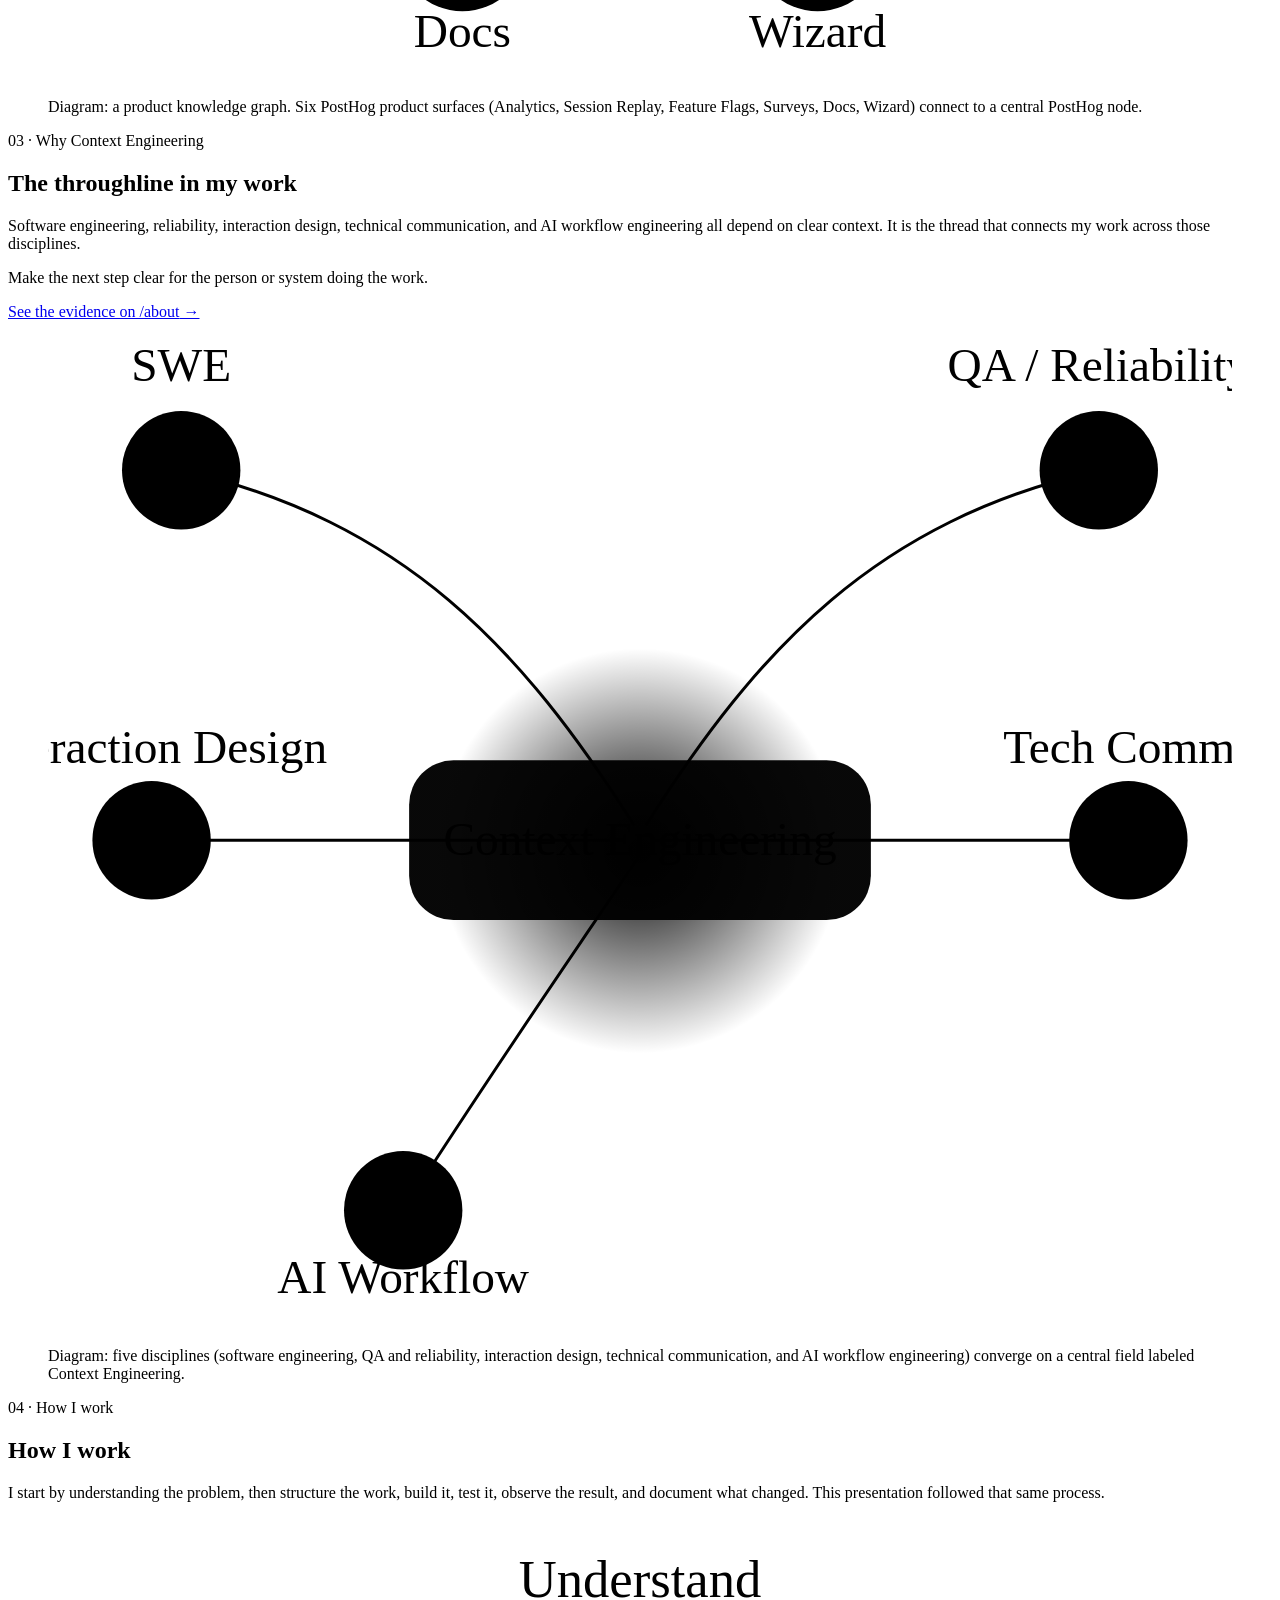
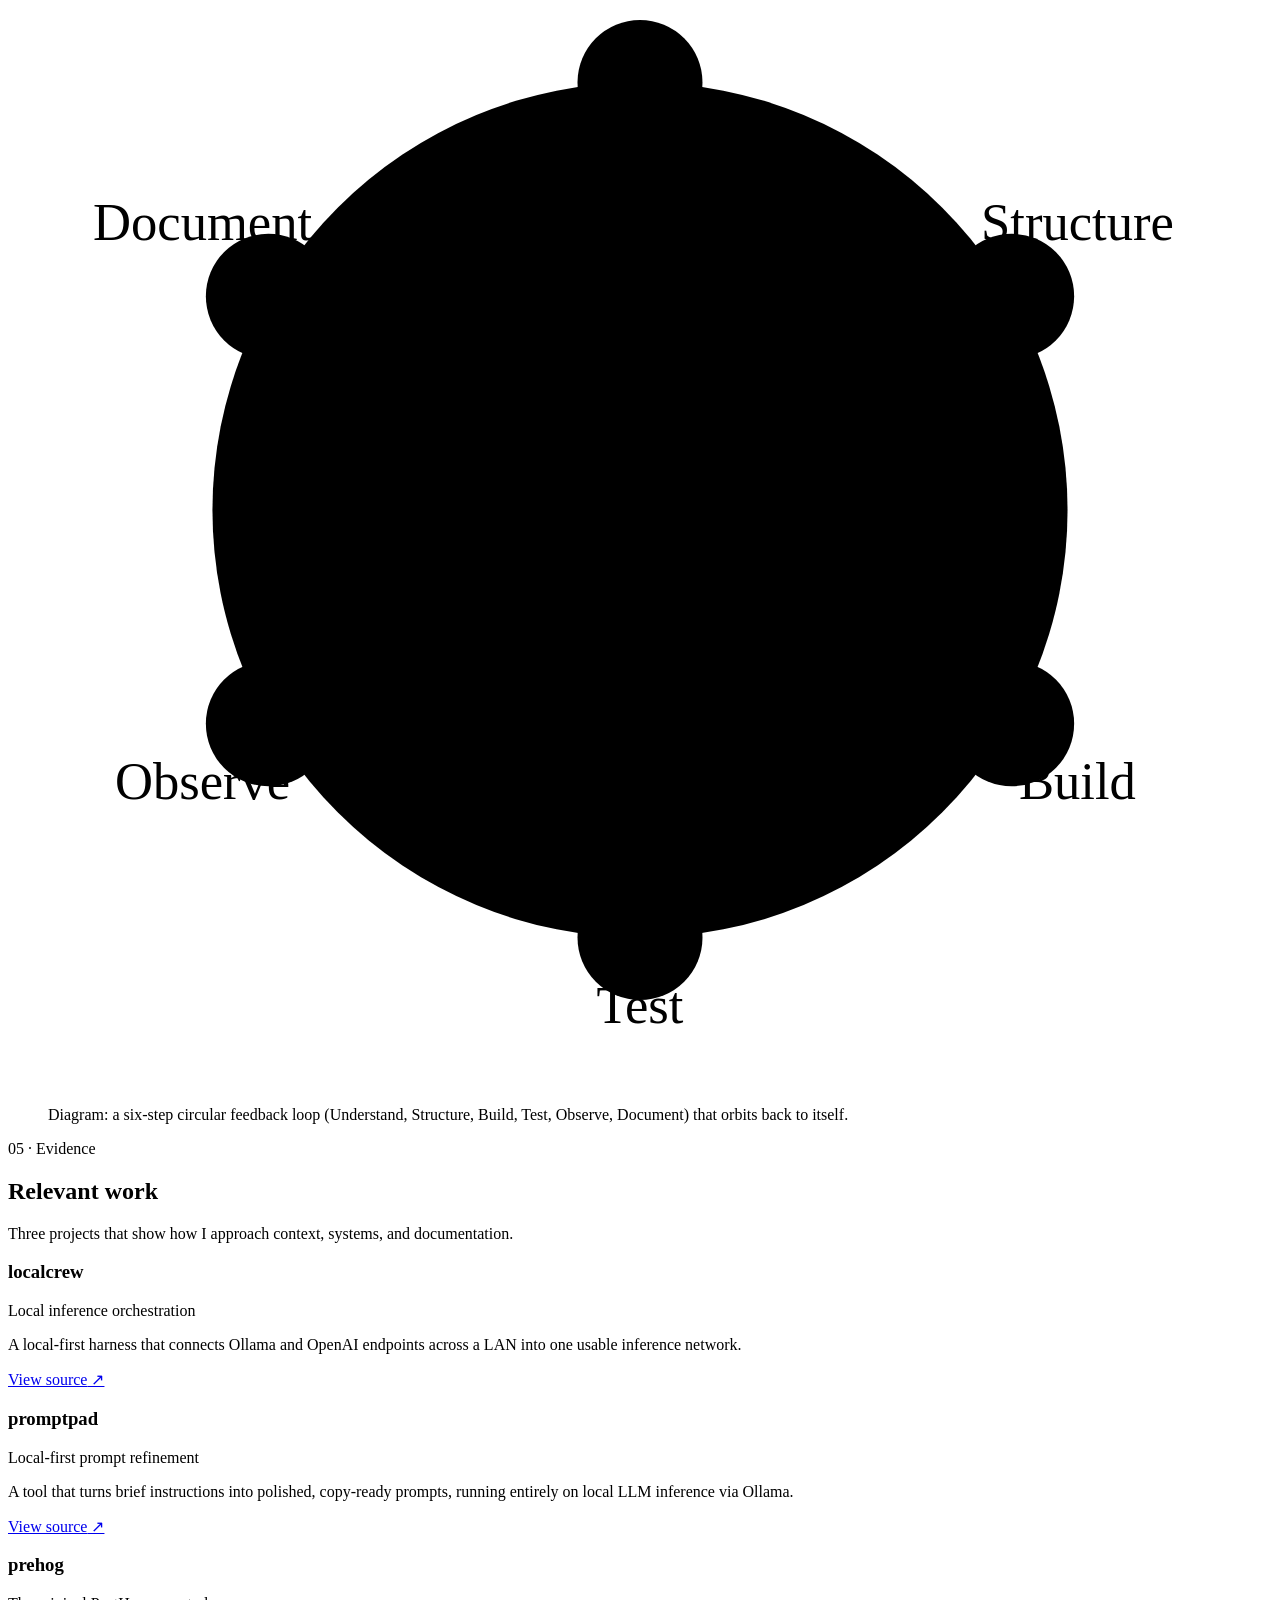
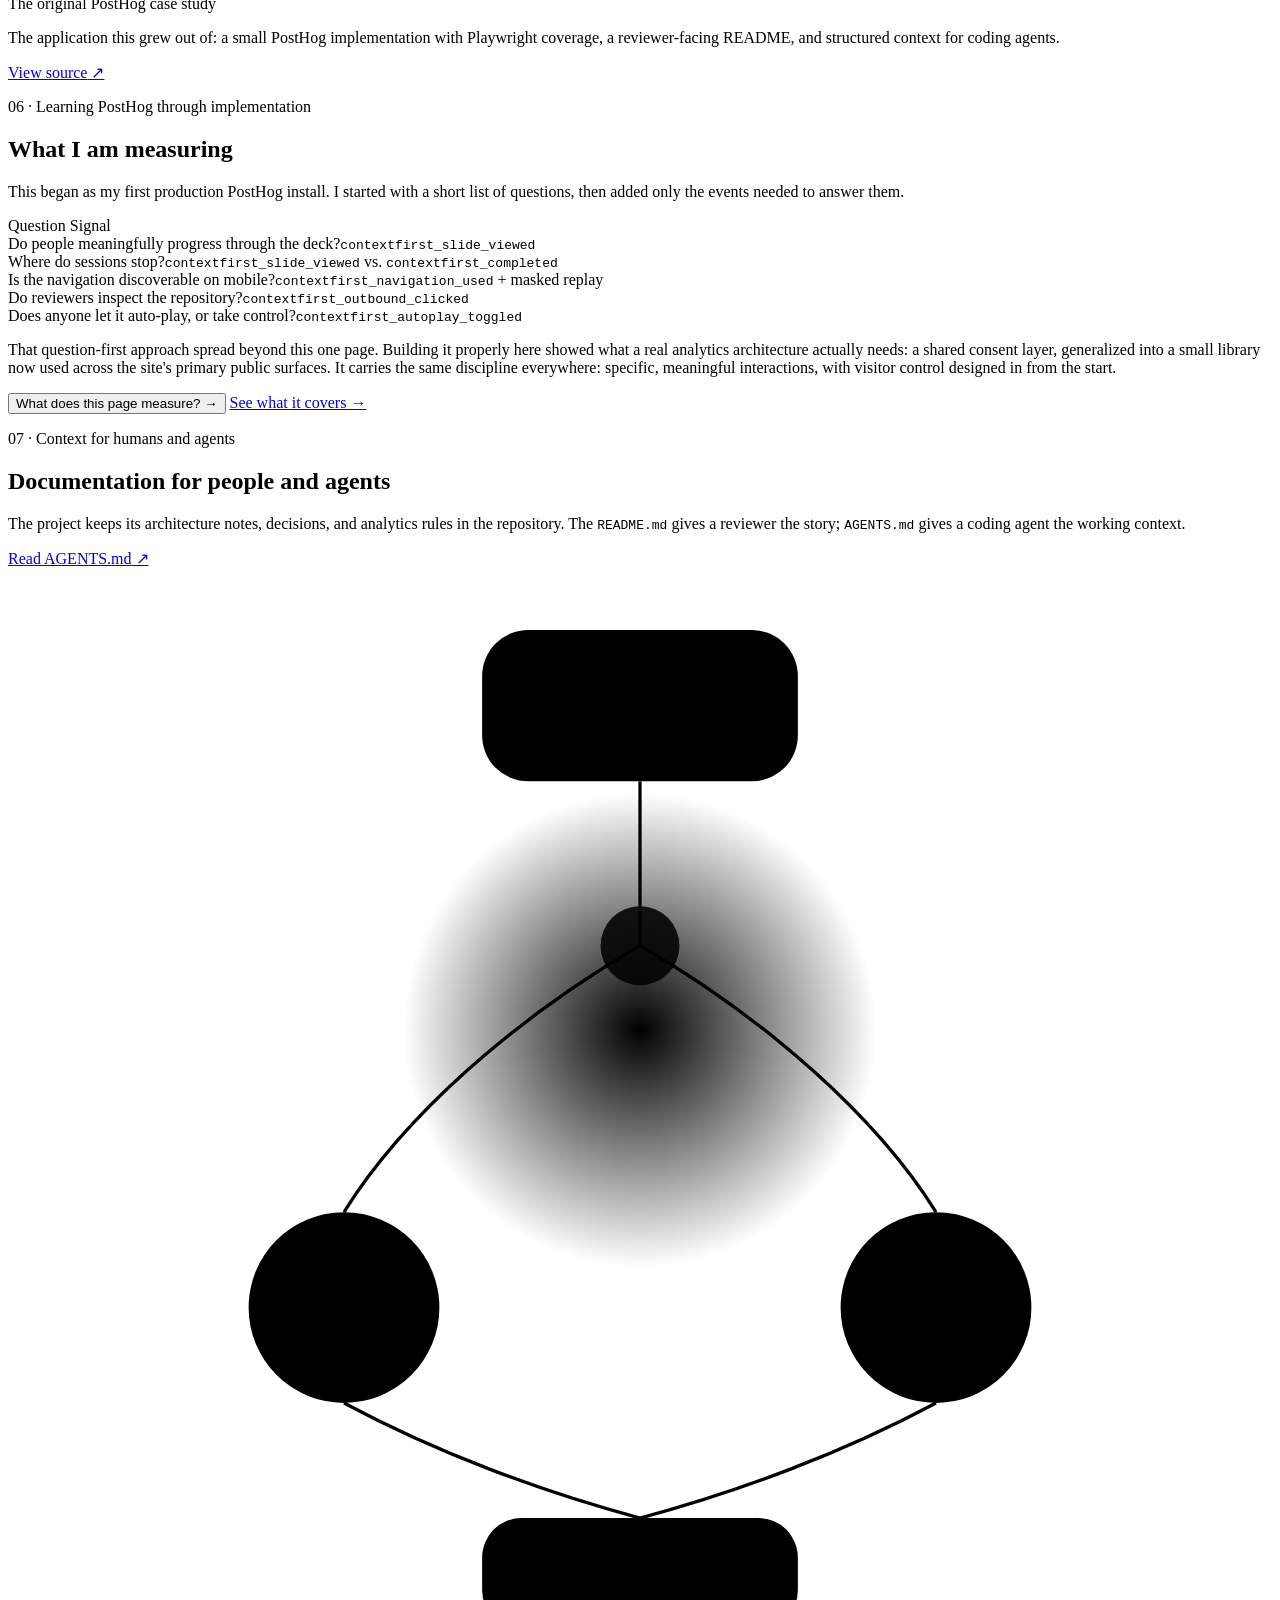
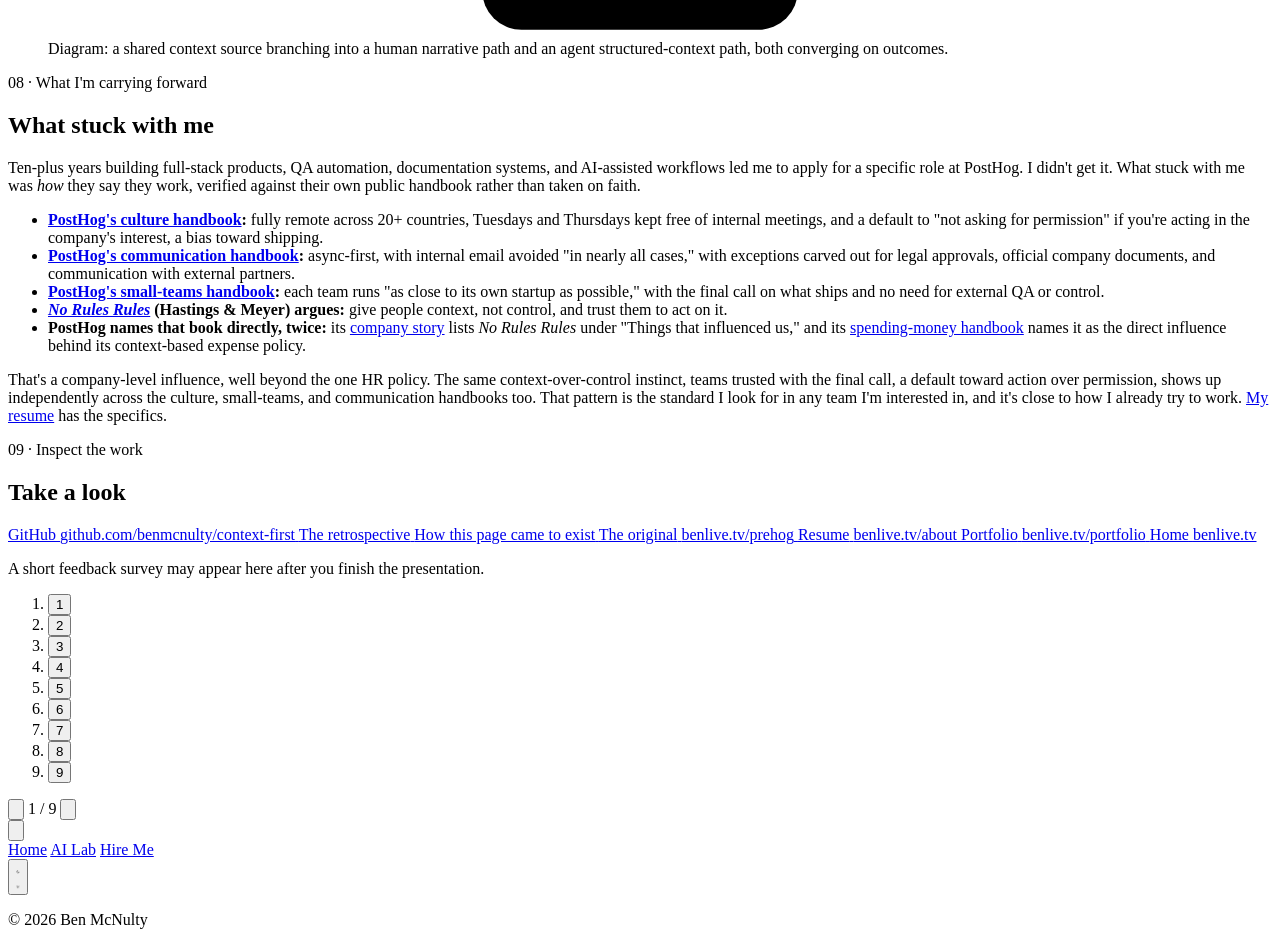
==== commit 0d5918cb: "content: "the standard I look for in any team I'm interested in" instead of "my job search" Co-Autho" ====
--- a/index.html
+++ b/index.html
@@ -540,7 +540,7 @@
           <li><strong><a href="https://www.penguinrandomhouse.com/books/606529/no-rules-rules-by-reed-hastings-and-erin-meyer/" target="_blank" rel="noopener" data-outbound="no-rules-rules"><em>No Rules Rules</em></a> (Hastings &amp; Meyer) argues:</strong> give people context, not control, and trust them to act on it.</li>
           <li><strong>PostHog names that book directly, twice:</strong> its <a href="https://posthog.com/handbook/story" target="_blank" rel="noopener" data-outbound="handbook-story">company story</a> lists <em>No Rules Rules</em> under "Things that influenced us," and its <a href="https://posthog.com/handbook/people/spending-money#guiding-principles" target="_blank" rel="noopener" data-outbound="handbook-spending">spending-money handbook</a> names it as the direct influence behind its context-based expense policy.</li>
         </ul>
-        <p class="slide-body">That's a company-level influence, well beyond the one HR policy. The same context-over-control instinct, teams trusted with the final call, a default toward action over permission, shows up independently across the culture, small-teams, and communication handbooks too. That pattern is the standard I'm holding the rest of my job search to now, and it's close to how I already try to work. <a href="https://benlive.tv/about/">My resume</a> has the specifics.</p>
+        <p class="slide-body">That's a company-level influence, well beyond the one HR policy. The same context-over-control instinct, teams trusted with the final call, a default toward action over permission, shows up independently across the culture, small-teams, and communication handbooks too. That pattern is the standard I look for in any team I'm interested in, and it's close to how I already try to work. <a href="https://benlive.tv/about/">My resume</a> has the specifics.</p>
       </div>
     </section>
 
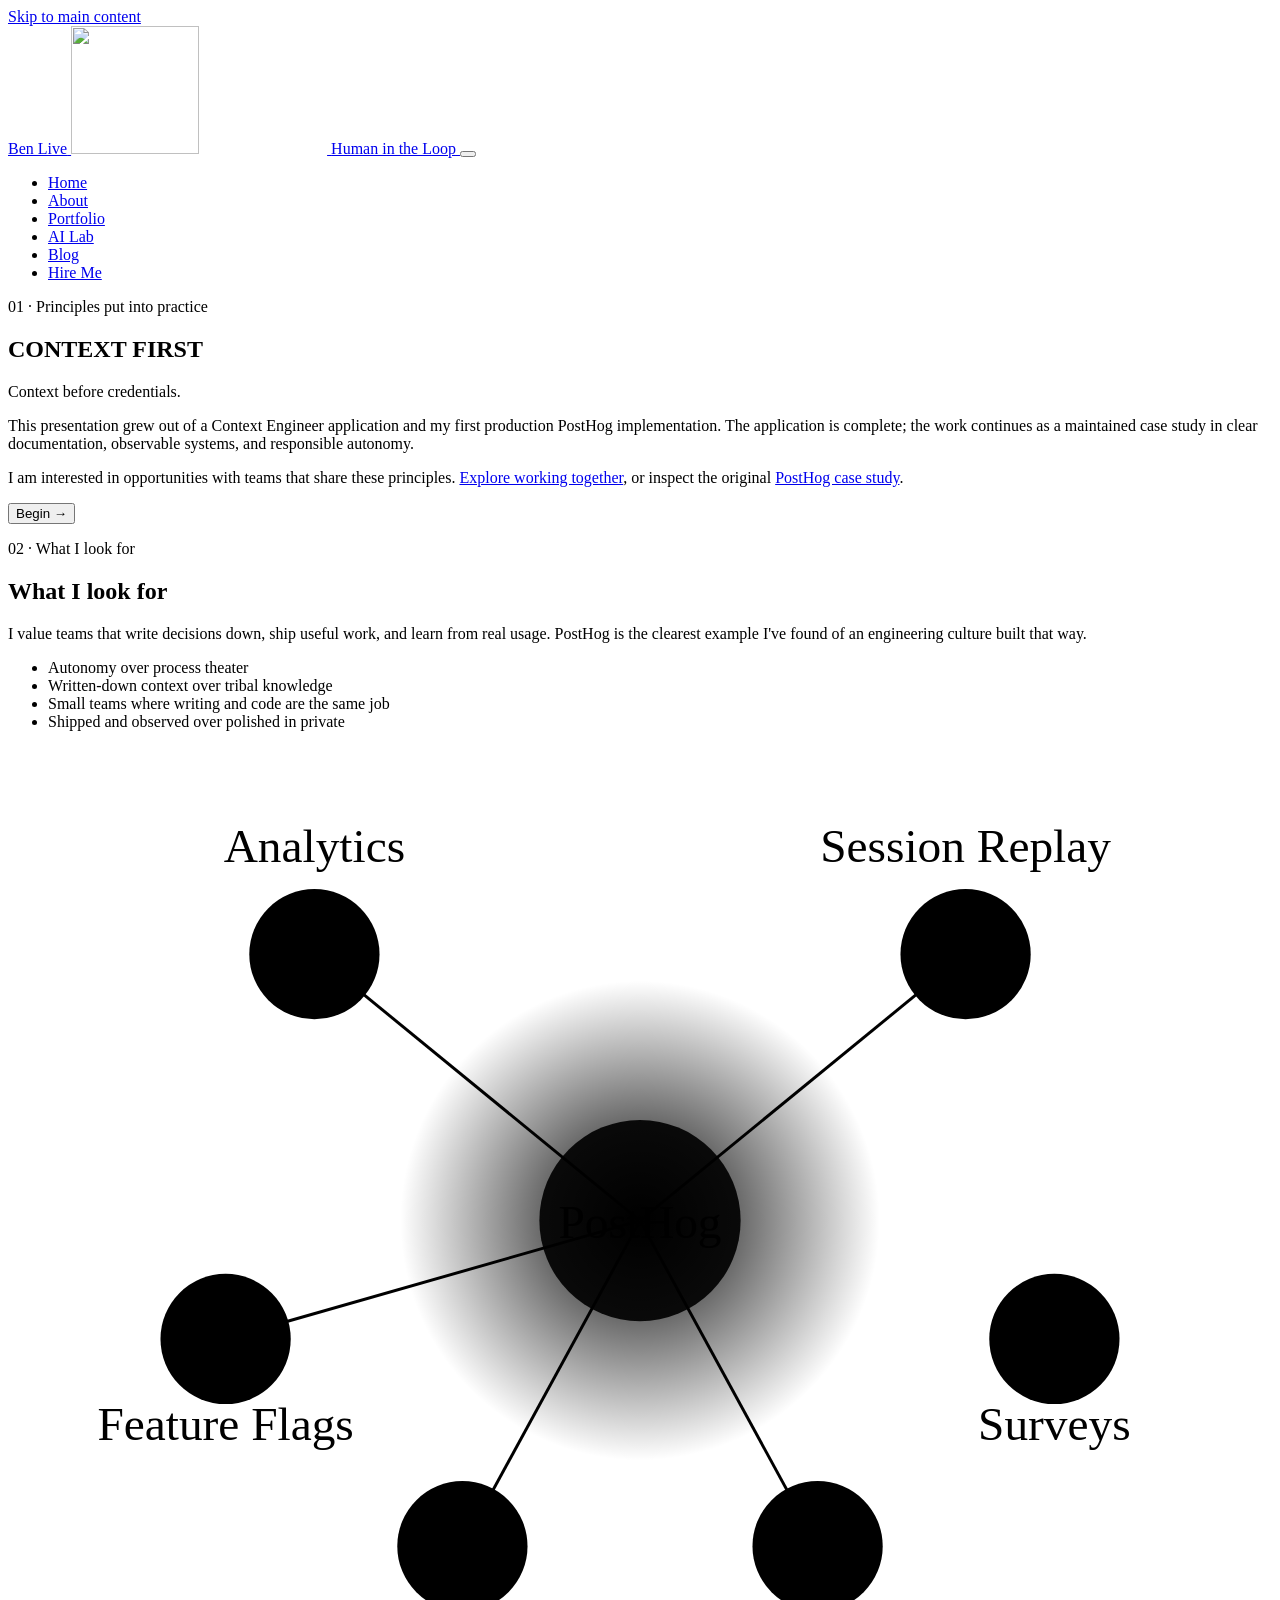
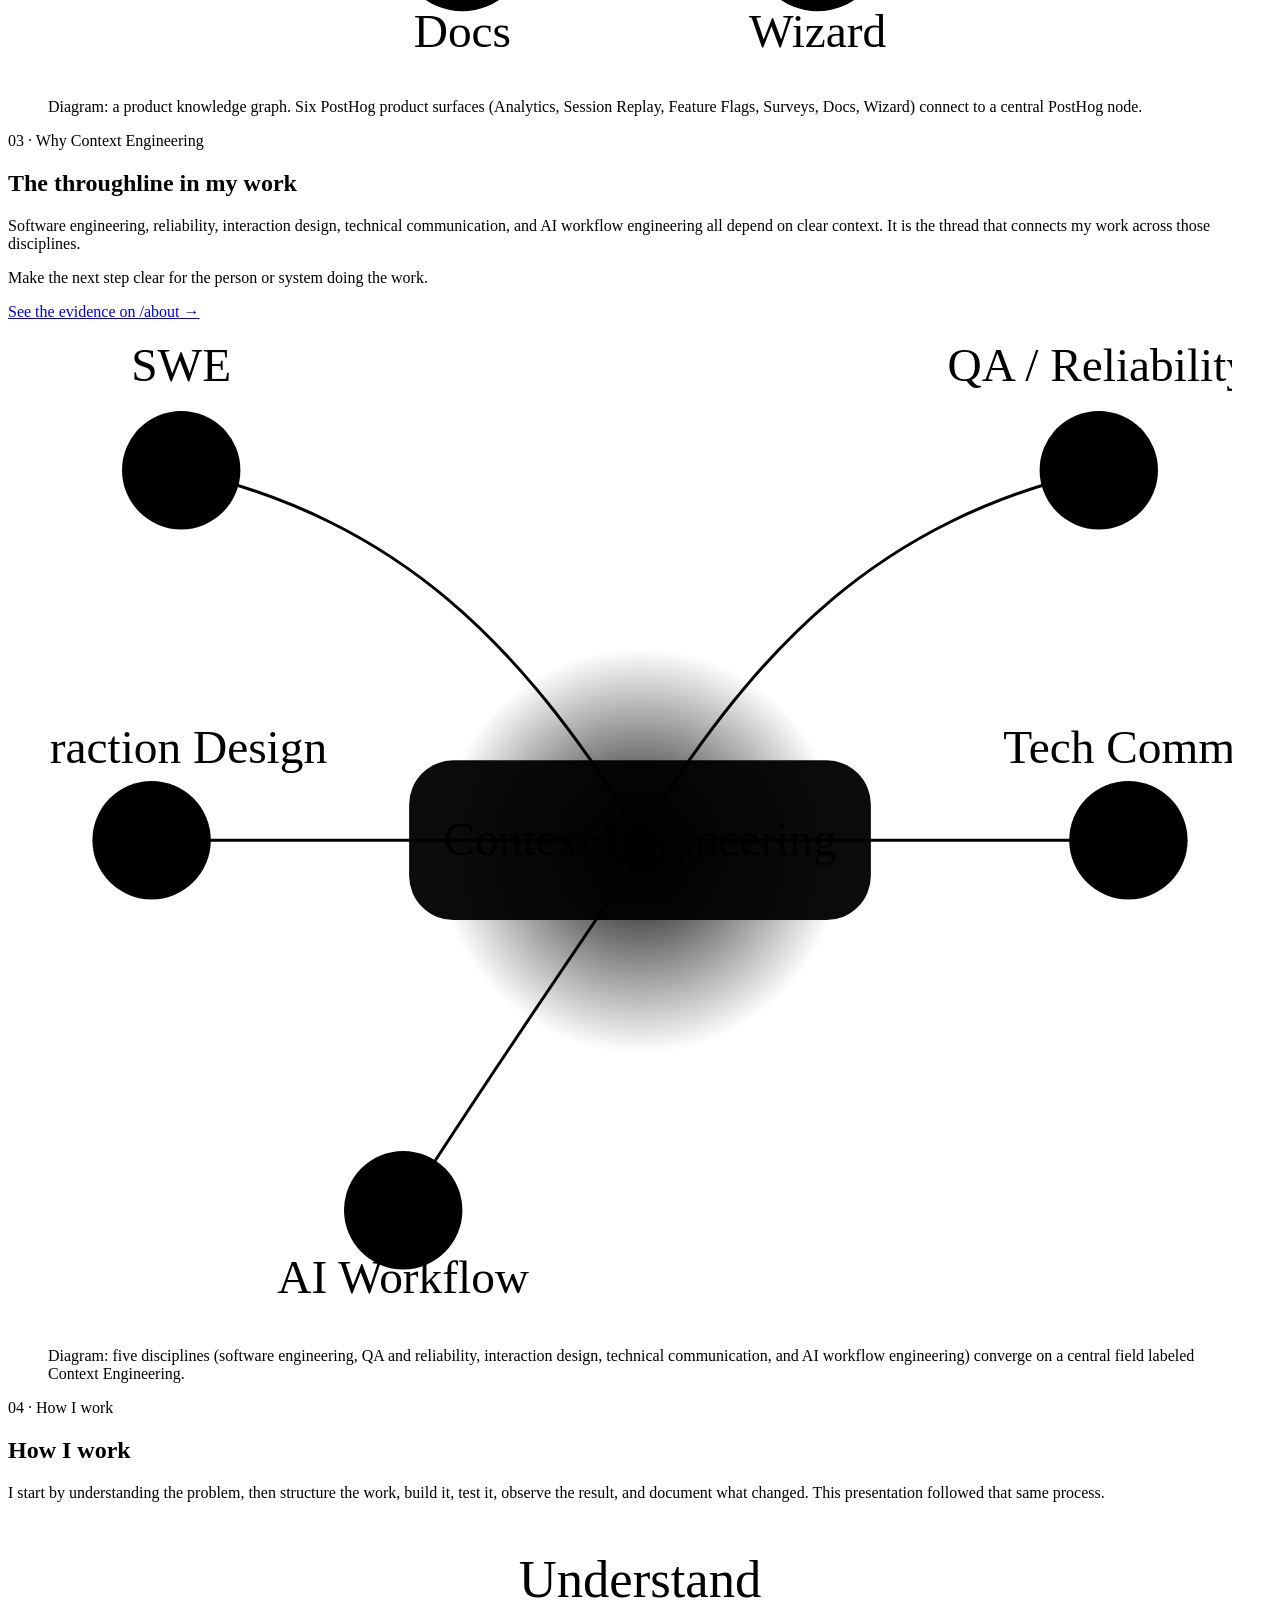
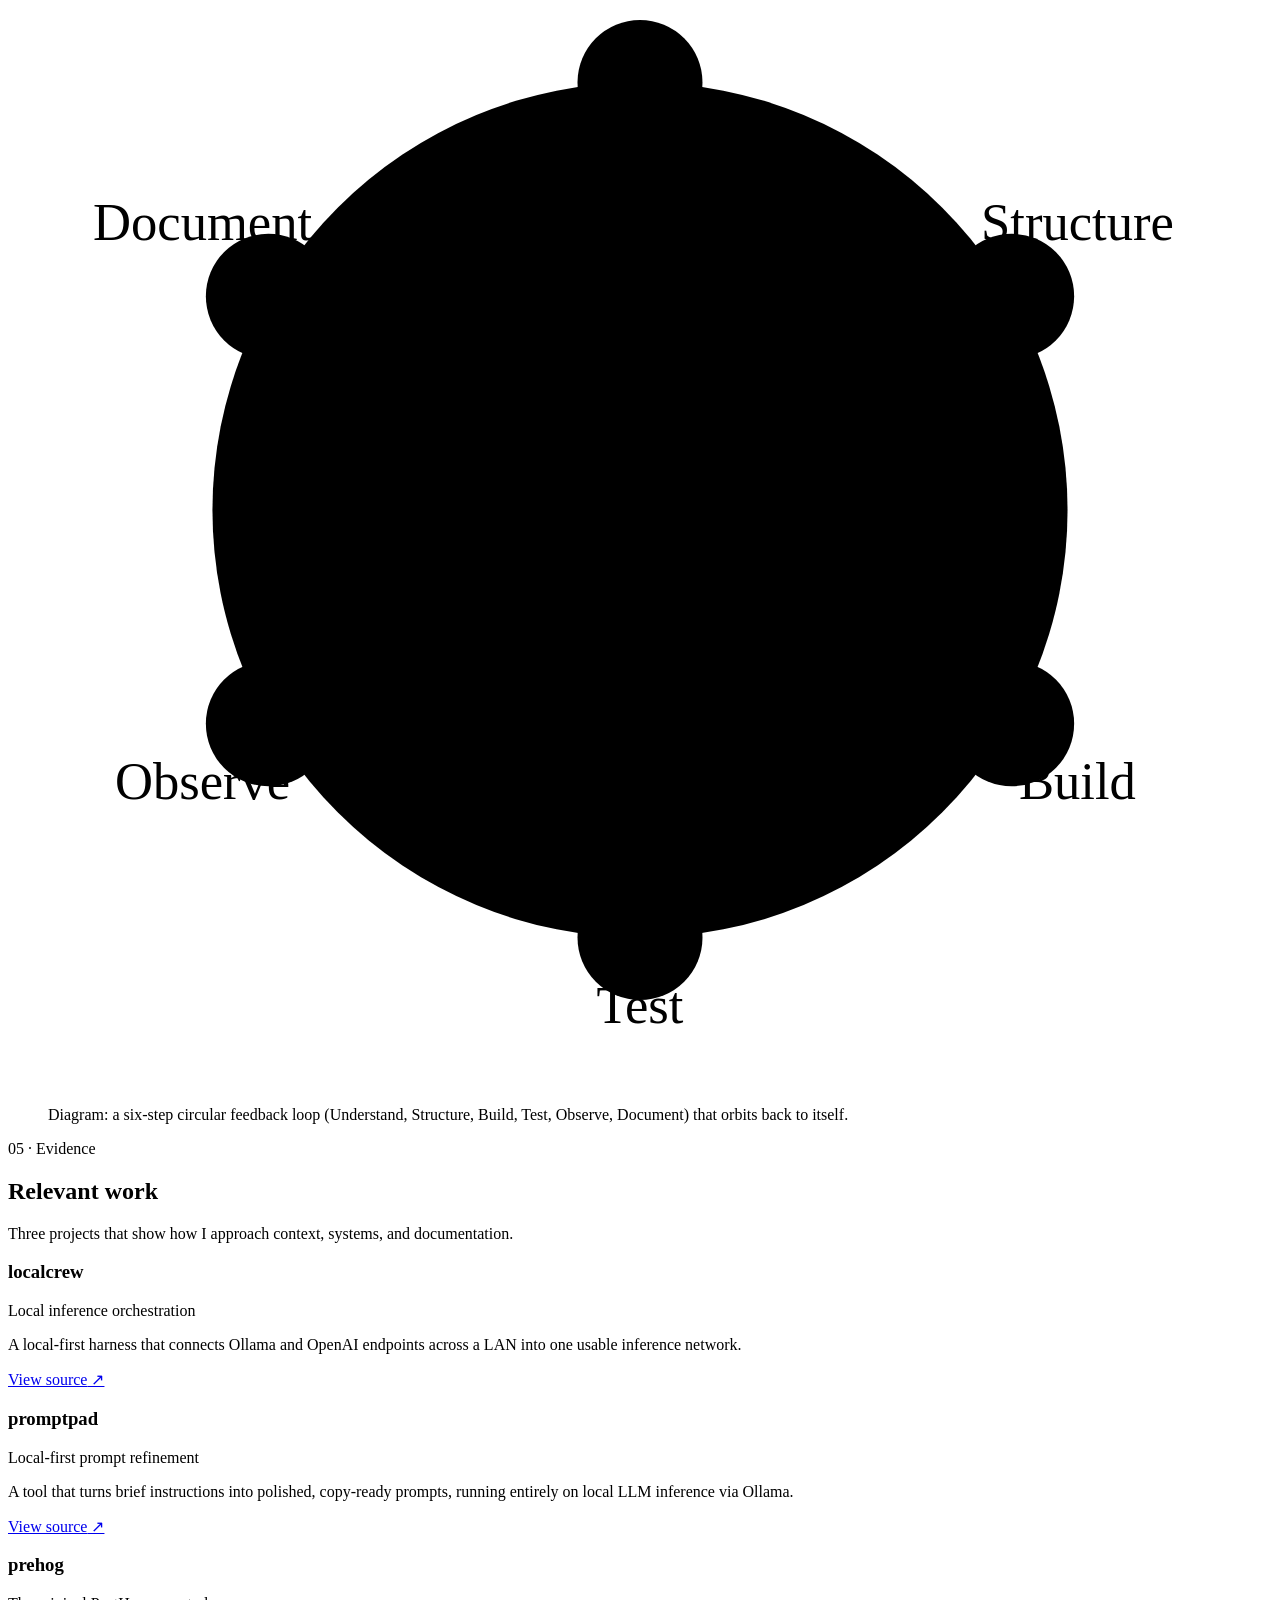
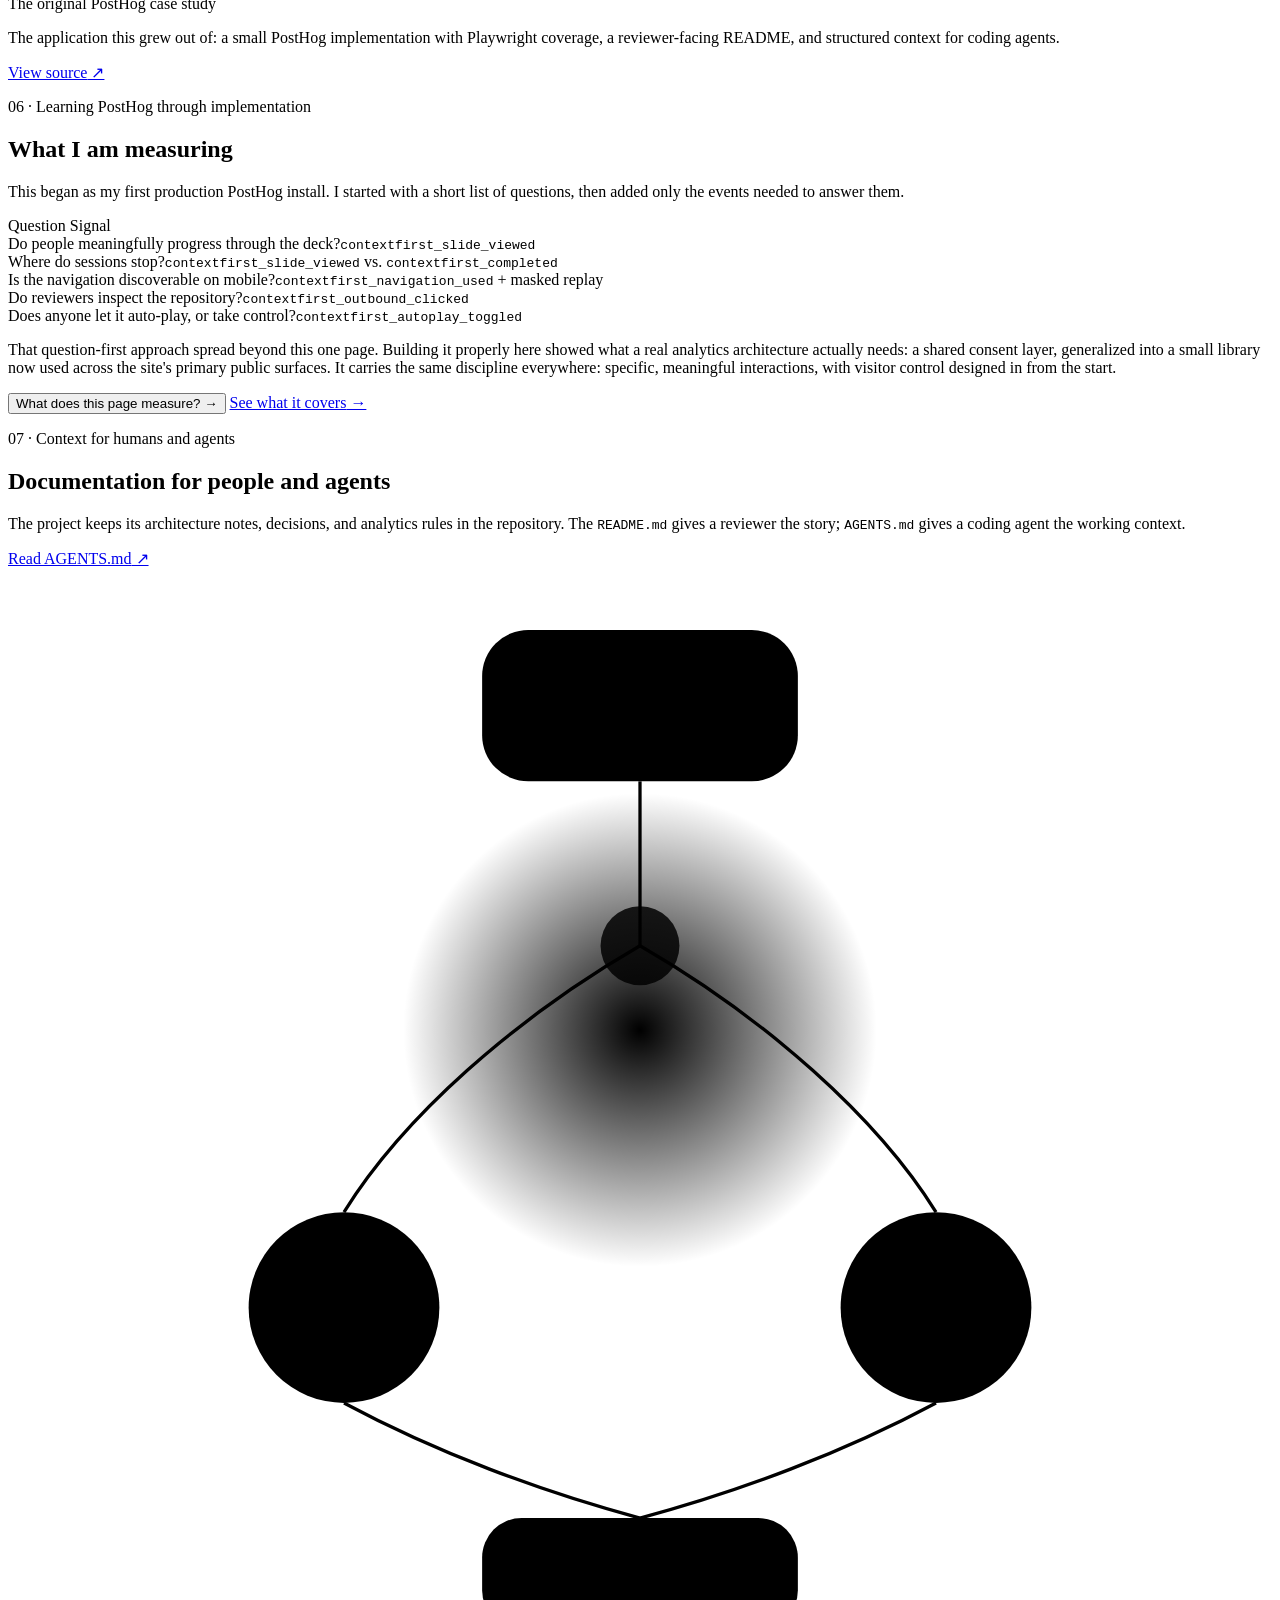
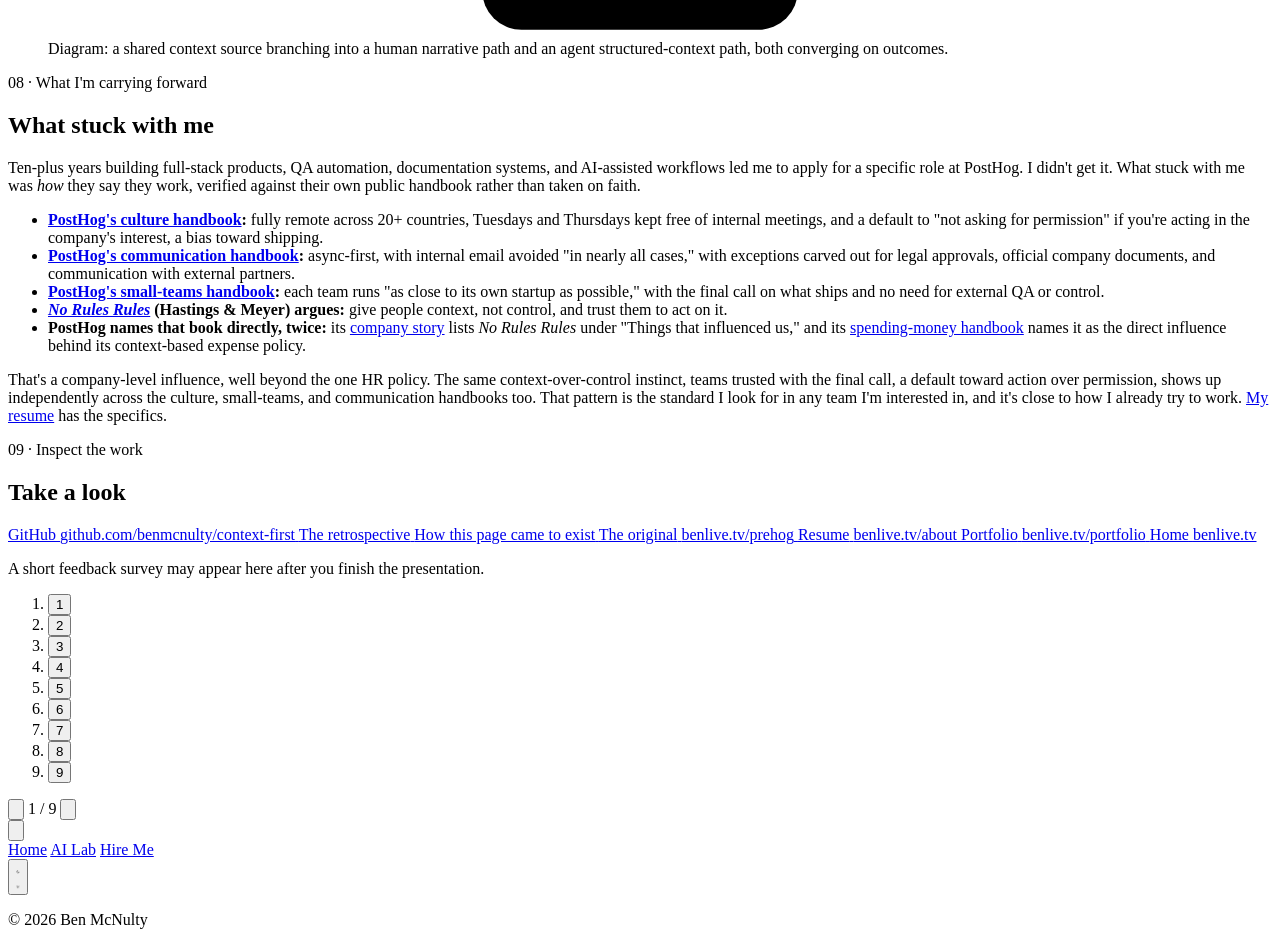
==== commit cff37d6e: "docs: correct shared asset cache policy" ====
--- a/index.html
+++ b/index.html
@@ -783,9 +783,9 @@
        included — a returning visitor combining a stale-cached context-first.js
        (predating window.__contextfirstPanelModal) with fresh HTML/chat.js
        would otherwise throw when chat.js calls that bridge. firebase.json
-       gives JS/CSS a 1-hour freshness lifetime plus stale-while-revalidate,
-       so this isn't a theoretical gap. Bump this one string on every
-       future change to any file in this list, together. -->
+       serves JS/CSS with max-age=0, must-revalidate; browsers revalidate
+       cached bytes and Hosting purges its CDN on deploy. Keep shared version
+       queries and SRI pins coordinated when changing these assets. -->
   <script src="/js/api/openrouter-client.js?v=chat-foundation-20260814" defer integrity="sha256-biHzsBZObiNcvDMM5jeAHrvChGZh5FoR99EYYtCoIdA="></script>
   <script src="/js/api/chat-config.js?v=chat-foundation-20260814" defer integrity="sha256-P+BDZSC1Cm/XEP8y+UL48HWCem7tkRXvfzWr+LJC7RI="></script>
   <script src="/js/api/chat-errors.js?v=chat-foundation-20260814" defer integrity="sha256-SLhjmQhF4mVMorHBEFMhzmUvby/yzJLLyGpGM60/1YQ="></script>
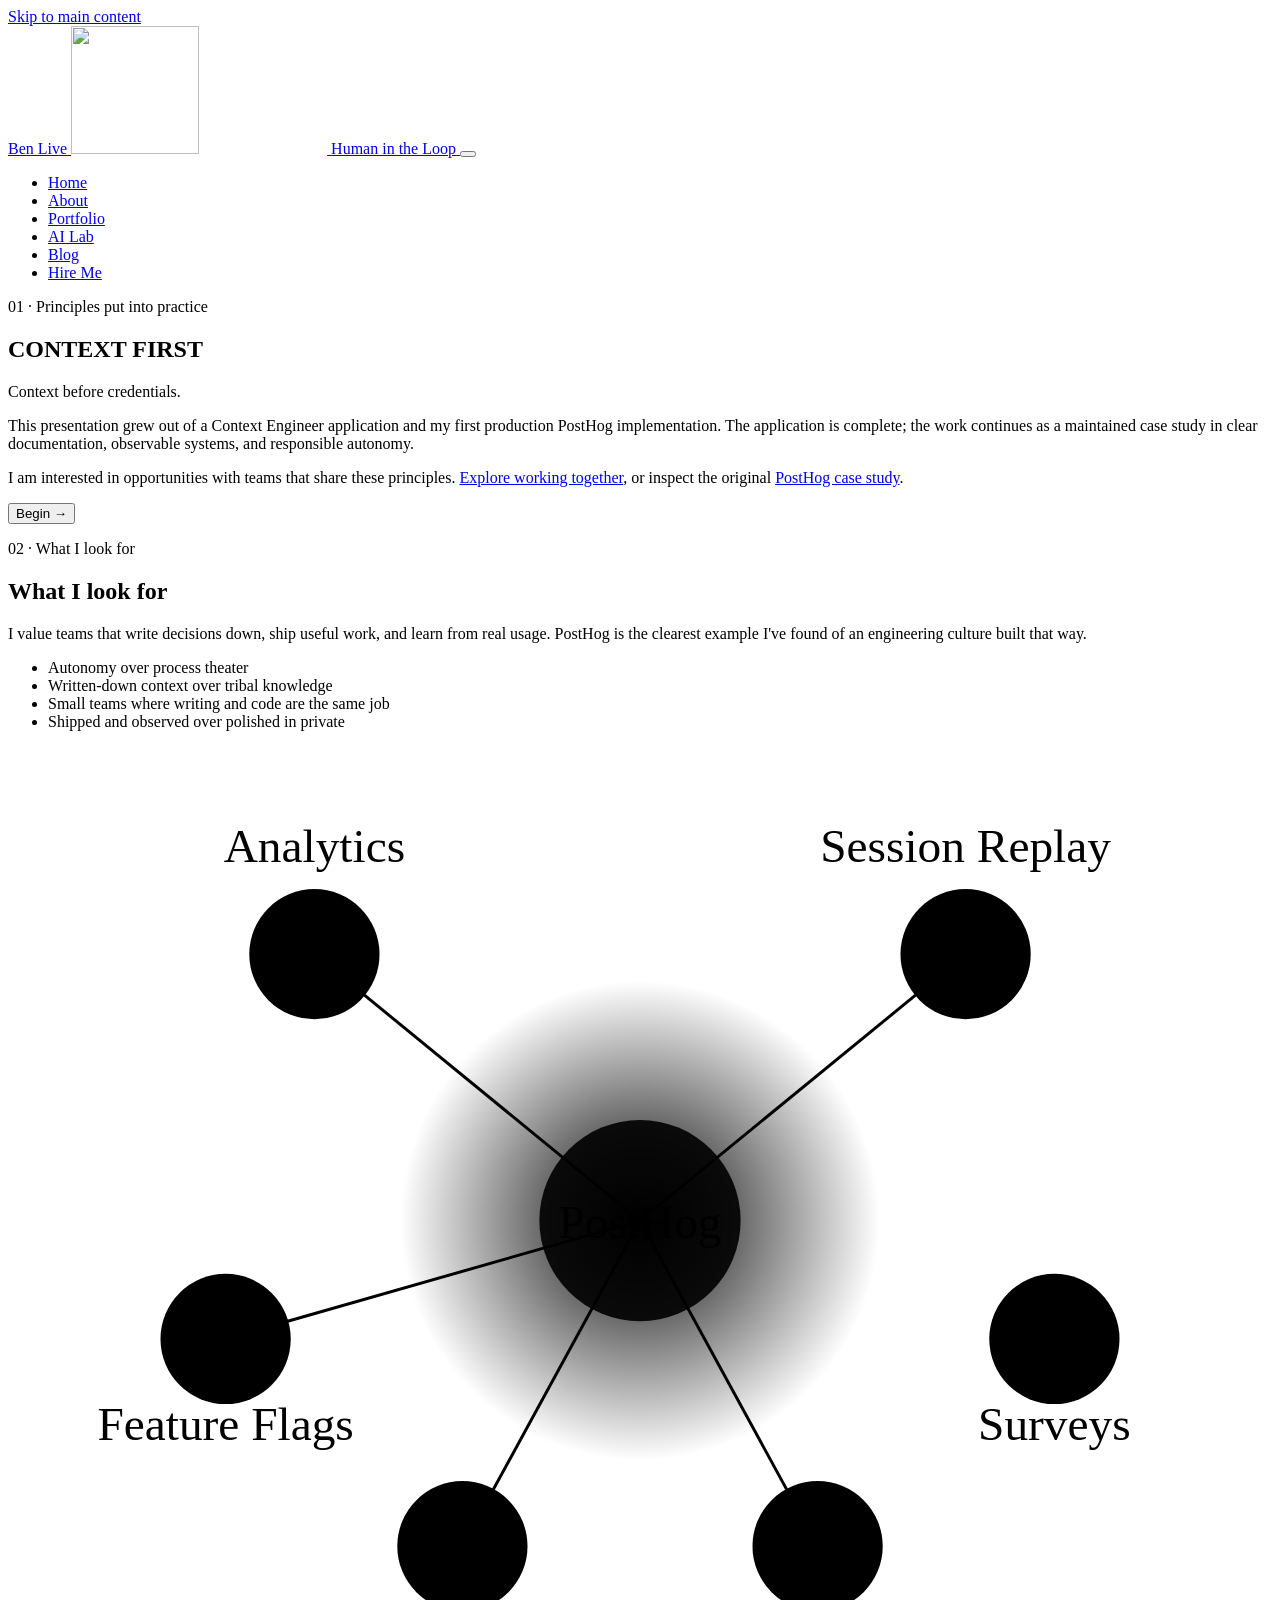
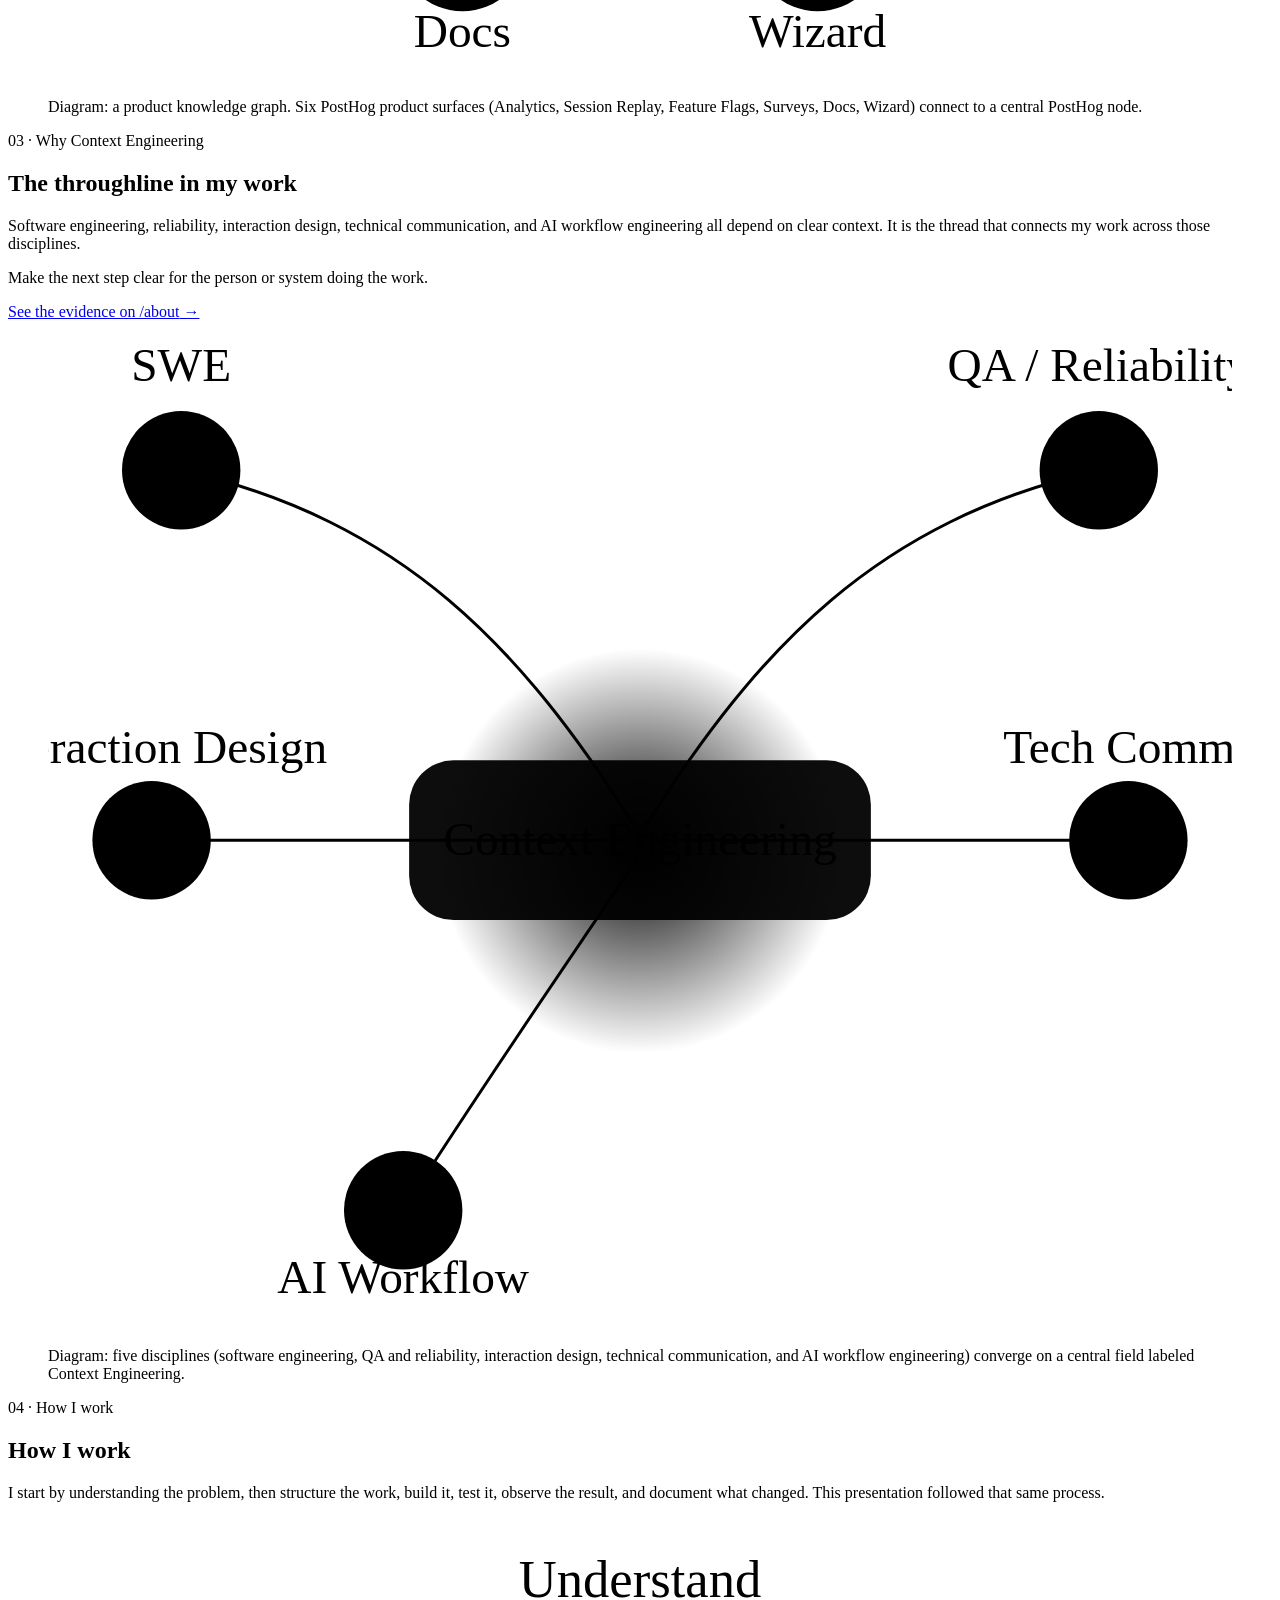
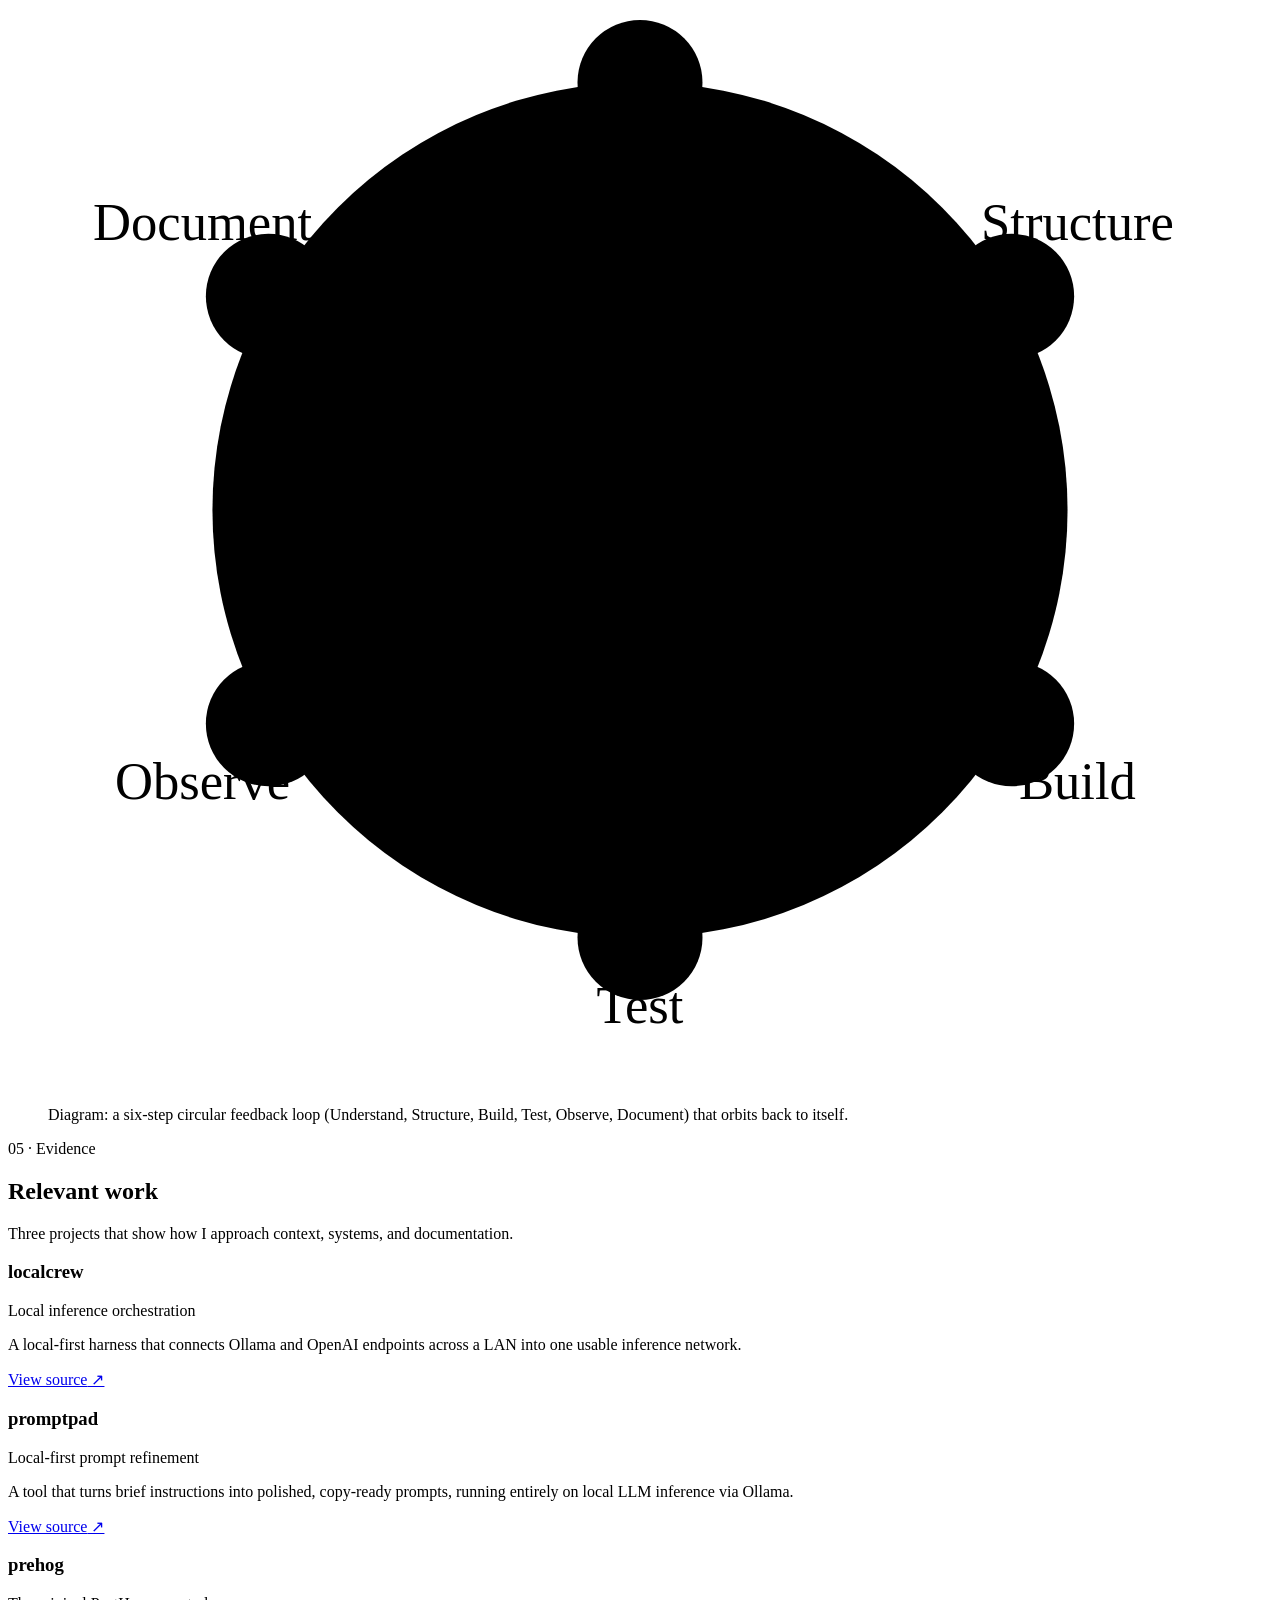
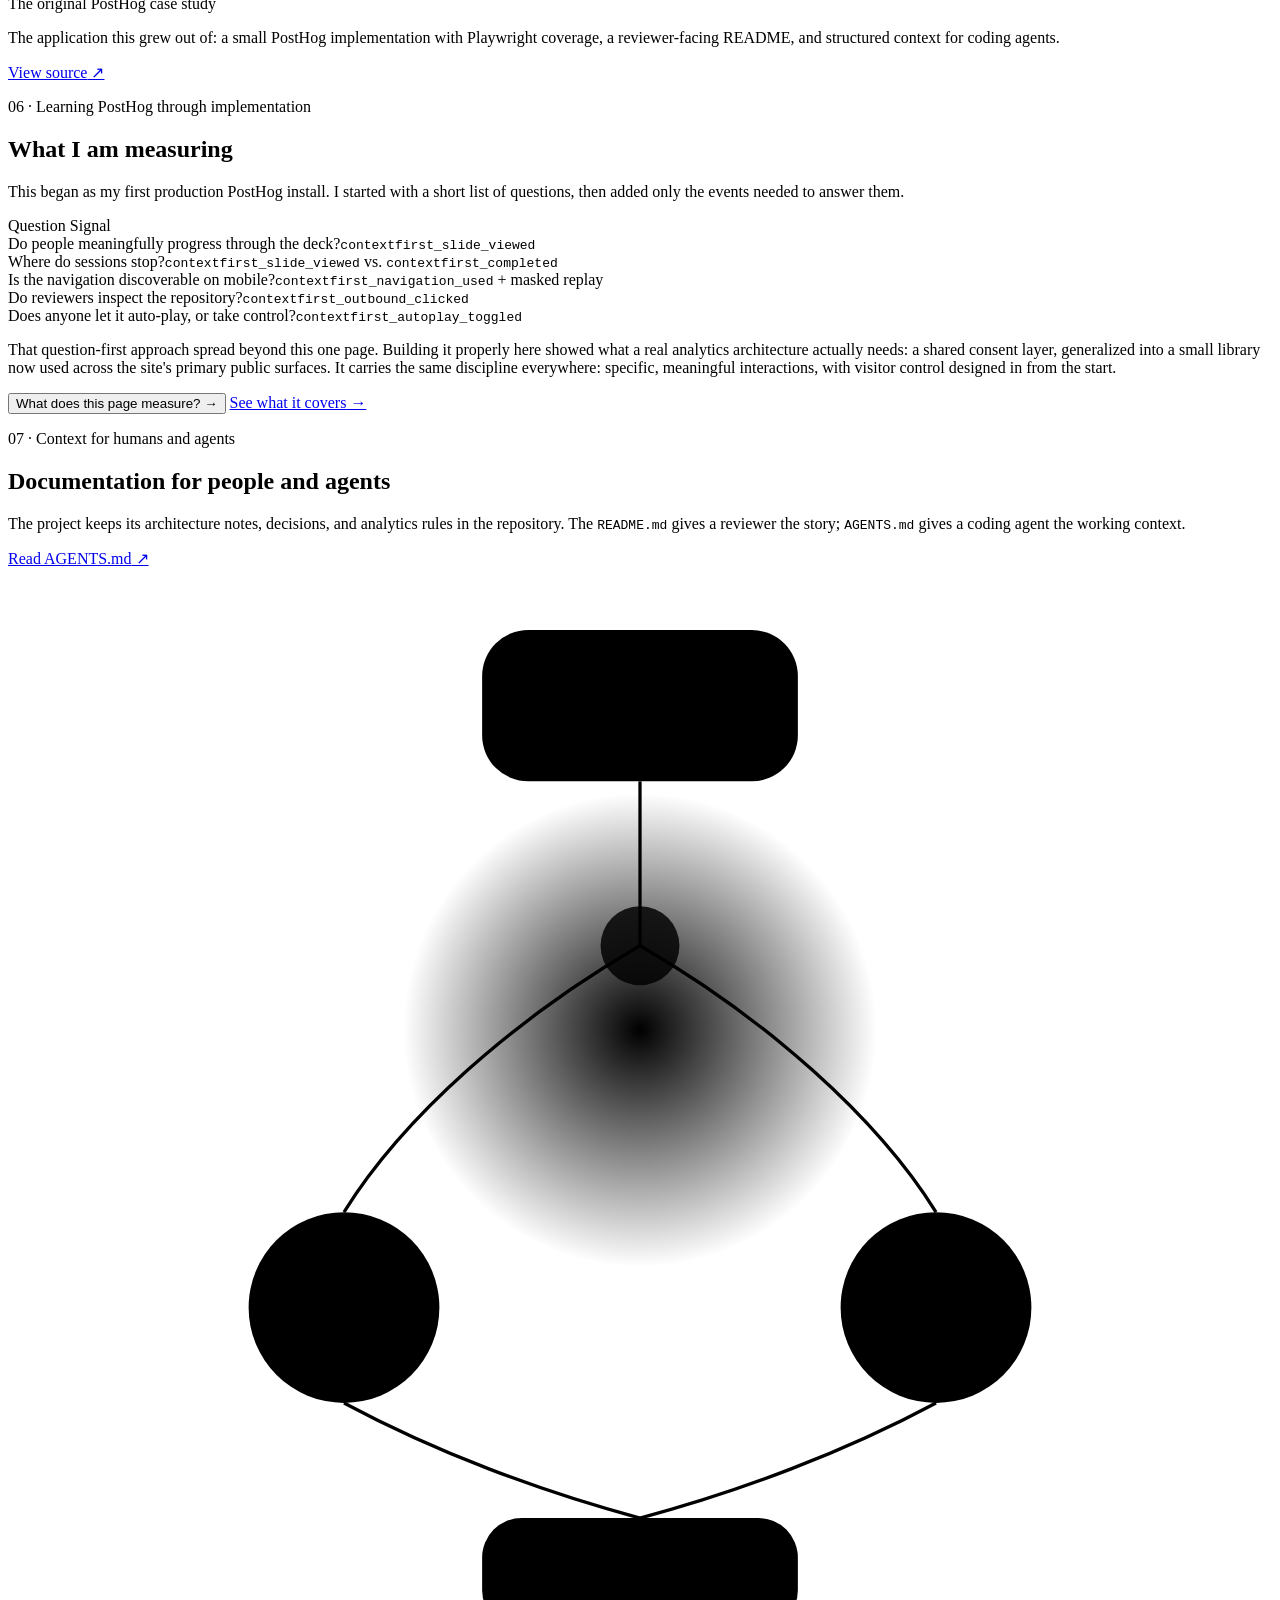
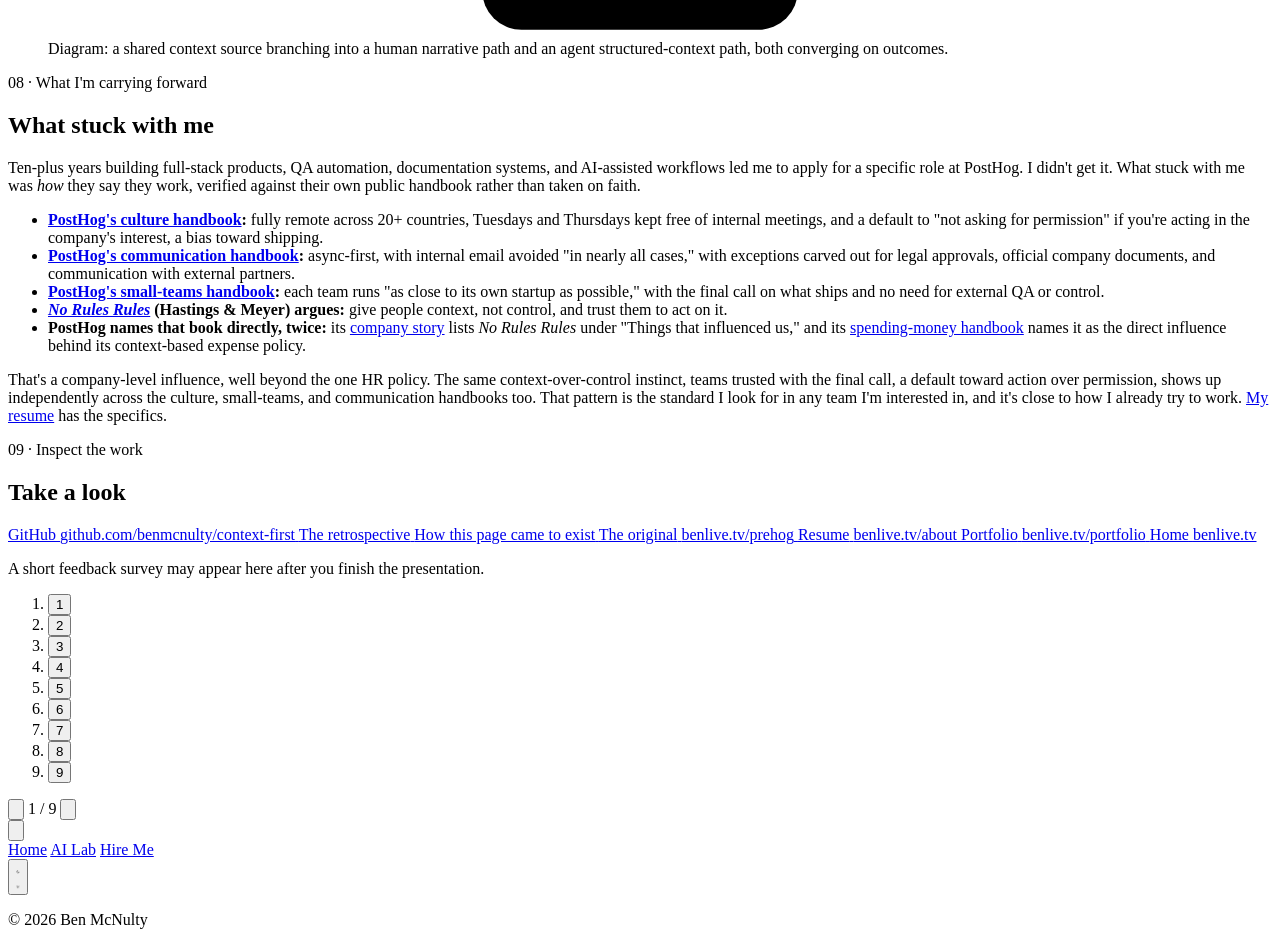
==== commit d4c74164: "fix(perf): refresh shared header runtime integrity" ====
--- a/index.html
+++ b/index.html
@@ -763,7 +763,7 @@
   </footer>
 
   <script src="/js/theme-toggle.js" defer integrity="sha256-jTyyjcjsa399AvpH3AJ3EooQyHF/nR9I/TQE5NiFS+E="></script>
-  <script src="/js/nav-toggle.js?v=flyout-4" defer integrity="sha256-mjXN2cJwIhIwZTUsYu3sBk1+z03jYRBfiJ77gG5LHiI="></script>
+  <script src="/js/nav-toggle.js?v=flyout-4" defer integrity="sha256-CjZdbDG9ngu5DQ+RtInUZdyAHHuujHBkz8mialqFUWo="></script>
   <script src="/js/animation-observer.js" defer integrity="sha256-OTrCo+o4qg+ikEsXMvXDtuJb+Qe5yohRm0v2FQxvWyE="></script>
   <!-- Shared analytics layer first (deferred scripts run in source order),
        so window.BenLiveAnalytics exists before contextfirst/analytics.js's own
@@ -792,6 +792,6 @@
   <script src="/js/utils/markdown-parser.js" defer integrity="sha256-1ub7MJKQI0cdvhM8sGXJTLSkSKm8cyvASjHFJ224RQc="></script>
   <script src="/js/components/chat-transcript.js?v=chat-foundation-20260814" defer integrity="sha256-0+CzjjVOjdXVkve01eu7HB0mYyIqtOUl2VJ1tfCwlCs="></script>
   <script src="/context-first/chat.js?v=contextfirst-chat-20260817j" defer integrity="sha256-KZaTfkkRTOjKImmbitBySdzesJj4+03F2BZHiXLfp8w="></script>
-  <script src="/js/brand-swarm.js?v=67340d36f191" defer integrity="sha256-ZzQNNvGRyELjEipwKhpOwViWJXXVddmbBb1uPlGoK9g="></script>
+  <script src="/js/brand-swarm.js?v=a58e6bc02223" defer integrity="sha256-pY5rwCIja9ojQOK2WcwBl9hohtXUlOgrA4zWyxq7hWo="></script>
 </body>
 </html>
